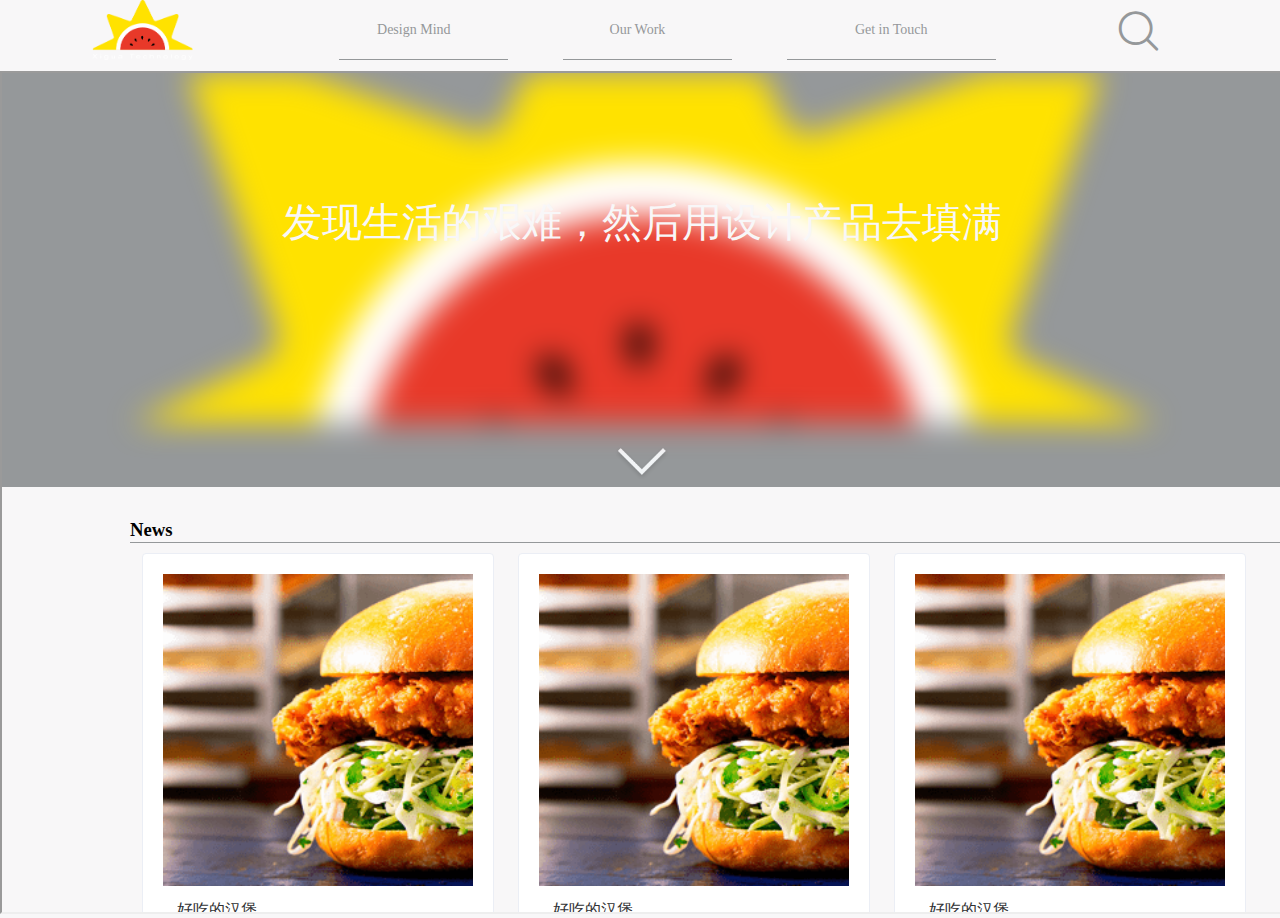
==== views/home.html @ 80210030 "第四个界面" ====
<!DOCTYPE html>
<html>

	<head>
		<meta charset="UTF-8">
		<title></title>
		<link rel="stylesheet" href="../css/elm.css" />
		<style type="text/css">
			html,
			body {
				width: 100%;
				height: 100%;
				margin: 0;
				padding: 0;
				background-color: #F8F7F8;
				font-family: "Helvetica Neue";
			}
			
			::-webkit-scrollbar {
				width: 0;
				/* 滚动条宽度为0 */
				height: 0;
				/* 滚动条高度为0 */
				display: none;
				/* 滚动条隐藏 */
			}
			
			#home {
				height: 100%;
			}
			
			.md-iframe {
				width: 100%;
				height: 100%;
				margin-top: 10px;
			}
			
			.el-menu--horizontal {
				background-color: #F8F7F8 !important;
				border-right: none;
				border-bottom: solid 1px transparent;
			}
			
			.el-menu--horizontal>.el-submenu .el-submenu__title {
				color: rgb(149, 152, 154) !important;
				background-color: rgb(248, 247, 248) !important;
				border-bottom-color: rgb(149, 152, 154) !important;
				/*background-color: transparent !important;*/
				border-bottom: 1px solid transparent;
			}
			
			.el-menu--horizontal>.el-menu-item {
				color: rgb(149, 152, 154) !important;
				background-color: rgb(248, 247, 248) !important;
				border-bottom: 1px solid transparent;
				border-bottom-color: rgb(149, 152, 154) !important;
				/*background-color: transparent !important;//＃4F5153*/
			}
			
			.el-submenu__title i {
				color: transparent;
			}
			
			.bg {
				background: url('../images/main-logo1.png');
				height: 600px;
				text-align: center;
				line-height: 600px;
			}
			
			.bg-blur {
				float: left;
				width: 100%;
				height: 350px;
				background-repeat: no-repeat;
				background-position: center;
				background-size: cover;
				-webkit-filter: blur(15px);
				-moz-filter: blur(15px);
				-o-filter: blur(15px);
				-ms-filter: blur(15px);
				filter: blur(15px);
			}
			
			.content-front {
				position: absolute;
				width: 100%;
				/*height: 50%;*/
				text-align: center;
				line-height: 300px;
				font-size: 40px;
				color: #F8F7F8;
				font-weight: lighter;
			}
			
			.el-row {
				margin-left: 0px !important;
				margin-right: 0px !important;
				margin-top: 10px;
			}
			/*.el-col-8 {
				padding-left: 0 !important;
			}*/
			
			.el-col-8 {
				/*padding-right: 0 !important;*/
			}
			
			.el-menu-item,
			.el-submenu__title {
				white-space: inherit;
			}
			
			.el-menu--horizontal .el-menu .el-menu-item,
			.el-menu--horizontal .el-menu .el-submenu__title {
				height: 100%;
			}
			
			.el-menu--popup {
				padding: 0;
			}
			
			.time {
				font-size: 13px;
				color: #999;
			}
			
			.bottom {
				margin-top: 13px;
				line-height: 12px;
			}
			
			.button {
				padding: 0;
				float: right;
			}
			
			.image {
				width: 100%;
				display: block;
			}
			
			.clearfix:before,
			.clearfix:after {
				display: table;
				content: "";
			}
			
			.clearfix:after {
				clear: both
			}
			
			.time:before {
				content: '';
				background: url('../images/symbol-nabla.png') no-repeat left center;
				/*兼容没测*/
				position: absolute;
				z-index: 2;
				width: 32px;
				height: 12px;
				margin-left: -35px;
			}
			
			.md-main {
				height: 100%;
			}
			
			.md-main-display {
				display: flex;
			}
			
			.md-main-title {
				flex: 2;
				position: relative;
			}
			
			.md-main-title-left-logo {
				display: flex;
				justify-content: center;
				align-items: center;
			}
			
			.md-main-title-left-logo img {
				height: 60px;
			}
			
			.md-main-mid {
				flex: 5;
			}
			
			.md-main-mid-display {
				display: flex;
				padding-left: 55px;
			}
			
			.md-main-mid-bg {
				text-align: center;
				flex: 1;
			}
			
			.md-main-mid-one {
				border-bottom-color: #F8F7F8;
			}
			
			.md-main-mid-two {
				margin-left: 55px;
				border-bottom-color: #F8F7F8;
			}
			
			.md-main-mid-three {
				/*border-bottom-color: #FFE100 !important;*/
				margin-left: 55px !important;
			}
			
			.el-menu--horizontal>.el-menu-item.is-active {
				border-bottom-color: #FFE100 !important;
			}
			
			.md-main-mid-inner {
				max-width: 200px;
				clear: left;
				display: block;
				line-height: 24px !important;
				padding: 0;
				padding-left: 5px;
			}
			
			.md-main-mid-inner-color1 {
				background-color: #A2271D !important;
			}
			
			.md-main-mid-inner-color2 {
				background-color: #029245 !important;
			}
			
			.md-main-right {
				display: flex;
				height: 100%;
				justify-content: center;
				align-items: Center;
			}
			
			.md-main-right img {
				width: 45px;
			}
			
			.md-main-mid-tip {
				width: 100%;
			}
			
			.md-main-mid-tip-div {
				width: 10%;
				margin: auto;
				text-align: center;
			}
			
			.md-main-mid-tip-div img {
				width: 60px;
			}
		</style>
	</head>

	<body>
		<div id="home">
			<div id="header" class="md-main-display">
				<div class="md-main-title">
					<div class="md-main-title-left-logo" @click="goMain">
						<img :src="leftLogo" />
					</div>
				</div>
				<div class="md-main-mid">
					<el-menu :default-active="activeIndex2" class="el-menu-demo" mode="horizontal" @select="handleSelect" background-color="#95989A" text-color="#F8F7F8" active-text-color="#F8F7F8" style="display: flex;padding-left: 55px;">
						<el-submenu index="1" class="md-main-mid-bg md-main-mid-one">
							<template slot="title" style="">Design Mind</template>
							<el-submenu index="1-1">
								<div slot="title" @click="onClickBigType('interest')">情趣</div>
								<el-menu-item index="1-1-1" class="md-main-mid-inner md-main-mid-inner-color1">对自己好一点，买体面的腕表、吃精致的美食,安静的辣椒水的垃圾达拉斯的加拉受打击了按时打开拉萨扩大上课大大撒大撒大撒大撒大撒大撒大撒大撒法的规定</el-menu-item>
							</el-submenu>
							<el-submenu index="1-2">
								<div slot="title" @click="onClickBigType('儿童医疗器械')">儿童医疗器械</div>
								<el-menu-item index="1-2-1" class="md-main-mid-inner md-main-mid-inner-color2">对自己好一点，买体面的腕表、吃精致的美食,安静的辣椒水的垃圾达拉斯的加拉受打击了按时打开拉萨扩大上课大大撒大撒大撒大撒大撒大撒大撒大撒法的规定</el-menu-item>
							</el-submenu>
							<el-menu-item index="1-3" @click="onClickBigType('电子产品')">电子产品</el-menu-item>
							<el-menu-item index="1-4" @click="onClickBigType('其它')">其它</el-menu-item>
						</el-submenu>
						<el-submenu index="2" class="md-main-mid-bg md-main-mid-two">
							<template slot="title" style="">Our Work</template>
							<el-menu-item index="2-1" @click="onClickBigType('自然野')">自然野</el-menu-item>
							<el-menu-item index="2-2" @click="onClickBigType('其它')">其它</el-menu-item>
							<el-submenu index="2-3">
								<template slot="title">选项4</template>
								<el-menu-item index="2-3-1">选项1</el-menu-item>
								<el-menu-item index="2-3-2">选项2</el-menu-item>
								<el-menu-item index="2-3-3">选项3</el-menu-item>
							</el-submenu>
						</el-submenu>
						<el-menu-item index="3" class="md-main-mid-bg md-main-mid-three" @click="onClickBigType('touch')">Get in Touch</el-menu-item>
					</el-menu>
				</div>
				<div class="md-main-title">
					<div class="md-main-right">
						<!--<img src="../images/search.png" />-->
						<i class="el-icon-search" style="font-size: 45px;color: rgb(149, 152, 154);"></i>
					</div>
				</div>
			</div>
			<iframe class="md-iframe" :src="goPath"></iframe>
		</div>
		<script type="text/javascript" src="../js/libs/vue.min.js"></script>
		<script type="text/javascript" src="../js/libs/elm.js"></script>
		<script type="text/javascript" src="../js/function.js"></script>
		<script type="text/javascript">
			new Vue({
				el: '#home',
				data() {
					return {
						activeIndex2: 1,
						leftLogo: '../images/main-logo1.png',
						goPath: 'main.html'
					}
				},
				mounted() {
					document.getElementById('home').style.height = (document.body.clientHeight - document.getElementById('header').clientHeight) + 'px';
				},
				methods: {
					handleSelect(key, keyPath) {
						console.log(key, keyPath);
					},
					//一键到底
					ongClickDown() {},
					onClickBigType(type) {
						console.log(`您点击了${type}`);
						var _this = this;
						switch(type) {
							case 'touch':
								_this.goPath = 'touch.html?' + '/touch'
								break;
							case 'interest':
								_this.goPath = 'DesignSubs/interest.html?' + '/interest'
								break;
							default:
								break;
						}
					},
					goMain() {
						//this.goPath = 'main.html?'+'/main'
						window.location.reload(true)
					}
				}
			})
		</script>
	</body>

</html>
---- css/elm.css ----
@charset "UTF-8";
.el-input__suffix,
.el-tree.is-dragging .el-tree-node__content * {
	pointer-events: none
}

.el-pagination--small .arrow.disabled,
.el-table .hidden-columns,
.el-table td.is-hidden>*,
.el-table th.is-hidden>*,
.el-table--hidden {
	visibility: hidden
}

@font-face {
	font-family: element-icons;
	src: url(fonts/element-icons.woff) format("woff"), url(fonts/element-icons.ttf) format("truetype");
	font-weight: 400;
	font-style: normal
}

[class*=" el-icon-"],
[class^=el-icon-] {
	font-family: element-icons!important;
	speak: none;
	font-style: normal;
	font-weight: 400;
	font-variant: normal;
	text-transform: none;
	line-height: 1;
	vertical-align: baseline;
	display: inline-block;
	-webkit-font-smoothing: antialiased;
	-moz-osx-font-smoothing: grayscale
}

.el-icon-info:before {
	content: "\e61a"
}

.el-icon-error:before {
	content: "\e62c"
}

.el-icon-success:before {
	content: "\e62d"
}

.el-icon-warning:before {
	content: "\e62e"
}

.el-icon-question:before {
	content: "\e634"
}

.el-icon-back:before {
	content: "\e606"
}

.el-icon-arrow-left:before {
	content: "\e600"
}

.el-icon-arrow-down:before {
	content: "\e603"
}

.el-icon-arrow-right:before {
	content: "\e604"
}

.el-icon-arrow-up:before {
	content: "\e605"
}

.el-icon-caret-left:before {
	content: "\e60a"
}

.el-icon-caret-bottom:before {
	content: "\e60b"
}

.el-icon-caret-top:before {
	content: "\e60c"
}

.el-icon-caret-right:before {
	content: "\e60e"
}

.el-icon-d-arrow-left:before {
	content: "\e610"
}

.el-icon-d-arrow-right:before {
	content: "\e613"
}

.el-icon-minus:before {
	content: "\e621"
}

.el-icon-plus:before {
	content: "\e62b"
}

.el-icon-remove:before {
	content: "\e635"
}

.el-icon-circle-plus:before {
	content: "\e601"
}

.el-icon-remove-outline:before {
	content: "\e63c"
}

.el-icon-circle-plus-outline:before {
	content: "\e602"
}

.el-icon-close:before {
	content: "\e60f"
}

.el-icon-check:before {
	content: "\e611"
}

.el-icon-circle-close:before {
	content: "\e607"
}

.el-icon-circle-check:before {
	content: "\e639"
}

.el-icon-circle-close-outline:before {
	content: "\e609"
}

.el-icon-circle-check-outline:before {
	content: "\e63e"
}

.el-icon-zoom-out:before {
	content: "\e645"
}

.el-icon-zoom-in:before {
	content: "\e641"
}

.el-icon-d-caret:before {
	content: "\e615"
}

.el-icon-sort:before {
	content: "\e640"
}

.el-icon-sort-down:before {
	content: "\e630"
}

.el-icon-sort-up:before {
	content: "\e631"
}

.el-icon-tickets:before {
	content: "\e63f"
}

.el-icon-document:before {
	content: "\e614"
}

.el-icon-goods:before {
	content: "\e618"
}

.el-icon-sold-out:before {
	content: "\e63b"
}

.el-icon-news:before {
	content: "\e625"
}

.el-icon-message:before {
	content: "\e61b"
}

.el-icon-date:before {
	content: "\e608"
}

.el-icon-printer:before {
	content: "\e62f"
}

.el-icon-time:before {
	content: "\e642"
}

.el-icon-bell:before {
	content: "\e622"
}

.el-icon-mobile-phone:before {
	content: "\e624"
}

.el-icon-service:before {
	content: "\e63a"
}

.el-icon-view:before {
	content: "\e643"
}

.el-icon-menu:before {
	content: "\e620"
}

.el-icon-more:before {
	content: "\e646"
}

.el-icon-more-outline:before {
	content: "\e626"
}

.el-icon-star-on:before {
	content: "\e637"
}

.el-icon-star-off:before {
	content: "\e63d"
}

.el-icon-location:before {
	content: "\e61d"
}

.el-icon-location-outline:before {
	content: "\e61f"
}

.el-icon-phone:before {
	content: "\e627"
}

.el-icon-phone-outline:before {
	content: "\e628"
}

.el-icon-picture:before {
	content: "\e629"
}

.el-icon-picture-outline:before {
	content: "\e62a"
}

.el-icon-delete:before {
	content: "\e612"
}

.el-icon-search:before {
	content: "\e619"
}

.el-icon-edit:before {
	content: "\e61c"
}

.el-icon-edit-outline:before {
	content: "\e616"
}

.el-icon-rank:before {
	content: "\e632"
}

.el-icon-refresh:before {
	content: "\e633"
}

.el-icon-share:before {
	content: "\e636"
}

.el-icon-setting:before {
	content: "\e638"
}

.el-icon-upload:before {
	content: "\e60d"
}

.el-icon-upload2:before {
	content: "\e644"
}

.el-icon-download:before {
	content: "\e617"
}

.el-icon-loading:before {
	content: "\e61e"
}

.el-icon-loading {
	-webkit-animation: rotating 2s linear infinite;
	animation: rotating 2s linear infinite
}

.el-icon--right {
	margin-left: 5px
}

.el-icon--left {
	margin-right: 5px
}

@-webkit-keyframes rotating {
	0% {
		-webkit-transform: rotateZ(0);
		transform: rotateZ(0)
	}
	100% {
		-webkit-transform: rotateZ(360deg);
		transform: rotateZ(360deg)
	}
}

@keyframes rotating {
	0% {
		-webkit-transform: rotateZ(0);
		transform: rotateZ(0)
	}
	100% {
		-webkit-transform: rotateZ(360deg);
		transform: rotateZ(360deg)
	}
}

.el-pagination {
	white-space: nowrap;
	padding: 2px 5px;
	color: #303133;
	font-weight: 700
}

.el-pagination::after,
.el-pagination::before {
	display: table;
	content: ""
}

.el-pagination::after {
	clear: both
}

.el-pagination button,
.el-pagination span:not([class*=suffix]) {
	display: inline-block;
	font-size: 13px;
	min-width: 35.5px;
	height: 28px;
	line-height: 28px;
	vertical-align: top;
	-webkit-box-sizing: border-box;
	box-sizing: border-box
}

.el-pager li,
.el-pagination__editor {
	-webkit-box-sizing: border-box;
	text-align: center
}

.el-pagination .el-input__inner {
	text-align: center;
	-moz-appearance: textfield;
	line-height: normal
}

.el-pagination .el-input__suffix {
	right: 0;
	-webkit-transform: scale(.8);
	transform: scale(.8)
}

.el-pagination .el-select .el-input {
	width: 100px;
	margin: 0 5px
}

.el-pagination .el-select .el-input .el-input__inner {
	padding-right: 25px;
	border-radius: 3px
}

.el-pagination button {
	border: none;
	padding: 0 6px;
	background: 0 0
}

.el-pagination button:focus {
	outline: 0
}

.el-pagination button:hover {
	color: #409EFF
}

.el-pagination button:disabled {
	color: #c0c4cc;
	background-color: #fff;
	cursor: not-allowed
}

.el-pagination .btn-next,
.el-pagination .btn-prev {
	background: center center no-repeat #fff;
	background-size: 16px;
	cursor: pointer;
	margin: 0;
	color: #303133
}

.el-pagination .btn-next .el-icon,
.el-pagination .btn-prev .el-icon {
	display: block;
	font-size: 12px;
	font-weight: 700
}

.el-pagination .btn-prev {
	padding-right: 12px
}

.el-pagination .btn-next {
	padding-left: 12px
}

.el-pagination .el-pager li.disabled {
	color: #c0c4cc;
	cursor: not-allowed
}

.el-pager li,
.el-pager li.btn-quicknext:hover,
.el-pager li.btn-quickprev:hover {
	cursor: pointer
}

.el-pagination--small .btn-next,
.el-pagination--small .btn-prev,
.el-pagination--small .el-pager li,
.el-pagination--small .el-pager li.btn-quicknext,
.el-pagination--small .el-pager li.btn-quickprev,
.el-pagination--small .el-pager li:last-child {
	border-color: transparent;
	font-size: 12px;
	line-height: 22px;
	height: 22px;
	min-width: 22px
}

.el-pagination--small .more::before,
.el-pagination--small li.more::before {
	line-height: 24px
}

.el-pagination--small button,
.el-pagination--small span:not([class*=suffix]) {
	height: 22px;
	line-height: 22px
}

.el-pagination--small .el-pagination__editor,
.el-pagination--small .el-pagination__editor.el-input .el-input__inner {
	height: 22px
}

.el-pagination__sizes {
	margin: 0 10px 0 0;
	font-weight: 400;
	color: #606266
}

.el-pagination__sizes .el-input .el-input__inner {
	font-size: 13px;
	padding-left: 8px
}

.el-pagination__sizes .el-input .el-input__inner:hover {
	border-color: #409EFF
}

.el-pagination__total {
	margin-right: 10px;
	font-weight: 400;
	color: #606266
}

.el-pagination__jump {
	margin-left: 24px;
	font-weight: 400;
	color: #606266
}

.el-pagination__jump .el-input__inner {
	padding: 0 3px
}

.el-pagination__rightwrapper {
	float: right
}

.el-pagination__editor {
	line-height: 18px;
	padding: 0 2px;
	height: 28px;
	margin: 0 2px;
	box-sizing: border-box;
	border-radius: 3px
}

.el-pager,
.el-pagination.is-background .btn-next,
.el-pagination.is-background .btn-prev {
	padding: 0
}

.el-pagination__editor.el-input {
	width: 50px
}

.el-pagination__editor.el-input .el-input__inner {
	height: 28px
}

.el-pagination__editor .el-input__inner::-webkit-inner-spin-button,
.el-pagination__editor .el-input__inner::-webkit-outer-spin-button {
	-webkit-appearance: none;
	margin: 0
}

.el-pagination.is-background .btn-next,
.el-pagination.is-background .btn-prev,
.el-pagination.is-background .el-pager li {
	margin: 0 5px;
	background-color: #f4f4f5;
	color: #606266;
	min-width: 30px;
	border-radius: 2px
}

.el-pagination.is-background .btn-next.disabled,
.el-pagination.is-background .btn-next:disabled,
.el-pagination.is-background .btn-prev.disabled,
.el-pagination.is-background .btn-prev:disabled,
.el-pagination.is-background .el-pager li.disabled {
	color: #c0c4cc
}

.el-pagination.is-background .el-pager li:not(.disabled):hover {
	color: #409EFF
}

.el-pagination.is-background .el-pager li:not(.disabled).active {
	background-color: #409EFF;
	color: #fff
}

.el-pagination.is-background.el-pagination--small .btn-next,
.el-pagination.is-background.el-pagination--small .btn-prev,
.el-pagination.is-background.el-pagination--small .el-pager li {
	margin: 0 3px;
	min-width: 22px
}

.el-pager,
.el-pager li {
	vertical-align: top;
	margin: 0;
	display: inline-block
}

.el-pager {
	-webkit-user-select: none;
	-moz-user-select: none;
	-ms-user-select: none;
	user-select: none;
	list-style: none;
	font-size: 0
}

.el-radio,
.el-table th {
	-webkit-user-select: none
}

.el-date-table,
.el-radio,
.el-table th {
	-moz-user-select: none;
	-ms-user-select: none
}

.el-pager .more::before {
	line-height: 30px
}

.el-pager li {
	padding: 0 4px;
	background: #fff;
	font-size: 13px;
	min-width: 35.5px;
	height: 28px;
	line-height: 28px;
	box-sizing: border-box
}

.el-menu--collapse .el-menu .el-submenu,
.el-menu--popup {
	min-width: 200px
}

.el-dialog,
.el-dialog__footer {
	-webkit-box-sizing: border-box
}

.el-pager li.btn-quicknext,
.el-pager li.btn-quickprev {
	line-height: 28px;
	color: #303133
}

.el-pager li.btn-quicknext.disabled,
.el-pager li.btn-quickprev.disabled {
	color: #c0c4cc
}

.el-pager li.active+li {
	border-left: 0
}

.el-pager li:hover {
	color: #409EFF
}

.el-pager li.active {
	color: #409EFF;
	cursor: default
}

@-webkit-keyframes v-modal-in {
	0% {
		opacity: 0
	}
}

@-webkit-keyframes v-modal-out {
	100% {
		opacity: 0
	}
}

.el-dialog {
	position: relative;
	margin: 0 auto 50px;
	background: #fff;
	border-radius: 2px;
	-webkit-box-shadow: 0 1px 3px rgba(0, 0, 0, .3);
	box-shadow: 0 1px 3px rgba(0, 0, 0, .3);
	box-sizing: border-box;
	width: 50%
}

.el-dialog.is-fullscreen {
	width: 100%;
	margin-top: 0;
	margin-bottom: 0;
	height: 100%;
	overflow: auto
}

.el-dialog__wrapper {
	position: fixed;
	top: 0;
	right: 0;
	bottom: 0;
	left: 0;
	overflow: auto;
	margin: 0
}

.el-dialog__header {
	padding: 20px 20px 10px
}

.el-dialog__headerbtn {
	position: absolute;
	top: 20px;
	right: 20px;
	padding: 0;
	background: 0 0;
	border: none;
	outline: 0;
	cursor: pointer;
	font-size: 16px
}

.el-dialog__headerbtn .el-dialog__close {
	color: #909399
}

.el-dialog__headerbtn:focus .el-dialog__close,
.el-dialog__headerbtn:hover .el-dialog__close {
	color: #409EFF
}

.el-dialog__title {
	line-height: 24px;
	font-size: 18px;
	color: #303133
}

.el-dialog__body {
	padding: 30px 20px;
	color: #606266;
	font-size: 14px
}

.el-dialog__footer {
	padding: 10px 20px 20px;
	text-align: right;
	box-sizing: border-box
}

.el-dialog--center {
	text-align: center
}

.el-dialog--center .el-dialog__body {
	text-align: initial;
	padding: 25px 25px 30px
}

.el-dialog--center .el-dialog__footer {
	text-align: inherit
}

.dialog-fade-enter-active {
	-webkit-animation: dialog-fade-in .3s;
	animation: dialog-fade-in .3s
}

.dialog-fade-leave-active {
	-webkit-animation: dialog-fade-out .3s;
	animation: dialog-fade-out .3s
}

@-webkit-keyframes dialog-fade-in {
	0% {
		-webkit-transform: translate3d(0, -20px, 0);
		transform: translate3d(0, -20px, 0);
		opacity: 0
	}
	100% {
		-webkit-transform: translate3d(0, 0, 0);
		transform: translate3d(0, 0, 0);
		opacity: 1
	}
}

@keyframes dialog-fade-in {
	0% {
		-webkit-transform: translate3d(0, -20px, 0);
		transform: translate3d(0, -20px, 0);
		opacity: 0
	}
	100% {
		-webkit-transform: translate3d(0, 0, 0);
		transform: translate3d(0, 0, 0);
		opacity: 1
	}
}

@-webkit-keyframes dialog-fade-out {
	0% {
		-webkit-transform: translate3d(0, 0, 0);
		transform: translate3d(0, 0, 0);
		opacity: 1
	}
	100% {
		-webkit-transform: translate3d(0, -20px, 0);
		transform: translate3d(0, -20px, 0);
		opacity: 0
	}
}

@keyframes dialog-fade-out {
	0% {
		-webkit-transform: translate3d(0, 0, 0);
		transform: translate3d(0, 0, 0);
		opacity: 1
	}
	100% {
		-webkit-transform: translate3d(0, -20px, 0);
		transform: translate3d(0, -20px, 0);
		opacity: 0
	}
}

.el-autocomplete {
	position: relative;
	display: inline-block
}

.el-autocomplete-suggestion {
	margin: 5px 0;
	-webkit-box-shadow: 0 2px 12px 0 rgba(0, 0, 0, .1);
	box-shadow: 0 2px 12px 0 rgba(0, 0, 0, .1);
	border-radius: 4px
}

.el-dropdown-menu,
.el-menu--collapse .el-submenu .el-menu {
	z-index: 10;
	-webkit-box-shadow: 0 2px 12px 0 rgba(0, 0, 0, .1)
}

.el-autocomplete-suggestion__wrap {
	max-height: 280px;
	padding: 10px 0;
	-webkit-box-sizing: border-box;
	box-sizing: border-box;
	overflow: auto;
	background-color: #fff;
	border: 1px solid #e4e7ed;
	border-radius: 4px
}

.el-autocomplete-suggestion__list {
	margin: 0;
	padding: 0
}

.el-autocomplete-suggestion li {
	padding: 0 20px;
	margin: 0;
	line-height: 34px;
	cursor: pointer;
	color: #606266;
	font-size: 14px;
	list-style: none;
	white-space: nowrap;
	overflow: hidden;
	text-overflow: ellipsis
}

.el-autocomplete-suggestion li.highlighted,
.el-autocomplete-suggestion li:hover {
	background-color: #f5f7fa
}

.el-autocomplete-suggestion li.divider {
	margin-top: 6px;
	border-top: 1px solid #000
}

.el-autocomplete-suggestion li.divider:last-child {
	margin-bottom: -6px
}

.el-autocomplete-suggestion.is-loading li {
	text-align: center;
	height: 100px;
	line-height: 100px;
	font-size: 20px;
	color: #999
}

.el-autocomplete-suggestion.is-loading li::after {
	display: inline-block;
	content: "";
	height: 100%;
	vertical-align: middle
}

.el-autocomplete-suggestion.is-loading li:hover {
	background-color: #fff
}

.el-autocomplete-suggestion.is-loading .el-icon-loading {
	vertical-align: middle
}

.el-dropdown {
	display: inline-block;
	position: relative;
	color: #606266;
	font-size: 14px
}

.el-dropdown .el-button-group {
	display: block
}

.el-dropdown .el-button-group .el-button {
	float: none
}

.el-dropdown .el-dropdown__caret-button {
	padding-left: 5px;
	padding-right: 5px;
	position: relative;
	border-left: none
}

.el-dropdown .el-dropdown__caret-button::before {
	content: '';
	position: absolute;
	display: block;
	width: 1px;
	top: 5px;
	bottom: 5px;
	left: 0;
	background: rgba(255, 255, 255, .5)
}

.el-dropdown .el-dropdown__caret-button:hover::before {
	top: 0;
	bottom: 0
}

.el-dropdown .el-dropdown__caret-button .el-dropdown__icon {
	padding-left: 0
}

.el-dropdown__icon {
	font-size: 12px;
	margin: 0 3px
}

.el-dropdown .el-dropdown-selfdefine:focus:active,
.el-dropdown .el-dropdown-selfdefine:focus:not(.focusing) {
	outline-width: 0
}

.el-dropdown-menu {
	position: absolute;
	top: 0;
	left: 0;
	padding: 10px 0;
	margin: 5px 0;
	background-color: #fff;
	border: 1px solid #ebeef5;
	border-radius: 4px;
	box-shadow: 0 2px 12px 0 rgba(0, 0, 0, .1)
}

.el-dropdown-menu__item {
	list-style: none;
	line-height: 36px;
	padding: 0 20px;
	margin: 0;
	font-size: 14px;
	color: #606266;
	cursor: pointer;
	outline: 0
}

.el-dropdown-menu__item:focus,
.el-dropdown-menu__item:not(.is-disabled):hover {
	background-color: #ecf5ff;
	color: #66b1ff
}

.el-dropdown-menu__item--divided:before,
.el-menu,
.el-menu--horizontal>.el-menu-item:not(.is-disabled):focus,
.el-menu--horizontal>.el-menu-item:not(.is-disabled):hover,
.el-menu--horizontal>.el-submenu .el-submenu__title:hover {
	background-color: #fff
}

.el-dropdown-menu__item--divided {
	position: relative;
	margin-top: 6px;
	border-top: 1px solid #ebeef5
}

.el-dropdown-menu__item--divided:before {
	content: '';
	height: 6px;
	display: block;
	margin: 0 -20px
}

.el-menu::after,
.el-menu::before,
.el-radio__inner::after,
.el-switch__core:after {
	content: ""
}

.el-dropdown-menu__item.is-disabled {
	cursor: default;
	color: #bbb;
	pointer-events: none
}

.el-dropdown-menu--medium {
	padding: 6px 0
}

.el-dropdown-menu--medium .el-dropdown-menu__item {
	line-height: 30px;
	padding: 0 17px;
	font-size: 14px
}

.el-dropdown-menu--medium .el-dropdown-menu__item.el-dropdown-menu__item--divided {
	margin-top: 6px
}

.el-dropdown-menu--medium .el-dropdown-menu__item.el-dropdown-menu__item--divided:before {
	height: 6px;
	margin: 0 -17px
}

.el-dropdown-menu--small {
	padding: 6px 0
}

.el-dropdown-menu--small .el-dropdown-menu__item {
	line-height: 27px;
	padding: 0 15px;
	font-size: 13px
}

.el-dropdown-menu--small .el-dropdown-menu__item.el-dropdown-menu__item--divided {
	margin-top: 4px
}

.el-dropdown-menu--small .el-dropdown-menu__item.el-dropdown-menu__item--divided:before {
	height: 4px;
	margin: 0 -15px
}

.el-dropdown-menu--mini {
	padding: 3px 0
}

.el-dropdown-menu--mini .el-dropdown-menu__item {
	line-height: 24px;
	padding: 0 10px;
	font-size: 12px
}

.el-dropdown-menu--mini .el-dropdown-menu__item.el-dropdown-menu__item--divided {
	margin-top: 3px
}

.el-dropdown-menu--mini .el-dropdown-menu__item.el-dropdown-menu__item--divided:before {
	height: 3px;
	margin: 0 -10px
}

.el-menu {
	border-right: solid 1px #e6e6e6;
	list-style: none;
	position: relative;
	margin: 0;
	padding-left: 0
}

.el-menu::after,
.el-menu::before {
	display: table
}

.el-menu::after {
	clear: both
}

.el-menu--horizontal {
	border-right: none;
	border-bottom: solid 1px #e6e6e6
}

.el-menu--horizontal>.el-menu-item {
	float: left;
	height: 60px;
	line-height: 60px;
	margin: 0;
	border-bottom: 2px solid transparent;
	color: #909399
}

.el-menu--horizontal>.el-menu-item a,
.el-menu--horizontal>.el-menu-item a:hover {
	color: inherit
}

.el-menu--horizontal>.el-submenu {
	float: left
}

.el-menu--horizontal>.el-submenu:focus,
.el-menu--horizontal>.el-submenu:hover {
	outline: 0
}

.el-menu--horizontal>.el-submenu:focus .el-submenu__title,
.el-menu--horizontal>.el-submenu:hover .el-submenu__title {
	color: #303133
}

.el-menu--horizontal>.el-submenu.is-active .el-submenu__title {
	border-bottom: 2px solid #409EFF;
	color: #303133
}

.el-menu--horizontal>.el-submenu .el-submenu__title {
	height: 60px;
	line-height: 60px;
	border-bottom: 2px solid transparent;
	color: #909399
}

.el-menu--horizontal>.el-submenu .el-submenu__icon-arrow {
	position: static;
	vertical-align: middle;
	margin-left: 8px;
	margin-top: -3px
}

.el-menu--horizontal .el-menu .el-menu-item,
.el-menu--horizontal .el-menu .el-submenu__title {
	background-color: #fff;
	float: none;
	height: 36px;
	line-height: 36px;
	padding: 0 10px;
	color: #909399
}

.el-menu--horizontal .el-menu .el-menu-item.is-active,
.el-menu--horizontal .el-menu .el-submenu__title.is-active {
	color: #303133
}

.el-menu--horizontal .el-menu-item:not(.is-disabled):focus,
.el-menu--horizontal .el-menu-item:not(.is-disabled):hover {
	outline: 0;
	color: #303133
}

.el-menu--horizontal>.el-menu-item.is-active {
	border-bottom: 2px solid #409EFF;
	color: #303133
}

.el-menu--collapse {
	width: 64px
}

.el-menu--collapse>.el-menu-item [class^=el-icon-],
.el-menu--collapse>.el-submenu>.el-submenu__title [class^=el-icon-] {
	margin: 0;
	vertical-align: middle;
	width: 24px;
	text-align: center
}

.el-menu--collapse>.el-menu-item .el-submenu__icon-arrow,
.el-menu--collapse>.el-submenu>.el-submenu__title .el-submenu__icon-arrow {
	display: none
}

.el-menu--collapse>.el-menu-item span,
.el-menu--collapse>.el-submenu>.el-submenu__title span {
	height: 0;
	width: 0;
	overflow: hidden;
	visibility: hidden;
	display: inline-block
}

.el-menu--collapse>.el-menu-item.is-active i {
	color: inherit
}

.el-menu--collapse .el-submenu {
	position: relative
}

.el-menu--collapse .el-submenu .el-menu {
	position: absolute;
	margin-left: 5px;
	top: 0;
	left: 100%;
	border: 1px solid #e4e7ed;
	border-radius: 2px;
	box-shadow: 0 2px 12px 0 rgba(0, 0, 0, .1)
}

.el-menu-item,
.el-submenu__title {
	height: 56px;
	line-height: 56px;
	position: relative;
	-webkit-box-sizing: border-box;
	white-space: nowrap;
	list-style: none
}

.el-menu--collapse .el-submenu.is-opened>.el-submenu__title .el-submenu__icon-arrow {
	-webkit-transform: none;
	transform: none
}

.el-menu--popup {
	z-index: 100;
	border: none;
	padding: 5px 0;
	border-radius: 2px;
	-webkit-box-shadow: 0 2px 12px 0 rgba(0, 0, 0, .1);
	box-shadow: 0 2px 12px 0 rgba(0, 0, 0, .1)
}

.el-menu--popup-bottom-start {
	margin-top: 5px
}

.el-menu--popup-right-start {
	margin-left: 5px;
	margin-right: 5px
}

.el-menu-item {
	font-size: 14px;
	color: #303133;
	padding: 0 20px;
	cursor: pointer;
	-webkit-transition: border-color .3s, background-color .3s, color .3s;
	transition: border-color .3s, background-color .3s, color .3s;
	box-sizing: border-box
}

.el-menu-item * {
	vertical-align: middle
}

.el-menu-item i {
	color: #909399
}

.el-menu-item:focus,
.el-menu-item:hover {
	outline: 0;
	background-color: #ecf5ff
}

.el-menu-item.is-disabled {
	opacity: .25;
	cursor: not-allowed;
	background: 0 0!important
}

.el-menu-item [class^=el-icon-] {
	margin-right: 5px;
	width: 24px;
	text-align: center;
	font-size: 18px;
	vertical-align: middle
}

.el-menu-item.is-active {
	color: #409EFF
}

.el-menu-item.is-active i {
	color: inherit
}

.el-submenu {
	list-style: none;
	margin: 0;
	padding-left: 0
}

.el-submenu__title {
	font-size: 14px;
	color: #303133;
	padding: 0 20px;
	cursor: pointer;
	-webkit-transition: border-color .3s, background-color .3s, color .3s;
	transition: border-color .3s, background-color .3s, color .3s;
	box-sizing: border-box
}

.el-submenu__title * {
	vertical-align: middle
}

.el-submenu__title i {
	color: #909399
}

.el-submenu__title:focus,
.el-submenu__title:hover {
	outline: 0;
	background-color: #ecf5ff
}

.el-submenu__title.is-disabled {
	opacity: .25;
	cursor: not-allowed;
	background: 0 0!important
}

.el-submenu__title:hover {
	background-color: #ecf5ff
}

.el-submenu .el-menu {
	border: none
}

.el-submenu .el-menu-item {
	height: 50px;
	line-height: 50px;
	padding: 0 45px;
	min-width: 200px
}

.el-submenu__icon-arrow {
	position: absolute;
	top: 50%;
	right: 20px;
	margin-top: -7px;
	-webkit-transition: -webkit-transform .3s;
	transition: -webkit-transform .3s;
	transition: transform .3s;
	transition: transform .3s, -webkit-transform .3s;
	font-size: 12px
}

.el-radio,
.el-radio__inner,
.el-radio__input {
	position: relative;
	display: inline-block
}

.el-submenu.is-active .el-submenu__title {
	border-bottom-color: #409EFF
}

.el-submenu.is-opened>.el-submenu__title .el-submenu__icon-arrow {
	-webkit-transform: rotateZ(180deg);
	transform: rotateZ(180deg)
}

.el-submenu.is-disabled .el-menu-item,
.el-submenu.is-disabled .el-submenu__title {
	opacity: .25;
	cursor: not-allowed;
	background: 0 0!important
}

.el-submenu [class^=el-icon-] {
	vertical-align: middle;
	margin-right: 5px;
	width: 24px;
	text-align: center;
	font-size: 18px
}

.el-menu-item-group>ul {
	padding: 0
}

.el-menu-item-group__title {
	padding: 7px 0 7px 20px;
	line-height: normal;
	font-size: 12px;
	color: #909399
}

.el-radio,
.el-radio--medium.is-bordered .el-radio__label {
	font-size: 14px
}

.horizontal-collapse-transition .el-submenu__title .el-submenu__icon-arrow {
	-webkit-transition: .2s;
	transition: .2s;
	opacity: 0
}

.el-radio {
	color: #606266;
	font-weight: 500;
	line-height: 1;
	cursor: pointer;
	white-space: nowrap;
	outline: 0
}

.el-radio.is-bordered {
	padding: 12px 20px 0 10px;
	border-radius: 4px;
	border: 1px solid #dcdfe6;
	-webkit-box-sizing: border-box;
	box-sizing: border-box;
	height: 40px
}

.el-radio.is-bordered.is-checked {
	border-color: #409EFF
}

.el-radio.is-bordered.is-disabled {
	cursor: not-allowed;
	border-color: #ebeef5
}

.el-radio__input.is-disabled .el-radio__inner,
.el-radio__input.is-disabled.is-checked .el-radio__inner {
	background-color: #f5f7fa;
	border-color: #e4e7ed
}

.el-radio.is-bordered+.el-radio.is-bordered {
	margin-left: 10px
}

.el-radio--medium.is-bordered {
	padding: 10px 20px 0 10px;
	border-radius: 4px;
	height: 36px
}

.el-radio--mini.is-bordered .el-radio__label,
.el-radio--small.is-bordered .el-radio__label {
	font-size: 12px
}

.el-radio--medium.is-bordered .el-radio__inner {
	height: 14px;
	width: 14px
}

.el-radio--small.is-bordered {
	padding: 8px 15px 0 10px;
	border-radius: 3px;
	height: 32px
}

.el-radio--small.is-bordered .el-radio__inner {
	height: 12px;
	width: 12px
}

.el-radio--mini.is-bordered {
	padding: 6px 15px 0 10px;
	border-radius: 3px;
	height: 28px
}

.el-radio--mini.is-bordered .el-radio__inner {
	height: 12px;
	width: 12px
}

.el-radio+.el-radio {
	margin-left: 30px
}

.el-radio__input {
	white-space: nowrap;
	cursor: pointer;
	outline: 0;
	line-height: 1;
	vertical-align: middle
}

.el-radio__input.is-disabled .el-radio__inner {
	cursor: not-allowed
}

.el-radio__input.is-disabled .el-radio__inner::after {
	cursor: not-allowed;
	background-color: #f5f7fa
}

.el-radio__input.is-disabled .el-radio__inner+.el-radio__label {
	cursor: not-allowed
}

.el-radio__input.is-disabled.is-checked .el-radio__inner::after {
	background-color: #c0c4cc
}

.el-radio__input.is-disabled+span.el-radio__label {
	color: #c0c4cc;
	cursor: not-allowed
}

.el-radio__input.is-checked .el-radio__inner {
	border-color: #409EFF;
	background: #409EFF
}

.el-radio__input.is-checked .el-radio__inner::after {
	-webkit-transform: translate(-50%, -50%) scale(1);
	transform: translate(-50%, -50%) scale(1)
}

.el-radio__input.is-checked+.el-radio__label {
	color: #409EFF
}

.el-radio__input.is-focus .el-radio__inner {
	border-color: #409EFF
}

.el-radio__inner {
	border: 1px solid #dcdfe6;
	border-radius: 100%;
	width: 14px;
	height: 14px;
	background-color: #fff;
	cursor: pointer;
	-webkit-box-sizing: border-box;
	box-sizing: border-box
}

.el-radio-button__inner,
.el-switch__core {
	-webkit-box-sizing: border-box;
	vertical-align: middle
}

.el-radio__inner:hover {
	border-color: #409EFF
}

.el-radio__inner::after {
	width: 4px;
	height: 4px;
	border-radius: 100%;
	background-color: #fff;
	position: absolute;
	left: 50%;
	top: 50%;
	-webkit-transform: translate(-50%, -50%) scale(0);
	transform: translate(-50%, -50%) scale(0);
	-webkit-transition: -webkit-transform .15s ease-in;
	transition: -webkit-transform .15s ease-in;
	transition: transform .15s ease-in;
	transition: transform .15s ease-in, -webkit-transform .15s ease-in
}

.el-radio__original {
	opacity: 0;
	outline: 0;
	position: absolute;
	z-index: -1;
	top: 0;
	left: 0;
	right: 0;
	bottom: 0;
	margin: 0
}

.el-radio-button,
.el-radio-button__inner {
	display: inline-block;
	position: relative;
	outline: 0
}

.el-radio:focus:not(.is-focus):not(:active):not(.is-disabled) .el-radio__inner {
	-webkit-box-shadow: 0 0 2px 2px #409EFF;
	box-shadow: 0 0 2px 2px #409EFF
}

.el-radio__label {
	font-size: 14px;
	padding-left: 10px
}

.el-radio-group {
	display: inline-block;
	line-height: 1;
	vertical-align: middle;
	font-size: 0
}

.el-radio-button__inner {
	line-height: 1;
	white-space: nowrap;
	background: #fff;
	border: 1px solid #dcdfe6;
	font-weight: 500;
	border-left: 0;
	color: #606266;
	-webkit-appearance: none;
	text-align: center;
	box-sizing: border-box;
	margin: 0;
	cursor: pointer;
	-webkit-transition: all .3s cubic-bezier(.645, .045, .355, 1);
	transition: all .3s cubic-bezier(.645, .045, .355, 1);
	padding: 12px 20px;
	font-size: 14px;
	border-radius: 0
}

.el-radio-button__inner.is-round {
	padding: 12px 20px
}

.el-radio-button__inner:hover {
	color: #409EFF
}

.el-radio-button__inner [class*=el-icon-] {
	line-height: .9
}

.el-radio-button__inner [class*=el-icon-]+span {
	margin-left: 5px
}

.el-radio-button:first-child .el-radio-button__inner {
	border-left: 1px solid #dcdfe6;
	border-radius: 4px 0 0 4px;
	-webkit-box-shadow: none!important;
	box-shadow: none!important
}

.el-radio-button__orig-radio {
	opacity: 0;
	outline: 0;
	position: absolute;
	z-index: -1
}

.el-radio-button__orig-radio:checked+.el-radio-button__inner {
	color: #fff;
	background-color: #409EFF;
	border-color: #409EFF;
	-webkit-box-shadow: -1px 0 0 0 #409EFF;
	box-shadow: -1px 0 0 0 #409EFF
}

.el-radio-button__orig-radio:disabled+.el-radio-button__inner {
	color: #c0c4cc;
	cursor: not-allowed;
	background-image: none;
	background-color: #fff;
	border-color: #ebeef5;
	-webkit-box-shadow: none;
	box-shadow: none
}

.el-radio-button__orig-radio:disabled:checked+.el-radio-button__inner {
	background-color: #f2f6fc
}

.el-radio-button:last-child .el-radio-button__inner {
	border-radius: 0 4px 4px 0
}

.el-popover,
.el-radio-button:first-child:last-child .el-radio-button__inner {
	border-radius: 4px
}

.el-radio-button--medium .el-radio-button__inner {
	padding: 10px 20px;
	font-size: 14px;
	border-radius: 0
}

.el-radio-button--medium .el-radio-button__inner.is-round {
	padding: 10px 20px
}

.el-radio-button--small .el-radio-button__inner {
	padding: 9px 15px;
	font-size: 12px;
	border-radius: 0
}

.el-radio-button--small .el-radio-button__inner.is-round {
	padding: 9px 15px
}

.el-radio-button--mini .el-radio-button__inner {
	padding: 7px 15px;
	font-size: 12px;
	border-radius: 0
}

.el-radio-button--mini .el-radio-button__inner.is-round {
	padding: 7px 15px
}

.el-radio-button:focus:not(.is-focus):not(:active) {
	-webkit-box-shadow: 0 0 2px 2px #409EFF;
	box-shadow: 0 0 2px 2px #409EFF
}

.el-switch {
	display: -webkit-inline-box;
	display: -ms-inline-flexbox;
	display: inline-flex;
	-webkit-box-align: center;
	-ms-flex-align: center;
	align-items: center;
	position: relative;
	font-size: 14px;
	line-height: 20px;
	height: 20px;
	vertical-align: middle
}

.el-switch__core,
.el-switch__label {
	display: inline-block;
	cursor: pointer
}

.el-switch.is-disabled .el-switch__core,
.el-switch.is-disabled .el-switch__label {
	cursor: not-allowed
}

.el-switch__label {
	-webkit-transition: .2s;
	transition: .2s;
	height: 20px;
	font-size: 14px;
	font-weight: 500;
	vertical-align: middle;
	color: #303133
}

.el-switch__label.is-active {
	color: #409EFF
}

.el-switch__label--left {
	margin-right: 10px
}

.el-switch__label--right {
	margin-left: 10px
}

.el-switch__label * {
	line-height: 1;
	font-size: 14px;
	display: inline-block
}

.el-switch__input {
	position: absolute;
	width: 0;
	height: 0;
	opacity: 0;
	margin: 0
}

.el-switch__input:focus~.el-switch__core {
	outline: #409EFF solid 1px
}

.el-message__closeBtn:focus,
.el-message__content:focus,
.el-popover:focus,
.el-popover:focus:active,
.el-popover__reference:focus:hover,
.el-popover__reference:focus:not(.focusing),
.el-rate:active,
.el-rate:focus,
.el-tooltip:focus:hover,
.el-tooltip:focus:not(.focusing),
.el-upload-list__item.is-success:active,
.el-upload-list__item.is-success:not(.focusing):focus {
	outline-width: 0
}

.el-switch__core {
	margin: 0;
	position: relative;
	width: 40px;
	height: 20px;
	border: 1px solid #dcdfe6;
	outline: 0;
	border-radius: 10px;
	box-sizing: border-box;
	background: #dcdfe6;
	-webkit-transition: border-color .3s, background-color .3s;
	transition: border-color .3s, background-color .3s
}

.el-switch__core:after {
	position: absolute;
	top: 1px;
	left: 1px;
	border-radius: 100%;
	-webkit-transition: all .3s;
	transition: all .3s;
	width: 16px;
	height: 16px;
	background-color: #fff
}

.el-switch.is-checked .el-switch__core {
	border-color: #409EFF;
	background-color: #409EFF
}

.el-switch.is-checked .el-switch__core::after {
	left: 100%;
	margin-left: -17px
}

.el-switch.is-disabled {
	opacity: .6
}

.el-switch--wide .el-switch__label.el-switch__label--left span {
	left: 10px
}

.el-switch--wide .el-switch__label.el-switch__label--right span {
	right: 10px
}

.el-switch .label-fade-enter,
.el-switch .label-fade-leave-active {
	opacity: 0
}

.el-select-dropdown {
	position: absolute;
	z-index: 1001;
	border: 1px solid #e4e7ed;
	border-radius: 4px;
	background-color: #fff;
	-webkit-box-shadow: 0 2px 12px 0 rgba(0, 0, 0, .1);
	box-shadow: 0 2px 12px 0 rgba(0, 0, 0, .1);
	-webkit-box-sizing: border-box;
	box-sizing: border-box;
	margin: 5px 0
}

.el-select-dropdown.is-multiple .el-select-dropdown__item.selected {
	color: #409EFF;
	background-color: #fff
}

.el-select-dropdown.is-multiple .el-select-dropdown__item.selected.hover {
	background-color: #f5f7fa
}

.el-select-dropdown.is-multiple .el-select-dropdown__item.selected::after {
	position: absolute;
	right: 20px;
	font-family: element-icons;
	content: "\E611";
	font-size: 12px;
	font-weight: 700;
	-webkit-font-smoothing: antialiased;
	-moz-osx-font-smoothing: grayscale
}

.el-select-dropdown .el-scrollbar.is-empty .el-select-dropdown__list {
	padding: 0
}

.el-select-dropdown__empty {
	padding: 10px 0;
	margin: 0;
	text-align: center;
	color: #999;
	font-size: 14px
}

.el-select-dropdown__wrap {
	max-height: 274px
}

.el-select-dropdown__list {
	list-style: none;
	padding: 6px 0;
	margin: 0;
	-webkit-box-sizing: border-box;
	box-sizing: border-box
}

.el-select-dropdown__item {
	font-size: 14px;
	padding: 0 20px;
	position: relative;
	white-space: nowrap;
	overflow: hidden;
	text-overflow: ellipsis;
	color: #606266;
	height: 34px;
	line-height: 34px;
	-webkit-box-sizing: border-box;
	box-sizing: border-box;
	cursor: pointer
}

.el-select-dropdown__item.is-disabled {
	color: #c0c4cc;
	cursor: not-allowed
}

.el-select-dropdown__item.is-disabled:hover {
	background-color: #fff
}

.el-select-dropdown__item.hover,
.el-select-dropdown__item:hover {
	background-color: #f5f7fa
}

.el-select-dropdown__item.selected {
	color: #409EFF;
	font-weight: 700
}

.el-select-group {
	margin: 0;
	padding: 0
}

.el-select-group__wrap {
	position: relative;
	list-style: none;
	margin: 0;
	padding: 0
}

.el-select-group__wrap:not(:last-of-type) {
	padding-bottom: 24px
}

.el-select-group__wrap:not(:last-of-type)::after {
	content: '';
	position: absolute;
	display: block;
	left: 20px;
	right: 20px;
	bottom: 12px;
	height: 1px;
	background: #e4e7ed
}

.el-select-group__title {
	padding-left: 20px;
	font-size: 12px;
	color: #909399;
	line-height: 30px
}

.el-select-group .el-select-dropdown__item {
	padding-left: 20px
}

.el-select {
	display: inline-block;
	position: relative
}

.el-select:hover .el-input__inner {
	border-color: #c0c4cc
}

.el-select .el-input__inner {
	cursor: pointer;
	padding-right: 35px
}

.el-select .el-input__inner:focus {
	border-color: #409EFF
}

.el-select .el-input .el-select__caret {
	color: #c0c4cc;
	font-size: 14px;
	-webkit-transition: -webkit-transform .3s;
	transition: -webkit-transform .3s;
	transition: transform .3s;
	transition: transform .3s, -webkit-transform .3s;
	-webkit-transform: rotateZ(180deg);
	transform: rotateZ(180deg);
	cursor: pointer
}

.el-select .el-input .el-select__caret.is-reverse {
	-webkit-transform: rotateZ(0);
	transform: rotateZ(0)
}

.el-select .el-input .el-select__caret.is-show-close {
	font-size: 14px;
	text-align: center;
	-webkit-transform: rotateZ(180deg);
	transform: rotateZ(180deg);
	border-radius: 100%;
	color: #c0c4cc;
	-webkit-transition: color .2s cubic-bezier(.645, .045, .355, 1);
	transition: color .2s cubic-bezier(.645, .045, .355, 1)
}

.el-select .el-input .el-select__caret.is-show-close:hover {
	color: #909399
}

.el-select .el-input.is-disabled .el-input__inner {
	cursor: not-allowed
}

.el-select .el-input.is-disabled .el-input__inner:hover {
	border-color: #e4e7ed
}

.el-select .el-input.is-focus .el-input__inner {
	border-color: #409EFF
}

.el-select>.el-input {
	display: block
}

.el-select__input {
	border: none;
	outline: 0;
	padding: 0;
	margin-left: 15px;
	color: #666;
	font-size: 14px;
	-webkit-appearance: none;
	-moz-appearance: none;
	appearance: none;
	height: 28px;
	background-color: transparent
}

.el-select__input.is-mini {
	height: 14px
}

.el-select__close {
	cursor: pointer;
	position: absolute;
	top: 8px;
	z-index: 1000;
	right: 25px;
	color: #c0c4cc;
	line-height: 18px;
	font-size: 14px
}

.el-select__close:hover {
	color: #909399
}

.el-select__tags {
	position: absolute;
	line-height: normal;
	white-space: normal;
	z-index: 1;
	top: 50%;
	-webkit-transform: translateY(-50%);
	transform: translateY(-50%);
	display: -webkit-box;
	display: -ms-flexbox;
	display: flex;
	-webkit-box-align: center;
	-ms-flex-align: center;
	align-items: center;
	-ms-flex-wrap: wrap;
	flex-wrap: wrap
}

.el-select .el-tag__close {
	margin-top: -2px
}

.el-select .el-tag {
	-webkit-box-sizing: border-box;
	box-sizing: border-box;
	border-color: transparent;
	margin: 2px 0 2px 6px;
	background-color: #f0f2f5
}

.el-select .el-tag__close.el-icon-close {
	background-color: #c0c4cc;
	right: -7px;
	top: 0;
	color: #fff
}

.el-select .el-tag__close.el-icon-close:hover {
	background-color: #909399
}

.el-table,
.el-table__expanded-cell {
	background-color: #fff
}

.el-select .el-tag__close.el-icon-close::before {
	display: block;
	-webkit-transform: translate(0, .5px);
	transform: translate(0, .5px)
}

.el-table {
	position: relative;
	overflow: hidden;
	-webkit-box-sizing: border-box;
	box-sizing: border-box;
	-webkit-box-flex: 1;
	-ms-flex: 1;
	flex: 1;
	width: 100%;
	max-width: 100%;
	font-size: 14px;
	color: #606266
}

.el-table--mini,
.el-table--small,
.el-table__expand-icon {
	font-size: 12px
}

.el-table__empty-block {
	min-height: 60px;
	text-align: center;
	width: 100%;
	height: 100%;
	display: -webkit-box;
	display: -ms-flexbox;
	display: flex;
	-webkit-box-pack: center;
	-ms-flex-pack: center;
	justify-content: center;
	-webkit-box-align: center;
	-ms-flex-align: center;
	align-items: center
}

.el-table__empty-text {
	width: 50%;
	color: #909399
}

.el-table__expand-column .cell {
	padding: 0;
	text-align: center
}

.el-table__expand-icon {
	position: relative;
	cursor: pointer;
	color: #666;
	-webkit-transition: -webkit-transform .2s ease-in-out;
	transition: -webkit-transform .2s ease-in-out;
	transition: transform .2s ease-in-out;
	transition: transform .2s ease-in-out, -webkit-transform .2s ease-in-out;
	height: 20px
}

.el-table__expand-icon--expanded {
	-webkit-transform: rotate(90deg);
	transform: rotate(90deg)
}

.el-table__expand-icon>.el-icon {
	position: absolute;
	left: 50%;
	top: 50%;
	margin-left: -5px;
	margin-top: -5px
}

.el-table__expanded-cell[class*=cell] {
	padding: 20px 50px
}

.el-table__expanded-cell:hover {
	background-color: transparent!important
}

.el-table--fit {
	border-right: 0;
	border-bottom: 0
}

.el-table--fit td.gutter,
.el-table--fit th.gutter {
	border-right-width: 1px
}

.el-table--scrollable-x .el-table__body-wrapper {
	overflow-x: auto
}

.el-table--scrollable-y .el-table__body-wrapper {
	overflow-y: auto
}

.el-table thead {
	color: #909399;
	font-weight: 500
}

.el-table thead.is-group th {
	background: #f5f7fa
}

.el-table th,
.el-table tr {
	background-color: #fff
}

.el-table td,
.el-table th {
	padding: 12px 0;
	min-width: 0;
	-webkit-box-sizing: border-box;
	box-sizing: border-box;
	text-overflow: ellipsis;
	vertical-align: middle;
	position: relative
}

.el-table th div,
.el-table th>.cell {
	-webkit-box-sizing: border-box;
	display: inline-block
}

.el-table td.is-center,
.el-table th.is-center {
	text-align: center
}

.el-table td.is-left,
.el-table th.is-left {
	text-align: left
}

.el-table td.is-right,
.el-table th.is-right {
	text-align: right
}

.el-table td.gutter,
.el-table th.gutter {
	width: 15px;
	border-right-width: 0;
	border-bottom-width: 0;
	padding: 0
}

.el-table--medium td,
.el-table--medium th {
	padding: 10px 0
}

.el-table--small td,
.el-table--small th {
	padding: 8px 0
}

.el-table--mini td,
.el-table--mini th {
	padding: 6px 0
}

.el-table .cell,
.el-table th div {
	padding-right: 10px;
	overflow: hidden;
	text-overflow: ellipsis
}

.el-table .cell,
.el-table th div,
.el-table--border td:first-child .cell,
.el-table--border th:first-child .cell {
	padding-left: 10px
}

.el-table tr input[type=checkbox] {
	margin: 0
}

.el-table td,
.el-table th.is-leaf {
	border-bottom: 1px solid #ebeef5
}

.el-table th.is-sortable {
	cursor: pointer
}

.el-table th {
	white-space: nowrap;
	overflow: hidden;
	user-select: none;
	text-align: left
}

.el-table th div {
	line-height: 40px;
	box-sizing: border-box;
	white-space: nowrap
}

.el-table th>.cell {
	position: relative;
	word-wrap: normal;
	text-overflow: ellipsis;
	vertical-align: middle;
	width: 100%;
	box-sizing: border-box
}

.el-table th>.cell.highlight {
	color: #409EFF
}

.el-table th.required>div::before {
	display: inline-block;
	content: "";
	width: 8px;
	height: 8px;
	border-radius: 50%;
	background: #ff4d51;
	margin-right: 5px;
	vertical-align: middle
}

.el-table td div {
	-webkit-box-sizing: border-box;
	box-sizing: border-box
}

.el-table td.gutter {
	width: 0
}

.el-table .cell {
	-webkit-box-sizing: border-box;
	box-sizing: border-box;
	white-space: normal;
	word-break: break-all;
	line-height: 23px
}

.el-table .cell.el-tooltip {
	white-space: nowrap;
	min-width: 50px
}

.el-table--border,
.el-table--group {
	border: 1px solid #ebeef5
}

.el-table--border::after,
.el-table--group::after,
.el-table::before {
	content: '';
	position: absolute;
	background-color: #ebeef5;
	z-index: 1
}

.el-table--border::after,
.el-table--group::after {
	top: 0;
	right: 0;
	width: 1px;
	height: 100%
}

.el-table::before {
	left: 0;
	bottom: 0;
	width: 100%;
	height: 1px
}

.el-table--border {
	border-right: none;
	border-bottom: none
}

.el-table--border.el-loading-parent--relative {
	border-color: transparent
}

.el-table--border td,
.el-table--border th,
.el-table__body-wrapper .el-table--border.is-scrolling-left~.el-table__fixed {
	border-right: 1px solid #ebeef5
}

.el-table--border th.gutter:last-of-type {
	border-bottom: 1px solid #ebeef5;
	border-bottom-width: 1px
}

.el-table--border th,
.el-table__fixed-right-patch {
	border-bottom: 1px solid #ebeef5
}

.el-table__fixed,
.el-table__fixed-right {
	position: absolute;
	top: 0;
	left: 0;
	overflow-x: hidden;
	overflow-y: hidden;
	-webkit-box-shadow: 0 0 10px rgba(0, 0, 0, .12);
	box-shadow: 0 0 10px rgba(0, 0, 0, .12)
}

.el-table__fixed-right::before,
.el-table__fixed::before {
	content: '';
	position: absolute;
	left: 0;
	bottom: 0;
	width: 100%;
	height: 1px;
	background-color: #ebeef5;
	z-index: 4
}

.el-table__fixed-right-patch {
	position: absolute;
	top: -1px;
	right: 0;
	background-color: #fff
}

.el-table__fixed-right {
	top: 0;
	left: auto;
	right: 0
}

.el-table__fixed-right .el-table__fixed-body-wrapper,
.el-table__fixed-right .el-table__fixed-footer-wrapper,
.el-table__fixed-right .el-table__fixed-header-wrapper {
	left: auto;
	right: 0
}

.el-table__fixed-header-wrapper {
	position: absolute;
	left: 0;
	top: 0;
	z-index: 3
}

.el-table__fixed-footer-wrapper {
	position: absolute;
	left: 0;
	bottom: 0;
	z-index: 3
}

.el-table__fixed-footer-wrapper tbody td {
	border-top: 1px solid #ebeef5;
	background-color: #f5f7fa;
	color: #606266
}

.el-table__fixed-body-wrapper {
	position: absolute;
	left: 0;
	top: 37px;
	overflow: hidden;
	z-index: 3
}

.el-table__body-wrapper,
.el-table__footer-wrapper,
.el-table__header-wrapper {
	width: 100%
}

.el-table__footer-wrapper {
	margin-top: -1px
}

.el-table__footer-wrapper td {
	border-top: 1px solid #ebeef5
}

.el-table__body,
.el-table__footer,
.el-table__header {
	table-layout: fixed;
	border-collapse: separate
}

.el-table__footer-wrapper,
.el-table__header-wrapper {
	overflow: hidden
}

.el-table__footer-wrapper tbody td,
.el-table__header-wrapper tbody td {
	background-color: #f5f7fa;
	color: #606266
}

.el-table__body-wrapper {
	overflow: hidden;
	position: relative
}

.el-table__body-wrapper.is-scrolling-left~.el-table__fixed,
.el-table__body-wrapper.is-scrolling-none~.el-table__fixed,
.el-table__body-wrapper.is-scrolling-none~.el-table__fixed-right,
.el-table__body-wrapper.is-scrolling-right~.el-table__fixed-right {
	-webkit-box-shadow: none;
	box-shadow: none
}

.el-picker-panel,
.el-table-filter {
	-webkit-box-shadow: 0 2px 12px 0 rgba(0, 0, 0, .1)
}

.el-table__body-wrapper .el-table--border.is-scrolling-right~.el-table__fixed-right {
	border-left: 1px solid #ebeef5
}

.el-table .caret-wrapper {
	display: -webkit-inline-box;
	display: -ms-inline-flexbox;
	display: inline-flex;
	-webkit-box-orient: vertical;
	-webkit-box-direction: normal;
	-ms-flex-direction: column;
	flex-direction: column;
	-webkit-box-align: center;
	-ms-flex-align: center;
	align-items: center;
	height: 34px;
	width: 24px;
	vertical-align: middle;
	cursor: pointer;
	overflow: initial;
	position: relative
}

.el-table .sort-caret {
	width: 0;
	height: 0;
	border: 5px solid transparent;
	position: absolute;
	left: 7px
}

.el-table .sort-caret.ascending {
	border-bottom-color: #c0c4cc;
	top: 5px
}

.el-table .sort-caret.descending {
	border-top-color: #c0c4cc;
	bottom: 7px
}

.el-table .ascending .sort-caret.ascending {
	border-bottom-color: #409EFF
}

.el-table .descending .sort-caret.descending {
	border-top-color: #409EFF
}

.el-table .hidden-columns {
	position: absolute;
	z-index: -1
}

.el-table--striped .el-table__body tr.el-table__row--striped td {
	background: #FAFAFA
}

.el-table--striped .el-table__body tr.el-table__row--striped.current-row td,
.el-table__body tr.current-row>td,
.el-table__body tr.hover-row.current-row>td,
.el-table__body tr.hover-row.el-table__row--striped.current-row>td,
.el-table__body tr.hover-row.el-table__row--striped>td,
.el-table__body tr.hover-row>td {
	background-color: #ecf5ff
}

.el-table__column-resize-proxy {
	position: absolute;
	left: 200px;
	top: 0;
	bottom: 0;
	width: 0;
	border-left: 1px solid #ebeef5;
	z-index: 10
}

.el-table__column-filter-trigger {
	display: inline-block;
	line-height: 34px;
	cursor: pointer
}

.el-table__column-filter-trigger i {
	color: #909399;
	font-size: 12px;
	-webkit-transform: scale(.75);
	transform: scale(.75)
}

.el-table--enable-row-transition .el-table__body td {
	-webkit-transition: background-color .25s ease;
	transition: background-color .25s ease
}

.el-table--enable-row-hover .el-table__body tr:hover>td {
	background-color: #f5f7fa
}

.el-table--fluid-height .el-table__fixed,
.el-table--fluid-height .el-table__fixed-right {
	bottom: 0;
	overflow: hidden
}

.el-table-column--selection .cell {
	padding-left: 14px;
	padding-right: 14px
}

.el-table-filter {
	border: 1px solid #ebeef5;
	border-radius: 2px;
	background-color: #fff;
	box-shadow: 0 2px 12px 0 rgba(0, 0, 0, .1);
	-webkit-box-sizing: border-box;
	box-sizing: border-box;
	margin: 2px 0
}

.el-table-filter__list {
	padding: 5px 0;
	margin: 0;
	list-style: none;
	min-width: 100px
}

.el-table-filter__list-item {
	line-height: 36px;
	padding: 0 10px;
	cursor: pointer;
	font-size: 14px
}

.el-table-filter__list-item:hover {
	background-color: #ecf5ff;
	color: #66b1ff
}

.el-table-filter__list-item.is-active {
	background-color: #409EFF;
	color: #fff
}

.el-table-filter__content {
	min-width: 100px
}

.el-table-filter__bottom {
	border-top: 1px solid #ebeef5;
	padding: 8px
}

.el-table-filter__bottom button {
	background: 0 0;
	border: none;
	color: #606266;
	cursor: pointer;
	font-size: 13px;
	padding: 0 3px
}

.el-date-table td.in-range div,
.el-date-table td.in-range div:hover,
.el-date-table.is-week-mode .el-date-table__row.current div,
.el-date-table.is-week-mode .el-date-table__row:hover div {
	background-color: #f2f6fc
}

.el-table-filter__bottom button:hover {
	color: #409EFF
}

.el-table-filter__bottom button:focus {
	outline: 0
}

.el-table-filter__bottom button.is-disabled {
	color: #c0c4cc;
	cursor: not-allowed
}

.el-table-filter__wrap {
	max-height: 280px
}

.el-table-filter__checkbox-group {
	padding: 10px
}

.el-table-filter__checkbox-group label.el-checkbox {
	display: block;
	margin-right: 5px;
	margin-bottom: 8px;
	margin-left: 5px
}

.el-table-filter__checkbox-group .el-checkbox:last-child {
	margin-bottom: 0
}

.el-date-table {
	font-size: 12px;
	-webkit-user-select: none;
	user-select: none
}

.el-slider__button-wrapper,
.el-time-panel {
	-moz-user-select: none;
	-ms-user-select: none
}

.el-date-table.is-week-mode .el-date-table__row:hover td.available:hover {
	color: #606266
}

.el-date-table.is-week-mode .el-date-table__row:hover td:first-child div {
	margin-left: 5px;
	border-top-left-radius: 15px;
	border-bottom-left-radius: 15px
}

.el-date-table.is-week-mode .el-date-table__row:hover td:last-child div {
	margin-right: 5px;
	border-top-right-radius: 15px;
	border-bottom-right-radius: 15px
}

.el-date-table td {
	width: 32px;
	height: 30px;
	padding: 4px 0;
	-webkit-box-sizing: border-box;
	box-sizing: border-box;
	text-align: center;
	cursor: pointer;
	position: relative
}

.el-date-table td div {
	height: 30px;
	padding: 3px 0;
	-webkit-box-sizing: border-box;
	box-sizing: border-box
}

.el-date-table td span {
	width: 24px;
	height: 24px;
	display: block;
	margin: 0 auto;
	line-height: 24px;
	position: absolute;
	left: 50%;
	-webkit-transform: translateX(-50%);
	transform: translateX(-50%);
	border-radius: 50%
}

.el-month-table td .cell,
.el-year-table td .cell {
	width: 48px;
	height: 32px;
	display: block;
	line-height: 32px
}

.el-date-table td.next-month,
.el-date-table td.prev-month {
	color: #c0c4cc
}

.el-date-table td.today {
	position: relative
}

.el-date-table td.today span {
	color: #409EFF;
	font-weight: 700
}

.el-date-table td.today.end-date span,
.el-date-table td.today.start-date span {
	color: #fff
}

.el-date-table td.available:hover {
	color: #409EFF
}

.el-date-table td.current:not(.disabled) span {
	color: #fff;
	background-color: #409EFF
}

.el-date-table td.end-date div,
.el-date-table td.start-date div {
	color: #fff
}

.el-date-table td.end-date span,
.el-date-table td.start-date span {
	background-color: #409EFF
}

.el-date-table td.start-date div {
	margin-left: 5px;
	border-top-left-radius: 15px;
	border-bottom-left-radius: 15px
}

.el-date-table td.end-date div {
	margin-right: 5px;
	border-top-right-radius: 15px;
	border-bottom-right-radius: 15px
}

.el-date-table td.disabled div {
	background-color: #f5f7fa;
	opacity: 1;
	cursor: not-allowed;
	color: #c0c4cc
}

.el-date-table td.selected div {
	margin-left: 5px;
	margin-right: 5px;
	background-color: #f2f6fc;
	border-radius: 15px
}

.el-date-table td.selected div:hover {
	background-color: #f2f6fc
}

.el-date-table td.selected span {
	background-color: #409EFF;
	color: #fff;
	border-radius: 15px
}

.el-date-table td.week {
	font-size: 80%;
	color: #606266
}

.el-month-table,
.el-year-table {
	font-size: 12px;
	border-collapse: collapse
}

.el-date-table th {
	padding: 5px;
	color: #606266;
	font-weight: 400;
	border-bottom: solid 1px #ebeef5
}

.el-month-table {
	margin: -1px
}

.el-month-table td {
	text-align: center;
	padding: 20px 3px;
	cursor: pointer
}

.el-month-table td.disabled .cell {
	background-color: #f5f7fa;
	cursor: not-allowed;
	color: #c0c4cc
}

.el-month-table td.disabled .cell:hover {
	color: #c0c4cc
}

.el-month-table td .cell {
	color: #606266;
	margin: 0 auto
}

.el-month-table td .cell:hover,
.el-month-table td.current:not(.disabled) .cell {
	color: #409EFF
}

.el-year-table {
	margin: -1px
}

.el-year-table .el-icon {
	color: #303133
}

.el-year-table td {
	text-align: center;
	padding: 20px 3px;
	cursor: pointer
}

.el-year-table td.disabled .cell {
	background-color: #f5f7fa;
	cursor: not-allowed;
	color: #c0c4cc
}

.el-year-table td.disabled .cell:hover {
	color: #c0c4cc
}

.el-year-table td .cell {
	color: #606266;
	margin: 0 auto
}

.el-year-table td .cell:hover,
.el-year-table td.current:not(.disabled) .cell {
	color: #409EFF
}

.el-date-range-picker {
	width: 646px
}

.el-date-range-picker.has-sidebar {
	width: 756px
}

.el-date-range-picker table {
	table-layout: fixed;
	width: 100%
}

.el-date-range-picker .el-picker-panel__body {
	min-width: 513px
}

.el-date-range-picker .el-picker-panel__content {
	margin: 0
}

.el-date-range-picker__header {
	position: relative;
	text-align: center;
	height: 28px
}

.el-date-range-picker__header [class*=arrow-left] {
	float: left
}

.el-date-range-picker__header [class*=arrow-right] {
	float: right
}

.el-date-range-picker__header div {
	font-size: 16px;
	font-weight: 500;
	margin-right: 50px
}

.el-date-range-picker__content {
	float: left;
	width: 50%;
	-webkit-box-sizing: border-box;
	box-sizing: border-box;
	margin: 0;
	padding: 16px
}

.el-date-range-picker__content.is-left {
	border-right: 1px solid #e4e4e4
}

.el-date-range-picker__content.is-right .el-date-range-picker__header div {
	margin-left: 50px;
	margin-right: 50px
}

.el-date-range-picker__editors-wrap {
	-webkit-box-sizing: border-box;
	box-sizing: border-box;
	display: table-cell
}

.el-date-range-picker__editors-wrap.is-right {
	text-align: right
}

.el-date-range-picker__time-header {
	position: relative;
	border-bottom: 1px solid #e4e4e4;
	font-size: 12px;
	padding: 8px 5px 5px;
	display: table;
	width: 100%;
	-webkit-box-sizing: border-box;
	box-sizing: border-box
}

.el-date-range-picker__time-header>.el-icon-arrow-right {
	font-size: 20px;
	vertical-align: middle;
	display: table-cell;
	color: #303133
}

.el-date-range-picker__time-picker-wrap {
	position: relative;
	display: table-cell;
	padding: 0 5px
}

.el-date-range-picker__time-picker-wrap .el-picker-panel {
	position: absolute;
	top: 13px;
	right: 0;
	z-index: 1;
	background: #fff
}

.el-date-picker {
	width: 322px
}

.el-date-picker.has-sidebar.has-time {
	width: 434px
}

.el-date-picker.has-sidebar {
	width: 438px
}

.el-date-picker.has-time .el-picker-panel__body-wrapper {
	position: relative
}

.el-date-picker .el-picker-panel__content {
	width: 292px
}

.el-date-picker table {
	table-layout: fixed;
	width: 100%
}

.el-date-picker__editor-wrap {
	position: relative;
	display: table-cell;
	padding: 0 5px
}

.el-date-picker__time-header {
	position: relative;
	border-bottom: 1px solid #e4e4e4;
	font-size: 12px;
	padding: 8px 5px 5px;
	display: table;
	width: 100%;
	-webkit-box-sizing: border-box;
	box-sizing: border-box
}

.el-date-picker__header {
	margin: 12px;
	text-align: center
}

.el-date-picker__header--bordered {
	margin-bottom: 0;
	padding-bottom: 12px;
	border-bottom: solid 1px #ebeef5
}

.el-date-picker__header--bordered+.el-picker-panel__content {
	margin-top: 0
}

.el-date-picker__header-label {
	font-size: 16px;
	font-weight: 500;
	padding: 0 5px;
	line-height: 22px;
	text-align: center;
	cursor: pointer;
	color: #606266
}

.el-date-picker__header-label.active,
.el-date-picker__header-label:hover {
	color: #409EFF
}

.el-date-picker__prev-btn {
	float: left
}

.el-date-picker__next-btn {
	float: right
}

.el-date-picker__time-wrap {
	padding: 10px;
	text-align: center
}

.el-date-picker__time-label {
	float: left;
	cursor: pointer;
	line-height: 30px;
	margin-left: 10px
}

.time-select {
	margin: 5px 0;
	min-width: 0
}

.time-select .el-picker-panel__content {
	max-height: 200px;
	margin: 0
}

.time-select-item {
	padding: 8px 10px;
	font-size: 14px;
	line-height: 20px
}

.time-select-item.selected:not(.disabled) {
	color: #409EFF;
	font-weight: 700
}

.time-select-item.disabled {
	color: #e4e7ed;
	cursor: not-allowed
}

.time-select-item:hover {
	background-color: #f5f7fa;
	font-weight: 700;
	cursor: pointer
}

.el-date-editor {
	position: relative;
	display: inline-block;
	text-align: left
}

.el-date-editor.el-input,
.el-date-editor.el-input__inner {
	width: 220px
}

.el-date-editor--daterange.el-input,
.el-date-editor--daterange.el-input__inner,
.el-date-editor--timerange.el-input,
.el-date-editor--timerange.el-input__inner {
	width: 350px
}

.el-date-editor--datetimerange.el-input,
.el-date-editor--datetimerange.el-input__inner {
	width: 400px
}

.el-date-editor--dates .el-input__inner {
	text-overflow: ellipsis;
	white-space: nowrap
}

.el-date-editor .el-icon-circle-close {
	cursor: pointer
}

.el-date-editor .el-range__icon {
	font-size: 14px;
	margin-left: -5px;
	color: #c0c4cc;
	float: left;
	line-height: 32px
}

.el-date-editor .el-range-input,
.el-date-editor .el-range-separator {
	height: 100%;
	margin: 0;
	text-align: center;
	display: inline-block;
	font-size: 14px
}

.el-date-editor .el-range-input {
	-webkit-appearance: none;
	-moz-appearance: none;
	appearance: none;
	border: none;
	outline: 0;
	padding: 0;
	width: 39%;
	color: #606266
}

.el-date-editor .el-range-input::-webkit-input-placeholder {
	color: #c0c4cc
}

.el-date-editor .el-range-input:-ms-input-placeholder {
	color: #c0c4cc
}

.el-date-editor .el-range-input::placeholder {
	color: #c0c4cc
}

.el-date-editor .el-range-separator {
	padding: 0 5px;
	line-height: 32px;
	width: 5%;
	color: #303133
}

.el-date-editor .el-range__close-icon {
	font-size: 14px;
	color: #c0c4cc;
	width: 25px;
	display: inline-block;
	float: right;
	line-height: 32px
}

.el-range-editor.el-input__inner {
	display: -webkit-inline-box;
	display: -ms-inline-flexbox;
	display: inline-flex;
	-webkit-box-align: center;
	-ms-flex-align: center;
	align-items: center;
	padding: 3px 10px
}

.el-range-editor .el-range-input {
	line-height: 1
}

.el-range-editor.is-active,
.el-range-editor.is-active:hover {
	border-color: #409EFF
}

.el-range-editor--medium.el-input__inner {
	height: 36px
}

.el-range-editor--medium .el-range-separator {
	line-height: 28px;
	font-size: 14px
}

.el-range-editor--medium .el-range-input {
	font-size: 14px
}

.el-range-editor--medium .el-range__close-icon,
.el-range-editor--medium .el-range__icon {
	line-height: 28px
}

.el-range-editor--small.el-input__inner {
	height: 32px
}

.el-range-editor--small .el-range-separator {
	line-height: 24px;
	font-size: 13px
}

.el-range-editor--small .el-range-input {
	font-size: 13px
}

.el-range-editor--small .el-range__close-icon,
.el-range-editor--small .el-range__icon {
	line-height: 24px
}

.el-range-editor--mini.el-input__inner {
	height: 28px
}

.el-range-editor--mini .el-range-separator {
	line-height: 20px;
	font-size: 12px
}

.el-range-editor--mini .el-range-input {
	font-size: 12px
}

.el-range-editor--mini .el-range__close-icon,
.el-range-editor--mini .el-range__icon {
	line-height: 20px
}

.el-range-editor.is-disabled {
	background-color: #f5f7fa;
	border-color: #e4e7ed;
	color: #c0c4cc;
	cursor: not-allowed
}

.el-range-editor.is-disabled:focus,
.el-range-editor.is-disabled:hover {
	border-color: #e4e7ed
}

.el-range-editor.is-disabled input {
	background-color: #f5f7fa;
	color: #c0c4cc;
	cursor: not-allowed
}

.el-range-editor.is-disabled input::-webkit-input-placeholder {
	color: #c0c4cc
}

.el-range-editor.is-disabled input:-ms-input-placeholder {
	color: #c0c4cc
}

.el-range-editor.is-disabled input::placeholder {
	color: #c0c4cc
}

.el-range-editor.is-disabled .el-range-separator {
	color: #c0c4cc
}

.el-picker-panel {
	color: #606266;
	border: 1px solid #e4e7ed;
	box-shadow: 0 2px 12px 0 rgba(0, 0, 0, .1);
	background: #fff;
	border-radius: 4px;
	line-height: 30px;
	margin: 5px 0
}

.el-popover,
.el-time-panel {
	-webkit-box-shadow: 0 2px 12px 0 rgba(0, 0, 0, .1)
}

.el-picker-panel__body-wrapper::after,
.el-picker-panel__body::after {
	content: "";
	display: table;
	clear: both
}

.el-picker-panel__content {
	position: relative;
	margin: 15px
}

.el-picker-panel__footer {
	border-top: 1px solid #e4e4e4;
	padding: 4px;
	text-align: right;
	background-color: #fff;
	position: relative;
	font-size: 0
}

.el-picker-panel__shortcut {
	display: block;
	width: 100%;
	border: 0;
	background-color: transparent;
	line-height: 28px;
	font-size: 14px;
	color: #606266;
	padding-left: 12px;
	text-align: left;
	outline: 0;
	cursor: pointer
}

.el-picker-panel__shortcut:hover {
	color: #409EFF
}

.el-picker-panel__shortcut.active {
	background-color: #e6f1fe;
	color: #409EFF
}

.el-picker-panel__btn {
	border: 1px solid #dcdcdc;
	color: #333;
	line-height: 24px;
	border-radius: 2px;
	padding: 0 20px;
	cursor: pointer;
	background-color: transparent;
	outline: 0;
	font-size: 12px
}

.el-picker-panel__btn[disabled] {
	color: #ccc;
	cursor: not-allowed
}

.el-picker-panel__icon-btn {
	font-size: 12px;
	color: #303133;
	border: 0;
	background: 0 0;
	cursor: pointer;
	outline: 0;
	margin-top: 8px
}

.el-picker-panel__icon-btn:hover {
	color: #409EFF
}

.el-picker-panel__icon-btn.is-disabled {
	color: #bbb
}

.el-picker-panel__icon-btn.is-disabled:hover {
	cursor: not-allowed
}

.el-picker-panel__link-btn {
	vertical-align: middle
}

.el-picker-panel [slot=sidebar],
.el-picker-panel__sidebar {
	position: absolute;
	top: 0;
	bottom: 0;
	width: 110px;
	border-right: 1px solid #e4e4e4;
	-webkit-box-sizing: border-box;
	box-sizing: border-box;
	padding-top: 6px;
	background-color: #fff;
	overflow: auto
}

.el-picker-panel [slot=sidebar]+.el-picker-panel__body,
.el-picker-panel__sidebar+.el-picker-panel__body {
	margin-left: 110px
}

.el-time-spinner.has-seconds .el-time-spinner__wrapper {
	width: 33.3%
}

.el-time-spinner__wrapper {
	max-height: 190px;
	overflow: auto;
	display: inline-block;
	width: 50%;
	vertical-align: top;
	position: relative
}

.el-time-spinner__wrapper .el-scrollbar__wrap:not(.el-scrollbar__wrap--hidden-default) {
	padding-bottom: 15px
}

.el-time-spinner__input.el-input .el-input__inner,
.el-time-spinner__list {
	padding: 0;
	text-align: center
}

.el-time-spinner__wrapper.is-arrow {
	-webkit-box-sizing: border-box;
	box-sizing: border-box;
	text-align: center;
	overflow: hidden
}

.el-time-spinner__wrapper.is-arrow .el-time-spinner__list {
	-webkit-transform: translateY(-32px);
	transform: translateY(-32px)
}

.el-time-spinner__wrapper.is-arrow .el-time-spinner__item:hover:not(.disabled):not(.active) {
	background: #fff;
	cursor: default
}

.el-time-spinner__arrow {
	font-size: 12px;
	color: #909399;
	position: absolute;
	left: 0;
	width: 100%;
	z-index: 1;
	text-align: center;
	height: 30px;
	line-height: 30px;
	cursor: pointer
}

.el-time-spinner__arrow:hover {
	color: #409EFF
}

.el-time-spinner__arrow.el-icon-arrow-up {
	top: 10px
}

.el-time-spinner__arrow.el-icon-arrow-down {
	bottom: 10px
}

.el-time-spinner__input.el-input {
	width: 70%
}

.el-time-spinner__list {
	margin: 0;
	list-style: none
}

.el-time-spinner__list::after,
.el-time-spinner__list::before {
	content: '';
	display: block;
	width: 100%;
	height: 80px
}

.el-time-spinner__item {
	height: 32px;
	line-height: 32px;
	font-size: 12px;
	color: #606266
}

.el-time-spinner__item:hover:not(.disabled):not(.active) {
	background: #f5f7fa;
	cursor: pointer
}

.el-time-spinner__item.active:not(.disabled) {
	color: #303133;
	font-weight: 700
}

.el-time-spinner__item.disabled {
	color: #c0c4cc;
	cursor: not-allowed
}

.el-time-panel {
	margin: 5px 0;
	border: 1px solid #e4e7ed;
	background-color: #fff;
	box-shadow: 0 2px 12px 0 rgba(0, 0, 0, .1);
	border-radius: 2px;
	position: absolute;
	width: 180px;
	left: 0;
	z-index: 1000;
	-webkit-user-select: none;
	user-select: none
}

.el-time-panel__content {
	font-size: 0;
	position: relative;
	overflow: hidden
}

.el-time-panel__content::after,
.el-time-panel__content::before {
	content: "";
	top: 50%;
	position: absolute;
	margin-top: -15px;
	height: 32px;
	z-index: -1;
	left: 0;
	right: 0;
	-webkit-box-sizing: border-box;
	box-sizing: border-box;
	padding-top: 6px;
	text-align: left;
	border-top: 1px solid #e4e7ed;
	border-bottom: 1px solid #e4e7ed
}

.el-time-panel__content::after {
	left: 50%;
	margin-left: 12%;
	margin-right: 12%
}

.el-time-panel__content::before {
	padding-left: 50%;
	margin-right: 12%;
	margin-left: 12%
}

.el-time-panel__content.has-seconds::after {
	left: calc(100% / 3 * 2)
}

.el-time-panel__content.has-seconds::before {
	padding-left: calc(100% / 3)
}

.el-time-panel__footer {
	border-top: 1px solid #e4e4e4;
	padding: 4px;
	height: 36px;
	line-height: 25px;
	text-align: right;
	-webkit-box-sizing: border-box;
	box-sizing: border-box
}

.el-time-panel__btn {
	border: none;
	line-height: 28px;
	padding: 0 5px;
	margin: 0 5px;
	cursor: pointer;
	background-color: transparent;
	outline: 0;
	font-size: 12px;
	color: #303133
}

.el-time-panel__btn.confirm {
	font-weight: 800;
	color: #409EFF
}

.el-time-range-picker {
	width: 354px;
	overflow: visible
}

.el-time-range-picker__content {
	position: relative;
	text-align: center;
	padding: 10px
}

.el-time-range-picker__cell {
	-webkit-box-sizing: border-box;
	box-sizing: border-box;
	margin: 0;
	padding: 4px 7px 7px;
	width: 50%;
	display: inline-block
}

.el-time-range-picker__header {
	margin-bottom: 5px;
	text-align: center;
	font-size: 14px
}

.el-time-range-picker__body {
	border-radius: 2px;
	border: 1px solid #e4e7ed
}

.el-popover {
	position: absolute;
	background: #fff;
	min-width: 150px;
	border: 1px solid #ebeef5;
	padding: 12px;
	z-index: 2000;
	color: #606266;
	line-height: 1.4;
	text-align: justify;
	font-size: 14px;
	box-shadow: 0 2px 12px 0 rgba(0, 0, 0, .1)
}

.el-popover--plain {
	padding: 18px 20px
}

.el-popover__title {
	color: #303133;
	font-size: 16px;
	line-height: 1;
	margin-bottom: 12px
}

.v-modal-enter {
	-webkit-animation: v-modal-in .2s ease;
	animation: v-modal-in .2s ease
}

.v-modal-leave {
	-webkit-animation: v-modal-out .2s ease forwards;
	animation: v-modal-out .2s ease forwards
}

@keyframes v-modal-in {
	0% {
		opacity: 0
	}
}

@keyframes v-modal-out {
	100% {
		opacity: 0
	}
}

.v-modal {
	position: fixed;
	left: 0;
	top: 0;
	width: 100%;
	height: 100%;
	opacity: .5;
	background: #000
}

.el-popup-parent--hidden {
	overflow: hidden
}

.el-message-box {
	display: inline-block;
	width: 420px;
	padding-bottom: 10px;
	vertical-align: middle;
	background-color: #fff;
	border-radius: 4px;
	border: 1px solid #ebeef5;
	font-size: 18px;
	-webkit-box-shadow: 0 2px 12px 0 rgba(0, 0, 0, .1);
	box-shadow: 0 2px 12px 0 rgba(0, 0, 0, .1);
	text-align: left;
	overflow: hidden;
	-webkit-backface-visibility: hidden;
	backface-visibility: hidden
}

.el-message-box__wrapper {
	position: fixed;
	top: 0;
	bottom: 0;
	left: 0;
	right: 0;
	text-align: center
}

.el-message-box__wrapper::after {
	content: "";
	display: inline-block;
	height: 100%;
	width: 0;
	vertical-align: middle
}

.el-message-box__header {
	position: relative;
	padding: 15px 15px 10px
}

.el-message-box__title {
	padding-left: 0;
	margin-bottom: 0;
	font-size: 18px;
	line-height: 1;
	color: #303133
}

.el-message-box__headerbtn {
	position: absolute;
	top: 15px;
	right: 15px;
	padding: 0;
	border: none;
	outline: 0;
	background: 0 0;
	font-size: 16px;
	cursor: pointer
}

.el-form-item.is-error .el-input__inner,
.el-form-item.is-error .el-input__inner:focus,
.el-form-item.is-error .el-textarea__inner,
.el-form-item.is-error .el-textarea__inner:focus,
.el-message-box__input input.invalid,
.el-message-box__input input.invalid:focus {
	border-color: #f56c6c
}

.el-message-box__headerbtn .el-message-box__close {
	color: #909399
}

.el-message-box__headerbtn:focus .el-message-box__close,
.el-message-box__headerbtn:hover .el-message-box__close {
	color: #409EFF
}

.el-message-box__content {
	position: relative;
	padding: 10px 15px;
	color: #606266;
	font-size: 14px
}

.el-message-box__input {
	padding-top: 15px
}

.el-message-box__status {
	position: absolute;
	top: 50%;
	-webkit-transform: translateY(-50%);
	transform: translateY(-50%);
	font-size: 24px!important
}

.el-message-box__status::before {
	padding-left: 1px
}

.el-message-box__status+.el-message-box__message {
	padding-left: 36px;
	padding-right: 12px
}

.el-message-box__status.el-icon-success {
	color: #67c23a
}

.el-message-box__status.el-icon-info {
	color: #909399
}

.el-message-box__status.el-icon-warning {
	color: #e6a23c
}

.el-message-box__status.el-icon-error {
	color: #f56c6c
}

.el-message-box__message {
	margin: 0
}

.el-message-box__message p {
	margin: 0;
	line-height: 24px
}

.el-message-box__errormsg {
	color: #f56c6c;
	font-size: 12px;
	min-height: 18px;
	margin-top: 2px
}

.el-message-box__btns {
	padding: 5px 15px 0;
	text-align: right
}

.el-message-box__btns button:nth-child(2) {
	margin-left: 10px
}

.el-message-box__btns-reverse {
	-webkit-box-orient: horizontal;
	-webkit-box-direction: reverse;
	-ms-flex-direction: row-reverse;
	flex-direction: row-reverse
}

.el-message-box--center {
	padding-bottom: 30px
}

.el-message-box--center .el-message-box__header {
	padding-top: 30px
}

.el-message-box--center .el-message-box__title {
	position: relative;
	display: -webkit-box;
	display: -ms-flexbox;
	display: flex;
	-webkit-box-align: center;
	-ms-flex-align: center;
	align-items: center;
	-webkit-box-pack: center;
	-ms-flex-pack: center;
	justify-content: center
}

.el-message-box--center .el-message-box__status {
	position: relative;
	top: auto;
	padding-right: 5px;
	text-align: center;
	-webkit-transform: translateY(-1px);
	transform: translateY(-1px)
}

.el-message-box--center .el-message-box__message {
	margin-left: 0
}

.el-message-box--center .el-message-box__btns,
.el-message-box--center .el-message-box__content {
	text-align: center
}

.el-message-box--center .el-message-box__content {
	padding-left: 27px;
	padding-right: 27px
}

.msgbox-fade-enter-active {
	-webkit-animation: msgbox-fade-in .3s;
	animation: msgbox-fade-in .3s
}

.msgbox-fade-leave-active {
	-webkit-animation: msgbox-fade-out .3s;
	animation: msgbox-fade-out .3s
}

@-webkit-keyframes msgbox-fade-in {
	0% {
		-webkit-transform: translate3d(0, -20px, 0);
		transform: translate3d(0, -20px, 0);
		opacity: 0
	}
	100% {
		-webkit-transform: translate3d(0, 0, 0);
		transform: translate3d(0, 0, 0);
		opacity: 1
	}
}

@keyframes msgbox-fade-in {
	0% {
		-webkit-transform: translate3d(0, -20px, 0);
		transform: translate3d(0, -20px, 0);
		opacity: 0
	}
	100% {
		-webkit-transform: translate3d(0, 0, 0);
		transform: translate3d(0, 0, 0);
		opacity: 1
	}
}

@-webkit-keyframes msgbox-fade-out {
	0% {
		-webkit-transform: translate3d(0, 0, 0);
		transform: translate3d(0, 0, 0);
		opacity: 1
	}
	100% {
		-webkit-transform: translate3d(0, -20px, 0);
		transform: translate3d(0, -20px, 0);
		opacity: 0
	}
}

@keyframes msgbox-fade-out {
	0% {
		-webkit-transform: translate3d(0, 0, 0);
		transform: translate3d(0, 0, 0);
		opacity: 1
	}
	100% {
		-webkit-transform: translate3d(0, -20px, 0);
		transform: translate3d(0, -20px, 0);
		opacity: 0
	}
}

.el-breadcrumb {
	font-size: 14px;
	line-height: 1
}

.el-breadcrumb::after,
.el-breadcrumb::before {
	display: table;
	content: ""
}

.el-breadcrumb::after {
	clear: both
}

.el-breadcrumb__separator {
	margin: 0 9px;
	font-weight: 700;
	color: #c0c4cc
}

.el-breadcrumb__separator[class*=icon] {
	margin: 0 6px;
	font-weight: 400
}

.el-breadcrumb__item {
	float: left
}

.el-breadcrumb__inner {
	color: #606266
}

.el-breadcrumb__inner a,
.el-breadcrumb__inner.is-link {
	font-weight: 700;
	text-decoration: none;
	-webkit-transition: color .2s cubic-bezier(.645, .045, .355, 1);
	transition: color .2s cubic-bezier(.645, .045, .355, 1);
	color: #303133
}

.el-breadcrumb__inner a:hover,
.el-breadcrumb__inner.is-link:hover {
	color: #409EFF;
	cursor: pointer
}

.el-breadcrumb__item:last-child .el-breadcrumb__inner,
.el-breadcrumb__item:last-child .el-breadcrumb__inner a,
.el-breadcrumb__item:last-child .el-breadcrumb__inner a:hover,
.el-breadcrumb__item:last-child .el-breadcrumb__inner:hover {
	font-weight: 400;
	color: #606266;
	cursor: text
}

.el-breadcrumb__item:last-child .el-breadcrumb__separator {
	display: none
}

.el-form--label-left .el-form-item__label {
	text-align: left
}

.el-form--label-top .el-form-item__label {
	float: none;
	display: inline-block;
	text-align: left;
	padding: 0 0 10px
}

.el-form--inline .el-form-item {
	display: inline-block;
	margin-right: 10px;
	vertical-align: top
}

.el-form--inline .el-form-item__label {
	float: none;
	display: inline-block
}

.el-form--inline .el-form-item__content {
	display: inline-block;
	vertical-align: top
}

.el-form-item__content .el-input-group,
.el-form-item__label,
.el-tag .el-icon-close {
	vertical-align: middle
}

.el-form--inline.el-form--label-top .el-form-item__content {
	display: block
}

.el-form-item {
	margin-bottom: 22px
}

.el-form-item::after,
.el-form-item::before {
	display: table;
	content: ""
}

.el-form-item::after {
	clear: both
}

.el-form-item .el-form-item {
	margin-bottom: 0
}

.el-form-item--mini.el-form-item,
.el-form-item--small.el-form-item {
	margin-bottom: 18px
}

.el-form-item .el-input__validateIcon {
	display: none
}

.el-form-item--medium .el-form-item__content,
.el-form-item--medium .el-form-item__label {
	line-height: 36px
}

.el-form-item--small .el-form-item__content,
.el-form-item--small .el-form-item__label {
	line-height: 32px
}

.el-form-item--small .el-form-item__error {
	padding-top: 2px
}

.el-form-item--mini .el-form-item__content,
.el-form-item--mini .el-form-item__label {
	line-height: 28px
}

.el-form-item--mini .el-form-item__error {
	padding-top: 1px
}

.el-form-item__label {
	text-align: right;
	float: left;
	font-size: 14px;
	color: #606266;
	line-height: 40px;
	padding: 0 12px 0 0;
	-webkit-box-sizing: border-box;
	box-sizing: border-box
}

.el-form-item__content {
	line-height: 40px;
	position: relative;
	font-size: 14px
}

.el-form-item__content::after,
.el-form-item__content::before {
	display: table;
	content: ""
}

.el-form-item__content::after {
	clear: both
}

.el-form-item__error {
	color: #f56c6c;
	font-size: 12px;
	line-height: 1;
	padding-top: 4px;
	position: absolute;
	top: 100%;
	left: 0
}

.el-form-item__error--inline {
	position: relative;
	top: auto;
	left: auto;
	display: inline-block;
	margin-left: 10px
}

.el-form-item.is-required .el-form-item__label:before {
	content: '*';
	color: #f56c6c;
	margin-right: 4px
}

.el-form-item.is-error .el-input-group__append .el-input__inner,
.el-form-item.is-error .el-input-group__prepend .el-input__inner {
	border-color: transparent
}

.el-form-item.is-error .el-input__validateIcon {
	color: #f56c6c
}

.el-form-item.is-success .el-input__inner,
.el-form-item.is-success .el-input__inner:focus,
.el-form-item.is-success .el-textarea__inner,
.el-form-item.is-success .el-textarea__inner:focus {
	border-color: #67c23a
}

.el-form-item.is-success .el-input-group__append .el-input__inner,
.el-form-item.is-success .el-input-group__prepend .el-input__inner {
	border-color: transparent
}

.el-form-item.is-success .el-input__validateIcon {
	color: #67c23a
}

.el-form-item--feedback .el-input__validateIcon {
	display: inline-block
}

.el-tabs__header {
	padding: 0;
	position: relative;
	margin: 0 0 15px
}

.el-tabs__active-bar {
	position: absolute;
	bottom: 0;
	left: 0;
	height: 2px;
	background-color: #409EFF;
	z-index: 1;
	-webkit-transition: -webkit-transform .3s cubic-bezier(.645, .045, .355, 1);
	transition: -webkit-transform .3s cubic-bezier(.645, .045, .355, 1);
	transition: transform .3s cubic-bezier(.645, .045, .355, 1);
	transition: transform .3s cubic-bezier(.645, .045, .355, 1), -webkit-transform .3s cubic-bezier(.645, .045, .355, 1);
	list-style: none
}

.el-tabs__new-tab {
	float: right;
	border: 1px solid #d3dce6;
	height: 18px;
	width: 18px;
	line-height: 18px;
	margin: 12px 0 9px 10px;
	border-radius: 3px;
	text-align: center;
	font-size: 12px;
	color: #d3dce6;
	cursor: pointer;
	-webkit-transition: all .15s;
	transition: all .15s
}

.el-tabs__new-tab .el-icon-plus {
	-webkit-transform: scale(.8, .8);
	transform: scale(.8, .8)
}

.el-tabs__new-tab:hover {
	color: #409EFF
}

.el-tabs__nav-wrap {
	overflow: hidden;
	margin-bottom: -1px;
	position: relative
}

.el-tabs__nav-wrap::after {
	content: "";
	position: absolute;
	left: 0;
	bottom: 0;
	width: 100%;
	height: 2px;
	background-color: #e4e7ed;
	z-index: 1
}

.el-tabs--border-card>.el-tabs__header .el-tabs__nav-wrap::after,
.el-tabs--card>.el-tabs__header .el-tabs__nav-wrap::after {
	content: none
}

.el-tabs__nav-wrap.is-scrollable {
	padding: 0 20px;
	-webkit-box-sizing: border-box;
	box-sizing: border-box
}

.el-tabs__nav-scroll {
	overflow: hidden
}

.el-tabs__nav-next,
.el-tabs__nav-prev {
	position: absolute;
	cursor: pointer;
	line-height: 44px;
	font-size: 12px;
	color: #909399
}

.el-tabs__nav-next {
	right: 0
}

.el-tabs__nav-prev {
	left: 0
}

.el-tabs__nav {
	white-space: nowrap;
	position: relative;
	-webkit-transition: -webkit-transform .3s;
	transition: -webkit-transform .3s;
	transition: transform .3s;
	transition: transform .3s, -webkit-transform .3s;
	float: left;
	z-index: 2
}

.el-tabs__nav.is-stretch {
	min-width: 100%;
	display: -webkit-box;
	display: -ms-flexbox;
	display: flex
}

.el-tabs__nav.is-stretch>* {
	-webkit-box-flex: 1;
	-ms-flex: 1;
	flex: 1;
	text-align: center
}

.el-tabs__item {
	padding: 0 20px;
	height: 40px;
	-webkit-box-sizing: border-box;
	box-sizing: border-box;
	line-height: 40px;
	display: inline-block;
	list-style: none;
	font-size: 14px;
	font-weight: 500;
	color: #303133;
	position: relative
}

.el-tabs__item:focus,
.el-tabs__item:focus:active {
	outline: 0
}

.el-tabs__item:focus.is-active.is-focus:not(:active) {
	-webkit-box-shadow: 0 0 2px 2px #409eff inset;
	box-shadow: 0 0 2px 2px #409eff inset;
	border-radius: 3px
}

.el-tabs__item .el-icon-close {
	border-radius: 50%;
	text-align: center;
	-webkit-transition: all .3s cubic-bezier(.645, .045, .355, 1);
	transition: all .3s cubic-bezier(.645, .045, .355, 1);
	margin-left: 5px
}

.el-tabs__item .el-icon-close:before {
	-webkit-transform: scale(.9);
	transform: scale(.9);
	display: inline-block
}

.el-tabs__item .el-icon-close:hover {
	background-color: #c0c4cc;
	color: #fff
}

.el-tabs__item.is-active {
	color: #409EFF
}

.el-tabs__item:hover {
	color: #409EFF;
	cursor: pointer
}

.el-tabs__item.is-disabled {
	color: #c0c4cc;
	cursor: default
}

.el-tabs__content {
	overflow: hidden;
	position: relative
}

.el-tabs--card>.el-tabs__header {
	border-bottom: 1px solid #e4e7ed
}

.el-tabs--card>.el-tabs__header .el-tabs__nav {
	border: 1px solid #e4e7ed;
	border-bottom: none;
	border-radius: 4px 4px 0 0;
	-webkit-box-sizing: border-box;
	box-sizing: border-box
}

.el-alert,
.el-tag {
	-webkit-box-sizing: border-box
}

.el-tabs--card>.el-tabs__header .el-tabs__active-bar {
	display: none
}

.el-tabs--card>.el-tabs__header .el-tabs__item .el-icon-close {
	position: relative;
	font-size: 12px;
	width: 0;
	height: 14px;
	vertical-align: middle;
	line-height: 15px;
	overflow: hidden;
	top: -1px;
	right: -2px;
	-webkit-transform-origin: 100% 50%;
	transform-origin: 100% 50%
}

.el-tabs--card>.el-tabs__header .el-tabs__item.is-active.is-closable .el-icon-close,
.el-tabs--card>.el-tabs__header .el-tabs__item.is-closable:hover .el-icon-close {
	width: 14px
}

.el-tabs--card>.el-tabs__header .el-tabs__item {
	border-bottom: 1px solid transparent;
	border-left: 1px solid #e4e7ed;
	-webkit-transition: color .3s cubic-bezier(.645, .045, .355, 1), padding .3s cubic-bezier(.645, .045, .355, 1);
	transition: color .3s cubic-bezier(.645, .045, .355, 1), padding .3s cubic-bezier(.645, .045, .355, 1)
}

.el-tabs--card>.el-tabs__header .el-tabs__item:first-child {
	border-left: none
}

.el-tabs--card>.el-tabs__header .el-tabs__item.is-closable:hover {
	padding-left: 13px;
	padding-right: 13px
}

.el-tabs--card>.el-tabs__header .el-tabs__item.is-active {
	border-bottom-color: #fff
}

.el-tabs--card>.el-tabs__header .el-tabs__item.is-active.is-closable {
	padding-left: 20px;
	padding-right: 20px
}

.el-tabs--border-card {
	background: #fff;
	border: 1px solid #dcdfe6;
	-webkit-box-shadow: 0 2px 4px 0 rgba(0, 0, 0, .12), 0 0 6px 0 rgba(0, 0, 0, .04);
	box-shadow: 0 2px 4px 0 rgba(0, 0, 0, .12), 0 0 6px 0 rgba(0, 0, 0, .04)
}

.el-tabs--border-card>.el-tabs__content {
	padding: 15px
}

.el-tabs--border-card>.el-tabs__header {
	background-color: #f5f7fa;
	border-bottom: 1px solid #e4e7ed;
	margin: 0
}

.el-tabs--border-card>.el-tabs__header .el-tabs__item {
	-webkit-transition: all .3s cubic-bezier(.645, .045, .355, 1);
	transition: all .3s cubic-bezier(.645, .045, .355, 1);
	border: 1px solid transparent;
	margin: -1px -1px 0;
	color: #909399
}

.el-tabs--border-card>.el-tabs__header .el-tabs__item.is-active {
	color: #409EFF;
	background-color: #fff;
	border-right-color: #dcdfe6;
	border-left-color: #dcdfe6
}

.el-tabs--border-card>.el-tabs__header .el-tabs__item:not(.is-disabled):hover {
	color: #409EFF
}

.el-tabs--border-card>.el-tabs__header .el-tabs__item.is-disabled {
	color: #c0c4cc
}

.el-tabs--bottom .el-tabs__item.is-bottom:nth-child(2),
.el-tabs--bottom .el-tabs__item.is-top:nth-child(2),
.el-tabs--top .el-tabs__item.is-bottom:nth-child(2),
.el-tabs--top .el-tabs__item.is-top:nth-child(2) {
	padding-left: 0
}

.el-tabs--bottom .el-tabs__item.is-bottom:last-child,
.el-tabs--bottom .el-tabs__item.is-top:last-child,
.el-tabs--top .el-tabs__item.is-bottom:last-child,
.el-tabs--top .el-tabs__item.is-top:last-child {
	padding-right: 0
}

.el-tabs--bottom .el-tabs--left .el-tabs__item:nth-child(2),
.el-tabs--bottom .el-tabs--right .el-tabs__item:nth-child(2),
.el-tabs--bottom.el-tabs--border-card .el-tabs__item:nth-child(2),
.el-tabs--bottom.el-tabs--card .el-tabs__item:nth-child(2),
.el-tabs--top .el-tabs--left .el-tabs__item:nth-child(2),
.el-tabs--top .el-tabs--right .el-tabs__item:nth-child(2),
.el-tabs--top.el-tabs--border-card .el-tabs__item:nth-child(2),
.el-tabs--top.el-tabs--card .el-tabs__item:nth-child(2) {
	padding-left: 20px
}

.el-tabs--bottom .el-tabs--left .el-tabs__item:last-child,
.el-tabs--bottom .el-tabs--right .el-tabs__item:last-child,
.el-tabs--bottom.el-tabs--border-card .el-tabs__item:last-child,
.el-tabs--bottom.el-tabs--card .el-tabs__item:last-child,
.el-tabs--top .el-tabs--left .el-tabs__item:last-child,
.el-tabs--top .el-tabs--right .el-tabs__item:last-child,
.el-tabs--top.el-tabs--border-card .el-tabs__item:last-child,
.el-tabs--top.el-tabs--card .el-tabs__item:last-child {
	padding-right: 20px
}

.el-tabs--bottom .el-tabs__header.is-bottom {
	margin-bottom: 0;
	margin-top: 10px
}

.el-tabs--bottom.el-tabs--border-card .el-tabs__header.is-bottom {
	border-bottom: 0;
	border-top: 1px solid #dcdfe6
}

.el-tabs--bottom.el-tabs--border-card .el-tabs__nav-wrap.is-bottom {
	margin-top: -1px;
	margin-bottom: 0
}

.el-tabs--bottom.el-tabs--border-card .el-tabs__item.is-bottom:not(.is-active) {
	border: 1px solid transparent
}

.el-tabs--bottom.el-tabs--border-card .el-tabs__item.is-bottom {
	margin: 0 -1px -1px
}

.el-tabs--left,
.el-tabs--right {
	overflow: hidden
}

.el-tabs--left .el-tabs__header.is-left,
.el-tabs--left .el-tabs__header.is-right,
.el-tabs--left .el-tabs__nav-scroll,
.el-tabs--left .el-tabs__nav-wrap.is-left,
.el-tabs--left .el-tabs__nav-wrap.is-right,
.el-tabs--right .el-tabs__header.is-left,
.el-tabs--right .el-tabs__header.is-right,
.el-tabs--right .el-tabs__nav-scroll,
.el-tabs--right .el-tabs__nav-wrap.is-left,
.el-tabs--right .el-tabs__nav-wrap.is-right {
	height: 100%
}

.el-tabs--left .el-tabs__active-bar.is-left,
.el-tabs--left .el-tabs__active-bar.is-right,
.el-tabs--right .el-tabs__active-bar.is-left,
.el-tabs--right .el-tabs__active-bar.is-right {
	top: 0;
	bottom: auto;
	width: 2px;
	height: auto
}

.el-tabs--left .el-tabs__nav-wrap.is-left,
.el-tabs--left .el-tabs__nav-wrap.is-right,
.el-tabs--right .el-tabs__nav-wrap.is-left,
.el-tabs--right .el-tabs__nav-wrap.is-right {
	margin-bottom: 0
}

.el-tabs--left .el-tabs__nav-wrap.is-left>.el-tabs__nav-next,
.el-tabs--left .el-tabs__nav-wrap.is-left>.el-tabs__nav-prev,
.el-tabs--left .el-tabs__nav-wrap.is-right>.el-tabs__nav-next,
.el-tabs--left .el-tabs__nav-wrap.is-right>.el-tabs__nav-prev,
.el-tabs--right .el-tabs__nav-wrap.is-left>.el-tabs__nav-next,
.el-tabs--right .el-tabs__nav-wrap.is-left>.el-tabs__nav-prev,
.el-tabs--right .el-tabs__nav-wrap.is-right>.el-tabs__nav-next,
.el-tabs--right .el-tabs__nav-wrap.is-right>.el-tabs__nav-prev {
	height: 30px;
	line-height: 30px;
	width: 100%;
	text-align: center;
	cursor: pointer
}

.el-tabs--left .el-tabs__nav-wrap.is-left>.el-tabs__nav-next i,
.el-tabs--left .el-tabs__nav-wrap.is-left>.el-tabs__nav-prev i,
.el-tabs--left .el-tabs__nav-wrap.is-right>.el-tabs__nav-next i,
.el-tabs--left .el-tabs__nav-wrap.is-right>.el-tabs__nav-prev i,
.el-tabs--right .el-tabs__nav-wrap.is-left>.el-tabs__nav-next i,
.el-tabs--right .el-tabs__nav-wrap.is-left>.el-tabs__nav-prev i,
.el-tabs--right .el-tabs__nav-wrap.is-right>.el-tabs__nav-next i,
.el-tabs--right .el-tabs__nav-wrap.is-right>.el-tabs__nav-prev i {
	-webkit-transform: rotateZ(90deg);
	transform: rotateZ(90deg)
}

.el-tabs--left .el-tabs__nav-wrap.is-left>.el-tabs__nav-prev,
.el-tabs--left .el-tabs__nav-wrap.is-right>.el-tabs__nav-prev,
.el-tabs--right .el-tabs__nav-wrap.is-left>.el-tabs__nav-prev,
.el-tabs--right .el-tabs__nav-wrap.is-right>.el-tabs__nav-prev {
	left: auto;
	top: 0
}

.el-tabs--left .el-tabs__nav-wrap.is-left>.el-tabs__nav-next,
.el-tabs--left .el-tabs__nav-wrap.is-right>.el-tabs__nav-next,
.el-tabs--right .el-tabs__nav-wrap.is-left>.el-tabs__nav-next,
.el-tabs--right .el-tabs__nav-wrap.is-right>.el-tabs__nav-next {
	right: auto;
	bottom: 0
}

.el-tabs--left .el-tabs__active-bar.is-left,
.el-tabs--left .el-tabs__nav-wrap.is-left::after {
	right: 0;
	left: auto
}

.el-tabs--left .el-tabs__nav-wrap.is-left.is-scrollable,
.el-tabs--left .el-tabs__nav-wrap.is-right.is-scrollable,
.el-tabs--right .el-tabs__nav-wrap.is-left.is-scrollable,
.el-tabs--right .el-tabs__nav-wrap.is-right.is-scrollable {
	padding: 30px 0
}

.el-tabs--left .el-tabs__nav-wrap.is-left::after,
.el-tabs--left .el-tabs__nav-wrap.is-right::after,
.el-tabs--right .el-tabs__nav-wrap.is-left::after,
.el-tabs--right .el-tabs__nav-wrap.is-right::after {
	height: 100%;
	width: 2px;
	bottom: auto;
	top: 0
}

.el-tabs--left .el-tabs__nav.is-left,
.el-tabs--left .el-tabs__nav.is-right,
.el-tabs--right .el-tabs__nav.is-left,
.el-tabs--right .el-tabs__nav.is-right {
	float: none
}

.el-tabs--left .el-tabs__item.is-left,
.el-tabs--left .el-tabs__item.is-right,
.el-tabs--right .el-tabs__item.is-left,
.el-tabs--right .el-tabs__item.is-right {
	display: block
}

.el-tabs--left.el-tabs--card .el-tabs__active-bar.is-left,
.el-tabs--right.el-tabs--card .el-tabs__active-bar.is-right {
	display: none
}

.el-tabs--left .el-tabs__header.is-left {
	float: left;
	margin-bottom: 0;
	margin-right: 10px
}

.el-tabs--left .el-tabs__nav-wrap.is-left {
	margin-right: -1px
}

.el-tabs--left .el-tabs__item.is-left {
	text-align: right
}

.el-tabs--left.el-tabs--card .el-tabs__item.is-left {
	border-left: none;
	border-right: 1px solid #e4e7ed;
	border-bottom: none;
	border-top: 1px solid #e4e7ed
}

.el-tabs--left.el-tabs--card .el-tabs__item.is-left:first-child {
	border-right: 1px solid #e4e7ed;
	border-top: none
}

.el-tabs--left.el-tabs--card .el-tabs__item.is-left.is-active {
	border: 1px solid #e4e7ed;
	border-right-color: #fff;
	border-left: none;
	border-bottom: none
}

.el-tabs--left.el-tabs--card .el-tabs__item.is-left.is-active:first-child {
	border-top: none
}

.el-tabs--left.el-tabs--card .el-tabs__item.is-left.is-active:last-child {
	border-bottom: none
}

.el-tabs--left.el-tabs--card .el-tabs__nav {
	border-radius: 4px 0 0 4px;
	border-bottom: 1px solid #e4e7ed;
	border-right: none
}

.el-tabs--left.el-tabs--card .el-tabs__new-tab {
	float: none
}

.el-tabs--left.el-tabs--border-card .el-tabs__header.is-left {
	border-right: 1px solid #dfe4ed
}

.el-tabs--left.el-tabs--border-card .el-tabs__item.is-left {
	border: 1px solid transparent;
	margin: -1px 0 -1px -1px
}

.el-tabs--left.el-tabs--border-card .el-tabs__item.is-left.is-active {
	border-color: #d1dbe5 transparent
}

.el-tabs--right .el-tabs__header.is-right {
	float: right;
	margin-bottom: 0;
	margin-left: 10px
}

.el-tabs--right .el-tabs__nav-wrap.is-right {
	margin-left: -1px
}

.el-tabs--right .el-tabs__nav-wrap.is-right::after {
	left: 0;
	right: auto
}

.el-tabs--right .el-tabs__active-bar.is-right {
	left: 0
}

.el-tag,
.slideInLeft-transition,
.slideInRight-transition {
	display: inline-block
}

.el-tabs--right.el-tabs--card .el-tabs__item.is-right {
	border-bottom: none;
	border-top: 1px solid #e4e7ed
}

.el-tabs--right.el-tabs--card .el-tabs__item.is-right:first-child {
	border-left: 1px solid #e4e7ed;
	border-top: none
}

.el-tabs--right.el-tabs--card .el-tabs__item.is-right.is-active {
	border: 1px solid #e4e7ed;
	border-left-color: #fff;
	border-right: none;
	border-bottom: none
}

.el-tabs--right.el-tabs--card .el-tabs__item.is-right.is-active:first-child {
	border-top: none
}

.el-tabs--right.el-tabs--card .el-tabs__item.is-right.is-active:last-child {
	border-bottom: none
}

.el-tabs--right.el-tabs--card .el-tabs__nav {
	border-radius: 0 4px 4px 0;
	border-bottom: 1px solid #e4e7ed;
	border-left: none
}

.el-tabs--right.el-tabs--border-card .el-tabs__header.is-right {
	border-left: 1px solid #dfe4ed
}

.el-tabs--right.el-tabs--border-card .el-tabs__item.is-right {
	border: 1px solid transparent;
	margin: -1px -1px -1px 0
}

.el-tabs--right.el-tabs--border-card .el-tabs__item.is-right.is-active {
	border-color: #d1dbe5 transparent
}

.slideInRight-enter {
	-webkit-animation: slideInRight-enter .3s;
	animation: slideInRight-enter .3s
}

.slideInRight-leave {
	position: absolute;
	left: 0;
	right: 0;
	-webkit-animation: slideInRight-leave .3s;
	animation: slideInRight-leave .3s
}

.slideInLeft-enter {
	-webkit-animation: slideInLeft-enter .3s;
	animation: slideInLeft-enter .3s
}

.slideInLeft-leave {
	position: absolute;
	left: 0;
	right: 0;
	-webkit-animation: slideInLeft-leave .3s;
	animation: slideInLeft-leave .3s
}

@-webkit-keyframes slideInRight-enter {
	0% {
		opacity: 0;
		-webkit-transform-origin: 0 0;
		transform-origin: 0 0;
		-webkit-transform: translateX(100%);
		transform: translateX(100%)
	}
	to {
		opacity: 1;
		-webkit-transform-origin: 0 0;
		transform-origin: 0 0;
		-webkit-transform: translateX(0);
		transform: translateX(0)
	}
}

@keyframes slideInRight-enter {
	0% {
		opacity: 0;
		-webkit-transform-origin: 0 0;
		transform-origin: 0 0;
		-webkit-transform: translateX(100%);
		transform: translateX(100%)
	}
	to {
		opacity: 1;
		-webkit-transform-origin: 0 0;
		transform-origin: 0 0;
		-webkit-transform: translateX(0);
		transform: translateX(0)
	}
}

@-webkit-keyframes slideInRight-leave {
	0% {
		-webkit-transform-origin: 0 0;
		transform-origin: 0 0;
		-webkit-transform: translateX(0);
		transform: translateX(0);
		opacity: 1
	}
	100% {
		-webkit-transform-origin: 0 0;
		transform-origin: 0 0;
		-webkit-transform: translateX(100%);
		transform: translateX(100%);
		opacity: 0
	}
}

@keyframes slideInRight-leave {
	0% {
		-webkit-transform-origin: 0 0;
		transform-origin: 0 0;
		-webkit-transform: translateX(0);
		transform: translateX(0);
		opacity: 1
	}
	100% {
		-webkit-transform-origin: 0 0;
		transform-origin: 0 0;
		-webkit-transform: translateX(100%);
		transform: translateX(100%);
		opacity: 0
	}
}

@-webkit-keyframes slideInLeft-enter {
	0% {
		opacity: 0;
		-webkit-transform-origin: 0 0;
		transform-origin: 0 0;
		-webkit-transform: translateX(-100%);
		transform: translateX(-100%)
	}
	to {
		opacity: 1;
		-webkit-transform-origin: 0 0;
		transform-origin: 0 0;
		-webkit-transform: translateX(0);
		transform: translateX(0)
	}
}

@keyframes slideInLeft-enter {
	0% {
		opacity: 0;
		-webkit-transform-origin: 0 0;
		transform-origin: 0 0;
		-webkit-transform: translateX(-100%);
		transform: translateX(-100%)
	}
	to {
		opacity: 1;
		-webkit-transform-origin: 0 0;
		transform-origin: 0 0;
		-webkit-transform: translateX(0);
		transform: translateX(0)
	}
}

@-webkit-keyframes slideInLeft-leave {
	0% {
		-webkit-transform-origin: 0 0;
		transform-origin: 0 0;
		-webkit-transform: translateX(0);
		transform: translateX(0);
		opacity: 1
	}
	100% {
		-webkit-transform-origin: 0 0;
		transform-origin: 0 0;
		-webkit-transform: translateX(-100%);
		transform: translateX(-100%);
		opacity: 0
	}
}

@keyframes slideInLeft-leave {
	0% {
		-webkit-transform-origin: 0 0;
		transform-origin: 0 0;
		-webkit-transform: translateX(0);
		transform: translateX(0);
		opacity: 1
	}
	100% {
		-webkit-transform-origin: 0 0;
		transform-origin: 0 0;
		-webkit-transform: translateX(-100%);
		transform: translateX(-100%);
		opacity: 0
	}
}

.el-tag {
	background-color: rgba(64, 158, 255, .1);
	padding: 0 10px;
	height: 32px;
	line-height: 30px;
	font-size: 12px;
	color: #409EFF;
	border-radius: 4px;
	box-sizing: border-box;
	border: 1px solid rgba(64, 158, 255, .2);
	white-space: nowrap
}

.el-tag .el-icon-close {
	border-radius: 50%;
	text-align: center;
	position: relative;
	cursor: pointer;
	font-size: 12px;
	height: 16px;
	width: 16px;
	line-height: 16px;
	top: -1px;
	right: -5px;
	color: #409EFF
}

.el-tag .el-icon-close::before {
	display: block
}

.el-tag .el-icon-close:hover {
	background-color: #409EFF;
	color: #fff
}

.el-tag--info,
.el-tag--info .el-tag__close {
	color: #909399
}

.el-tag--info {
	background-color: rgba(144, 147, 153, .1);
	border-color: rgba(144, 147, 153, .2)
}

.el-tag--info.is-hit {
	border-color: #909399
}

.el-tag--info .el-tag__close:hover {
	background-color: #909399;
	color: #fff
}

.el-tag--success {
	background-color: rgba(103, 194, 58, .1);
	border-color: rgba(103, 194, 58, .2);
	color: #67c23a
}

.el-tag--success.is-hit {
	border-color: #67c23a
}

.el-tag--success .el-tag__close {
	color: #67c23a
}

.el-tag--success .el-tag__close:hover {
	background-color: #67c23a;
	color: #fff
}

.el-tag--warning {
	background-color: rgba(230, 162, 60, .1);
	border-color: rgba(230, 162, 60, .2);
	color: #e6a23c
}

.el-tag--warning.is-hit {
	border-color: #e6a23c
}

.el-tag--warning .el-tag__close {
	color: #e6a23c
}

.el-tag--warning .el-tag__close:hover {
	background-color: #e6a23c;
	color: #fff
}

.el-tag--danger {
	background-color: rgba(245, 108, 108, .1);
	border-color: rgba(245, 108, 108, .2);
	color: #f56c6c
}

.el-tag--danger.is-hit {
	border-color: #f56c6c
}

.el-tag--danger .el-tag__close {
	color: #f56c6c
}

.el-tag--danger .el-tag__close:hover {
	background-color: #f56c6c;
	color: #fff
}

.el-tag--medium {
	height: 28px;
	line-height: 26px
}

.el-tag--medium .el-icon-close {
	-webkit-transform: scale(.8);
	transform: scale(.8)
}

.el-tag--small {
	height: 24px;
	padding: 0 8px;
	line-height: 22px
}

.el-tag--small .el-icon-close {
	-webkit-transform: scale(.8);
	transform: scale(.8)
}

.el-tag--mini {
	height: 20px;
	padding: 0 5px;
	line-height: 19px
}

.el-tag--mini .el-icon-close {
	margin-left: -3px;
	-webkit-transform: scale(.7);
	transform: scale(.7)
}

.el-tree {
	position: relative;
	cursor: default;
	background: #fff;
	color: #606266
}

.el-tree__empty-block {
	position: relative;
	min-height: 60px;
	text-align: center;
	width: 100%;
	height: 100%
}

.el-tree__empty-text {
	position: absolute;
	left: 50%;
	top: 50%;
	-webkit-transform: translate(-50%, -50%);
	transform: translate(-50%, -50%);
	color: #6f7180
}

.el-tree__drop-indicator {
	position: absolute;
	left: 0;
	right: 0;
	height: 1px;
	background-color: #409EFF
}

.el-tree-node {
	white-space: nowrap;
	outline: 0
}

.el-tree-node:focus>.el-tree-node__content {
	background-color: #f5f7fa
}

.el-tree-node.is-drop-inner>.el-tree-node__content .el-tree-node__label {
	background-color: #409EFF;
	color: #fff
}

.el-tree-node__content {
	display: -webkit-box;
	display: -ms-flexbox;
	display: flex;
	-webkit-box-align: center;
	-ms-flex-align: center;
	align-items: center;
	height: 26px;
	cursor: pointer
}

.el-tree-node__content>.el-tree-node__expand-icon {
	padding: 6px
}

.el-tree-node__content>.el-checkbox {
	margin-right: 8px
}

.el-tree-node__content:hover {
	background-color: #f5f7fa
}

.el-tree.is-dragging .el-tree-node__content {
	cursor: move
}

.el-tree.is-dragging.is-drop-not-allow .el-tree-node__content {
	cursor: not-allowed
}

.el-tree-node__expand-icon {
	cursor: pointer;
	color: #c0c4cc;
	font-size: 12px;
	-webkit-transform: rotate(0);
	transform: rotate(0);
	-webkit-transition: -webkit-transform .3s ease-in-out;
	transition: -webkit-transform .3s ease-in-out;
	transition: transform .3s ease-in-out;
	transition: transform .3s ease-in-out, -webkit-transform .3s ease-in-out
}

.el-tree-node__expand-icon.expanded {
	-webkit-transform: rotate(90deg);
	transform: rotate(90deg)
}

.el-tree-node__expand-icon.is-leaf {
	color: transparent;
	cursor: default
}

.el-tree-node__label {
	font-size: 14px
}

.el-tree-node__loading-icon {
	margin-right: 8px;
	font-size: 14px;
	color: #c0c4cc
}

.el-tree-node>.el-tree-node__children {
	overflow: hidden;
	background-color: transparent
}

.el-tree-node.is-expanded>.el-tree-node__children {
	display: block
}

.el-tree--highlight-current .el-tree-node.is-current>.el-tree-node__content {
	background-color: #f0f7ff
}

.el-alert {
	width: 100%;
	padding: 8px 16px;
	margin: 0;
	box-sizing: border-box;
	border-radius: 4px;
	position: relative;
	background-color: #fff;
	overflow: hidden;
	opacity: 1;
	display: -webkit-box;
	display: -ms-flexbox;
	display: flex;
	-webkit-box-align: center;
	-ms-flex-align: center;
	align-items: center;
	-webkit-transition: opacity .2s;
	transition: opacity .2s
}

.el-alert.is-center {
	-webkit-box-pack: center;
	-ms-flex-pack: center;
	justify-content: center
}

.el-alert--success {
	background-color: #f0f9eb;
	color: #67c23a
}

.el-alert--success .el-alert__description {
	color: #67c23a
}

.el-alert--info {
	background-color: #f4f4f5;
	color: #909399
}

.el-alert--info .el-alert__description {
	color: #909399
}

.el-alert--warning {
	background-color: #fdf6ec;
	color: #e6a23c
}

.el-alert--warning .el-alert__description {
	color: #e6a23c
}

.el-alert--error {
	background-color: #fef0f0;
	color: #f56c6c
}

.el-alert--error .el-alert__description {
	color: #f56c6c
}

.el-alert__content {
	display: table-cell;
	padding: 0 8px
}

.el-alert__icon {
	font-size: 16px;
	width: 16px
}

.el-alert__icon.is-big {
	font-size: 28px;
	width: 28px
}

.el-alert__title {
	font-size: 13px;
	line-height: 18px
}

.el-alert__title.is-bold {
	font-weight: 700
}

.el-alert .el-alert__description {
	font-size: 12px;
	margin: 5px 0 0
}

.el-alert__closebtn {
	font-size: 12px;
	color: #c0c4cc;
	opacity: 1;
	position: absolute;
	top: 12px;
	right: 15px;
	cursor: pointer
}

.el-alert-fade-enter,
.el-alert-fade-leave-active,
.el-loading-fade-enter,
.el-loading-fade-leave-active,
.el-notification-fade-leave-active {
	opacity: 0
}

.el-alert__closebtn.is-customed {
	font-style: normal;
	font-size: 13px;
	top: 9px
}

.el-notification {
	display: -webkit-box;
	display: -ms-flexbox;
	display: flex;
	width: 330px;
	padding: 14px 26px 14px 13px;
	border-radius: 8px;
	-webkit-box-sizing: border-box;
	box-sizing: border-box;
	border: 1px solid #ebeef5;
	position: fixed;
	background-color: #fff;
	-webkit-box-shadow: 0 2px 12px 0 rgba(0, 0, 0, .1);
	box-shadow: 0 2px 12px 0 rgba(0, 0, 0, .1);
	-webkit-transition: opacity .3s, left .3s, right .3s, top .4s, bottom .3s, -webkit-transform .3s;
	transition: opacity .3s, left .3s, right .3s, top .4s, bottom .3s, -webkit-transform .3s;
	transition: opacity .3s, transform .3s, left .3s, right .3s, top .4s, bottom .3s;
	transition: opacity .3s, transform .3s, left .3s, right .3s, top .4s, bottom .3s, -webkit-transform .3s;
	overflow: hidden
}

.el-notification.right {
	right: 16px
}

.el-notification.left {
	left: 16px
}

.el-notification__group {
	margin-left: 13px
}

.el-notification__title {
	font-weight: 700;
	font-size: 16px;
	color: #303133;
	margin: 0
}

.el-notification__content {
	font-size: 14px;
	line-height: 21px;
	margin: 6px 0 0;
	color: #606266;
	text-align: justify
}

.el-notification__content p {
	margin: 0
}

.el-notification__icon {
	height: 24px;
	width: 24px;
	font-size: 24px
}

.el-notification__closeBtn {
	position: absolute;
	top: 18px;
	right: 15px;
	cursor: pointer;
	color: #909399;
	font-size: 16px
}

.el-notification__closeBtn:hover {
	color: #606266
}

.el-notification .el-icon-success {
	color: #67c23a
}

.el-notification .el-icon-error {
	color: #f56c6c
}

.el-notification .el-icon-info {
	color: #909399
}

.el-notification .el-icon-warning {
	color: #e6a23c
}

.el-notification-fade-enter.right {
	right: 0;
	-webkit-transform: translateX(100%);
	transform: translateX(100%)
}

.el-notification-fade-enter.left {
	left: 0;
	-webkit-transform: translateX(-100%);
	transform: translateX(-100%)
}

.el-input-number {
	position: relative;
	display: inline-block;
	width: 180px;
	line-height: 38px
}

.el-input-number .el-input {
	display: block
}

.el-input-number .el-input__inner {
	-webkit-appearance: none;
	padding-left: 50px;
	padding-right: 50px;
	text-align: center
}

.el-input-number__decrease,
.el-input-number__increase {
	position: absolute;
	z-index: 1;
	top: 1px;
	width: 40px;
	height: auto;
	text-align: center;
	background: #f5f7fa;
	color: #606266;
	cursor: pointer;
	font-size: 13px
}

.el-input-number__decrease:hover,
.el-input-number__increase:hover {
	color: #409EFF
}

.el-input-number__decrease:hover:not(.is-disabled)~.el-input .el-input__inner:not(.is-disabled),
.el-input-number__increase:hover:not(.is-disabled)~.el-input .el-input__inner:not(.is-disabled) {
	border-color: #409EFF
}

.el-input-number__decrease.is-disabled,
.el-input-number__increase.is-disabled {
	color: #c0c4cc;
	cursor: not-allowed
}

.el-input-number__increase {
	right: 1px;
	border-radius: 0 4px 4px 0;
	border-left: 1px solid #dcdfe6
}

.el-input-number__decrease {
	left: 1px;
	border-radius: 4px 0 0 4px;
	border-right: 1px solid #dcdfe6
}

.el-input-number.is-disabled .el-input-number__decrease,
.el-input-number.is-disabled .el-input-number__increase {
	border-color: #e4e7ed;
	color: #e4e7ed
}

.el-input-number.is-disabled .el-input-number__decrease:hover,
.el-input-number.is-disabled .el-input-number__increase:hover {
	color: #e4e7ed;
	cursor: not-allowed
}

.el-input-number--medium {
	width: 200px;
	line-height: 34px
}

.el-input-number--medium .el-input-number__decrease,
.el-input-number--medium .el-input-number__increase {
	width: 36px;
	font-size: 14px
}

.el-input-number--medium .el-input__inner {
	padding-left: 43px;
	padding-right: 43px
}

.el-input-number--small {
	width: 130px;
	line-height: 30px
}

.el-input-number--small .el-input-number__decrease,
.el-input-number--small .el-input-number__increase {
	width: 32px;
	font-size: 13px
}

.el-input-number--small .el-input-number__decrease [class*=el-icon],
.el-input-number--small .el-input-number__increase [class*=el-icon] {
	-webkit-transform: scale(.9);
	transform: scale(.9)
}

.el-input-number--small .el-input__inner {
	padding-left: 39px;
	padding-right: 39px
}

.el-input-number--mini {
	width: 130px;
	line-height: 26px
}

.el-input-number--mini .el-input-number__decrease,
.el-input-number--mini .el-input-number__increase {
	width: 28px;
	font-size: 12px
}

.el-input-number--mini .el-input-number__decrease [class*=el-icon],
.el-input-number--mini .el-input-number__increase [class*=el-icon] {
	-webkit-transform: scale(.8);
	transform: scale(.8)
}

.el-input-number--mini .el-input__inner {
	padding-left: 35px;
	padding-right: 35px
}

.el-input-number.is-without-controls .el-input__inner {
	padding-left: 15px;
	padding-right: 15px
}

.el-input-number.is-controls-right .el-input__inner {
	padding-left: 15px;
	padding-right: 50px
}

.el-input-number.is-controls-right .el-input-number__decrease,
.el-input-number.is-controls-right .el-input-number__increase {
	height: auto;
	line-height: 19px
}

.el-input-number.is-controls-right .el-input-number__decrease [class*=el-icon],
.el-input-number.is-controls-right .el-input-number__increase [class*=el-icon] {
	-webkit-transform: scale(.8);
	transform: scale(.8)
}

.el-input-number.is-controls-right .el-input-number__increase {
	border-radius: 0 4px 0 0;
	border-bottom: 1px solid #dcdfe6
}

.el-input-number.is-controls-right .el-input-number__decrease {
	right: 1px;
	bottom: 1px;
	top: auto;
	left: auto;
	border-right: none;
	border-left: 1px solid #dcdfe6;
	border-radius: 0 0 4px
}

.el-input-number.is-controls-right[class*=medium] [class*=decrease],
.el-input-number.is-controls-right[class*=medium] [class*=increase] {
	line-height: 17px
}

.el-input-number.is-controls-right[class*=small] [class*=decrease],
.el-input-number.is-controls-right[class*=small] [class*=increase] {
	line-height: 15px
}

.el-input-number.is-controls-right[class*=mini] [class*=decrease],
.el-input-number.is-controls-right[class*=mini] [class*=increase] {
	line-height: 13px
}

.el-tooltip__popper {
	position: absolute;
	border-radius: 4px;
	padding: 10px;
	z-index: 2000;
	font-size: 12px;
	line-height: 1.2;
	min-width: 10px
}

.el-tooltip__popper .popper__arrow,
.el-tooltip__popper .popper__arrow::after {
	position: absolute;
	display: block;
	width: 0;
	height: 0;
	border-color: transparent;
	border-style: solid
}

.el-tooltip__popper .popper__arrow {
	border-width: 6px
}

.el-tooltip__popper .popper__arrow::after {
	content: " ";
	border-width: 5px
}

.el-progress-bar__inner::after,
.el-row::after,
.el-row::before,
.el-slider::after,
.el-slider::before,
.el-slider__button-wrapper::after,
.el-upload-cover::after {
	content: ""
}

.el-tooltip__popper[x-placement^=top] {
	margin-bottom: 12px
}

.el-tooltip__popper[x-placement^=top] .popper__arrow {
	bottom: -6px;
	border-top-color: #303133;
	border-bottom-width: 0
}

.el-tooltip__popper[x-placement^=top] .popper__arrow::after {
	bottom: 1px;
	margin-left: -5px;
	border-top-color: #303133;
	border-bottom-width: 0
}

.el-tooltip__popper[x-placement^=bottom] {
	margin-top: 12px
}

.el-tooltip__popper[x-placement^=bottom] .popper__arrow {
	top: -6px;
	border-top-width: 0;
	border-bottom-color: #303133
}

.el-tooltip__popper[x-placement^=bottom] .popper__arrow::after {
	top: 1px;
	margin-left: -5px;
	border-top-width: 0;
	border-bottom-color: #303133
}

.el-tooltip__popper[x-placement^=right] {
	margin-left: 12px
}

.el-tooltip__popper[x-placement^=right] .popper__arrow {
	left: -6px;
	border-right-color: #303133;
	border-left-width: 0
}

.el-tooltip__popper[x-placement^=right] .popper__arrow::after {
	bottom: -5px;
	left: 1px;
	border-right-color: #303133;
	border-left-width: 0
}

.el-tooltip__popper[x-placement^=left] {
	margin-right: 12px
}

.el-tooltip__popper[x-placement^=left] .popper__arrow {
	right: -6px;
	border-right-width: 0;
	border-left-color: #303133
}

.el-tooltip__popper[x-placement^=left] .popper__arrow::after {
	right: 1px;
	bottom: -5px;
	margin-left: -5px;
	border-right-width: 0;
	border-left-color: #303133
}

.el-tooltip__popper.is-dark {
	background: #303133;
	color: #fff
}

.el-tooltip__popper.is-light {
	background: #fff;
	border: 1px solid #303133
}

.el-tooltip__popper.is-light[x-placement^=top] .popper__arrow {
	border-top-color: #303133
}

.el-tooltip__popper.is-light[x-placement^=top] .popper__arrow::after {
	border-top-color: #fff
}

.el-tooltip__popper.is-light[x-placement^=bottom] .popper__arrow {
	border-bottom-color: #303133
}

.el-tooltip__popper.is-light[x-placement^=bottom] .popper__arrow::after {
	border-bottom-color: #fff
}

.el-tooltip__popper.is-light[x-placement^=left] .popper__arrow {
	border-left-color: #303133
}

.el-tooltip__popper.is-light[x-placement^=left] .popper__arrow::after {
	border-left-color: #fff
}

.el-tooltip__popper.is-light[x-placement^=right] .popper__arrow {
	border-right-color: #303133
}

.el-tooltip__popper.is-light[x-placement^=right] .popper__arrow::after {
	border-right-color: #fff
}

.el-slider::after,
.el-slider::before {
	display: table
}

.el-slider__button-wrapper .el-tooltip,
.el-slider__button-wrapper::after {
	vertical-align: middle;
	display: inline-block
}

.el-slider::after {
	clear: both
}

.el-slider__runway {
	width: 100%;
	height: 6px;
	margin: 16px 0;
	background-color: #e4e7ed;
	border-radius: 3px;
	position: relative;
	cursor: pointer;
	vertical-align: middle
}

.el-slider__runway.show-input {
	margin-right: 160px;
	width: auto
}

.el-slider__runway.disabled {
	cursor: default
}

.el-slider__runway.disabled .el-slider__bar {
	background-color: #c0c4cc
}

.el-slider__runway.disabled .el-slider__button {
	border-color: #c0c4cc
}

.el-slider__runway.disabled .el-slider__button-wrapper.dragging,
.el-slider__runway.disabled .el-slider__button-wrapper.hover,
.el-slider__runway.disabled .el-slider__button-wrapper:hover {
	cursor: not-allowed
}

.el-slider__runway.disabled .el-slider__button.dragging,
.el-slider__runway.disabled .el-slider__button.hover,
.el-slider__runway.disabled .el-slider__button:hover {
	-webkit-transform: scale(1);
	transform: scale(1);
	cursor: not-allowed
}

.el-slider__input {
	float: right;
	margin-top: 3px;
	width: 130px
}

.el-slider__input.el-input-number--mini {
	margin-top: 5px
}

.el-slider__input.el-input-number--medium {
	margin-top: 0
}

.el-slider__input.el-input-number--large {
	margin-top: -2px
}

.el-slider__bar {
	height: 6px;
	background-color: #409EFF;
	border-top-left-radius: 3px;
	border-bottom-left-radius: 3px;
	position: absolute
}

.el-slider__button-wrapper {
	height: 36px;
	width: 36px;
	position: absolute;
	z-index: 1001;
	top: -15px;
	-webkit-transform: translateX(-50%);
	transform: translateX(-50%);
	background-color: transparent;
	text-align: center;
	-webkit-user-select: none;
	user-select: none;
	line-height: normal
}

.el-slider__button,
.el-step__icon-inner {
	-moz-user-select: none;
	-ms-user-select: none
}

.el-slider__button-wrapper::after {
	height: 100%
}

.el-slider__button-wrapper.hover,
.el-slider__button-wrapper:hover {
	cursor: -webkit-grab;
	cursor: grab
}

.el-slider__button-wrapper.dragging {
	cursor: -webkit-grabbing;
	cursor: grabbing
}

.el-slider__button {
	width: 16px;
	height: 16px;
	border: 2px solid #409EFF;
	background-color: #fff;
	border-radius: 50%;
	-webkit-transition: .2s;
	transition: .2s;
	-webkit-user-select: none;
	user-select: none
}

.el-button,
.el-checkbox,
.el-step__icon-inner {
	-webkit-user-select: none
}

.el-slider__button.dragging,
.el-slider__button.hover,
.el-slider__button:hover {
	-webkit-transform: scale(1.2);
	transform: scale(1.2)
}

.el-slider__button.hover,
.el-slider__button:hover {
	cursor: -webkit-grab;
	cursor: grab
}

.el-slider__button.dragging {
	cursor: -webkit-grabbing;
	cursor: grabbing
}

.el-slider__stop {
	position: absolute;
	height: 6px;
	width: 6px;
	border-radius: 100%;
	background-color: #fff;
	-webkit-transform: translateX(-50%);
	transform: translateX(-50%)
}

.el-slider.is-vertical {
	position: relative
}

.el-slider.is-vertical .el-slider__runway {
	width: 6px;
	height: 100%;
	margin: 0 16px
}

.el-slider.is-vertical .el-slider__bar {
	width: 6px;
	height: auto;
	border-radius: 0 0 3px 3px
}

.el-slider.is-vertical .el-slider__button-wrapper {
	top: auto;
	left: -15px;
	-webkit-transform: translateY(50%);
	transform: translateY(50%)
}

.el-slider.is-vertical .el-slider__stop {
	-webkit-transform: translateY(50%);
	transform: translateY(50%)
}

.el-slider.is-vertical.el-slider--with-input {
	padding-bottom: 58px
}

.el-slider.is-vertical.el-slider--with-input .el-slider__input {
	overflow: visible;
	float: none;
	position: absolute;
	bottom: 22px;
	width: 36px;
	margin-top: 15px
}

.el-slider.is-vertical.el-slider--with-input .el-slider__input .el-input__inner {
	text-align: center;
	padding-left: 5px;
	padding-right: 5px
}

.el-slider.is-vertical.el-slider--with-input .el-slider__input .el-input-number__decrease,
.el-slider.is-vertical.el-slider--with-input .el-slider__input .el-input-number__increase {
	top: 32px;
	margin-top: -1px;
	border: 1px solid #dcdfe6;
	line-height: 20px;
	-webkit-box-sizing: border-box;
	box-sizing: border-box;
	-webkit-transition: border-color .2s cubic-bezier(.645, .045, .355, 1);
	transition: border-color .2s cubic-bezier(.645, .045, .355, 1)
}

.el-slider.is-vertical.el-slider--with-input .el-slider__input .el-input-number__decrease {
	width: 18px;
	right: 18px;
	border-bottom-left-radius: 4px
}

.el-slider.is-vertical.el-slider--with-input .el-slider__input .el-input-number__increase {
	width: 19px;
	border-bottom-right-radius: 4px
}

.el-slider.is-vertical.el-slider--with-input .el-slider__input .el-input-number__increase~.el-input .el-input__inner {
	border-bottom-left-radius: 0;
	border-bottom-right-radius: 0
}

.el-slider.is-vertical.el-slider--with-input .el-slider__input:hover .el-input-number__decrease,
.el-slider.is-vertical.el-slider--with-input .el-slider__input:hover .el-input-number__increase {
	border-color: #c0c4cc
}

.el-slider.is-vertical.el-slider--with-input .el-slider__input:active .el-input-number__decrease,
.el-slider.is-vertical.el-slider--with-input .el-slider__input:active .el-input-number__increase {
	border-color: #409EFF
}

.el-loading-parent--relative {
	position: relative!important
}

.el-loading-parent--hidden {
	overflow: hidden!important
}

.el-loading-mask {
	position: absolute;
	z-index: 2000;
	background-color: rgba(255, 255, 255, .9);
	margin: 0;
	top: 0;
	right: 0;
	bottom: 0;
	left: 0;
	-webkit-transition: opacity .3s;
	transition: opacity .3s
}

.el-loading-mask.is-fullscreen {
	position: fixed
}

.el-loading-mask.is-fullscreen .el-loading-spinner {
	margin-top: -25px
}

.el-loading-mask.is-fullscreen .el-loading-spinner .circular {
	height: 50px;
	width: 50px
}

.el-loading-spinner {
	top: 50%;
	margin-top: -21px;
	width: 100%;
	text-align: center;
	position: absolute
}

.el-col-pull-0,
.el-col-pull-1,
.el-col-pull-10,
.el-col-pull-11,
.el-col-pull-13,
.el-col-pull-14,
.el-col-pull-15,
.el-col-pull-16,
.el-col-pull-17,
.el-col-pull-18,
.el-col-pull-19,
.el-col-pull-2,
.el-col-pull-20,
.el-col-pull-21,
.el-col-pull-22,
.el-col-pull-23,
.el-col-pull-24,
.el-col-pull-3,
.el-col-pull-4,
.el-col-pull-5,
.el-col-pull-6,
.el-col-pull-7,
.el-col-pull-8,
.el-col-pull-9,
.el-col-push-0,
.el-col-push-1,
.el-col-push-10,
.el-col-push-11,
.el-col-push-12,
.el-col-push-13,
.el-col-push-14,
.el-col-push-15,
.el-col-push-16,
.el-col-push-17,
.el-col-push-18,
.el-col-push-19,
.el-col-push-2,
.el-col-push-20,
.el-col-push-21,
.el-col-push-22,
.el-col-push-23,
.el-col-push-24,
.el-col-push-3,
.el-col-push-4,
.el-col-push-5,
.el-col-push-6,
.el-col-push-7,
.el-col-push-8,
.el-col-push-9,
.el-row {
	position: relative
}

.el-loading-spinner .el-loading-text {
	color: #409EFF;
	margin: 3px 0;
	font-size: 14px
}

.el-loading-spinner .circular {
	height: 42px;
	width: 42px;
	-webkit-animation: loading-rotate 2s linear infinite;
	animation: loading-rotate 2s linear infinite
}

.el-loading-spinner .path {
	-webkit-animation: loading-dash 1.5s ease-in-out infinite;
	animation: loading-dash 1.5s ease-in-out infinite;
	stroke-dasharray: 90, 150;
	stroke-dashoffset: 0;
	stroke-width: 2;
	stroke: #409EFF;
	stroke-linecap: round
}

.el-loading-spinner i {
	color: #409EFF
}

@-webkit-keyframes loading-rotate {
	100% {
		-webkit-transform: rotate(360deg);
		transform: rotate(360deg)
	}
}

@keyframes loading-rotate {
	100% {
		-webkit-transform: rotate(360deg);
		transform: rotate(360deg)
	}
}

@-webkit-keyframes loading-dash {
	0% {
		stroke-dasharray: 1, 200;
		stroke-dashoffset: 0
	}
	50% {
		stroke-dasharray: 90, 150;
		stroke-dashoffset: -40px
	}
	100% {
		stroke-dasharray: 90, 150;
		stroke-dashoffset: -120px
	}
}

@keyframes loading-dash {
	0% {
		stroke-dasharray: 1, 200;
		stroke-dashoffset: 0
	}
	50% {
		stroke-dasharray: 90, 150;
		stroke-dashoffset: -40px
	}
	100% {
		stroke-dasharray: 90, 150;
		stroke-dashoffset: -120px
	}
}

.el-row {
	-webkit-box-sizing: border-box;
	box-sizing: border-box
}

.el-row::after,
.el-row::before {
	display: table
}

.el-row::after {
	clear: both
}

.el-row--flex {
	display: -webkit-box;
	display: -ms-flexbox;
	display: flex
}

.el-col-0,
.el-row--flex:after,
.el-row--flex:before {
	display: none
}

.el-row--flex.is-justify-center {
	-webkit-box-pack: center;
	-ms-flex-pack: center;
	justify-content: center
}

.el-row--flex.is-justify-end {
	-webkit-box-pack: end;
	-ms-flex-pack: end;
	justify-content: flex-end
}

.el-row--flex.is-justify-space-between {
	-webkit-box-pack: justify;
	-ms-flex-pack: justify;
	justify-content: space-between
}

.el-row--flex.is-justify-space-around {
	-ms-flex-pack: distribute;
	justify-content: space-around
}

.el-row--flex.is-align-middle {
	-webkit-box-align: center;
	-ms-flex-align: center;
	align-items: center
}

.el-row--flex.is-align-bottom {
	-webkit-box-align: end;
	-ms-flex-align: end;
	align-items: flex-end
}

[class*=el-col-] {
	float: left;
	-webkit-box-sizing: border-box;
	box-sizing: border-box
}

.el-upload--picture-card,
.el-upload-dragger {
	-webkit-box-sizing: border-box;
	cursor: pointer
}

.el-col-0 {
	width: 0
}

.el-col-offset-0 {
	margin-left: 0
}

.el-col-pull-0 {
	right: 0
}

.el-col-push-0 {
	left: 0
}

.el-col-1 {
	width: 4.16667%
}

.el-col-offset-1 {
	margin-left: 4.16667%
}

.el-col-pull-1 {
	right: 4.16667%
}

.el-col-push-1 {
	left: 4.16667%
}

.el-col-2 {
	width: 8.33333%
}

.el-col-offset-2 {
	margin-left: 8.33333%
}

.el-col-pull-2 {
	right: 8.33333%
}

.el-col-push-2 {
	left: 8.33333%
}

.el-col-3 {
	width: 12.5%
}

.el-col-offset-3 {
	margin-left: 12.5%
}

.el-col-pull-3 {
	right: 12.5%
}

.el-col-push-3 {
	left: 12.5%
}

.el-col-4 {
	width: 16.66667%
}

.el-col-offset-4 {
	margin-left: 16.66667%
}

.el-col-pull-4 {
	right: 16.66667%
}

.el-col-push-4 {
	left: 16.66667%
}

.el-col-5 {
	width: 20.83333%
}

.el-col-offset-5 {
	margin-left: 20.83333%
}

.el-col-pull-5 {
	right: 20.83333%
}

.el-col-push-5 {
	left: 20.83333%
}

.el-col-6 {
	width: 25%
}

.el-col-offset-6 {
	margin-left: 25%
}

.el-col-pull-6 {
	right: 25%
}

.el-col-push-6 {
	left: 25%
}

.el-col-7 {
	width: 29.16667%
}

.el-col-offset-7 {
	margin-left: 29.16667%
}

.el-col-pull-7 {
	right: 29.16667%
}

.el-col-push-7 {
	left: 29.16667%
}

.el-col-8 {
	width: 33.33333%
}

.el-col-offset-8 {
	margin-left: 33.33333%
}

.el-col-pull-8 {
	right: 33.33333%
}

.el-col-push-8 {
	left: 33.33333%
}

.el-col-9 {
	width: 37.5%
}

.el-col-offset-9 {
	margin-left: 37.5%
}

.el-col-pull-9 {
	right: 37.5%
}

.el-col-push-9 {
	left: 37.5%
}

.el-col-10 {
	width: 41.66667%
}

.el-col-offset-10 {
	margin-left: 41.66667%
}

.el-col-pull-10 {
	right: 41.66667%
}

.el-col-push-10 {
	left: 41.66667%
}

.el-col-11 {
	width: 45.83333%
}

.el-col-offset-11 {
	margin-left: 45.83333%
}

.el-col-pull-11 {
	right: 45.83333%
}

.el-col-push-11 {
	left: 45.83333%
}

.el-col-12 {
	width: 50%
}

.el-col-offset-12 {
	margin-left: 50%
}

.el-col-pull-12 {
	position: relative;
	right: 50%
}

.el-col-push-12 {
	left: 50%
}

.el-col-13 {
	width: 54.16667%
}

.el-col-offset-13 {
	margin-left: 54.16667%
}

.el-col-pull-13 {
	right: 54.16667%
}

.el-col-push-13 {
	left: 54.16667%
}

.el-col-14 {
	width: 58.33333%
}

.el-col-offset-14 {
	margin-left: 58.33333%
}

.el-col-pull-14 {
	right: 58.33333%
}

.el-col-push-14 {
	left: 58.33333%
}

.el-col-15 {
	width: 62.5%
}

.el-col-offset-15 {
	margin-left: 62.5%
}

.el-col-pull-15 {
	right: 62.5%
}

.el-col-push-15 {
	left: 62.5%
}

.el-col-16 {
	width: 66.66667%
}

.el-col-offset-16 {
	margin-left: 66.66667%
}

.el-col-pull-16 {
	right: 66.66667%
}

.el-col-push-16 {
	left: 66.66667%
}

.el-col-17 {
	width: 70.83333%
}

.el-col-offset-17 {
	margin-left: 70.83333%
}

.el-col-pull-17 {
	right: 70.83333%
}

.el-col-push-17 {
	left: 70.83333%
}

.el-col-18 {
	width: 75%
}

.el-col-offset-18 {
	margin-left: 75%
}

.el-col-pull-18 {
	right: 75%
}

.el-col-push-18 {
	left: 75%
}

.el-col-19 {
	width: 79.16667%
}

.el-col-offset-19 {
	margin-left: 79.16667%
}

.el-col-pull-19 {
	right: 79.16667%
}

.el-col-push-19 {
	left: 79.16667%
}

.el-col-20 {
	width: 83.33333%
}

.el-col-offset-20 {
	margin-left: 83.33333%
}

.el-col-pull-20 {
	right: 83.33333%
}

.el-col-push-20 {
	left: 83.33333%
}

.el-col-21 {
	width: 87.5%
}

.el-col-offset-21 {
	margin-left: 87.5%
}

.el-col-pull-21 {
	right: 87.5%
}

.el-col-push-21 {
	left: 87.5%
}

.el-col-22 {
	width: 91.66667%
}

.el-col-offset-22 {
	margin-left: 91.66667%
}

.el-col-pull-22 {
	right: 91.66667%
}

.el-col-push-22 {
	left: 91.66667%
}

.el-col-23 {
	width: 95.83333%
}

.el-col-offset-23 {
	margin-left: 95.83333%
}

.el-col-pull-23 {
	right: 95.83333%
}

.el-col-push-23 {
	left: 95.83333%
}

.el-col-24 {
	width: 100%
}

.el-col-offset-24 {
	margin-left: 100%
}

.el-col-pull-24 {
	right: 100%
}

.el-col-push-24 {
	left: 100%
}

@media only screen and (max-width:768px) {
	.el-col-xs-0 {
		display: none;
		width: 0
	}
	.el-col-xs-offset-0 {
		margin-left: 0
	}
	.el-col-xs-pull-0 {
		position: relative;
		right: 0
	}
	.el-col-xs-push-0 {
		position: relative;
		left: 0
	}
	.el-col-xs-1 {
		width: 4.16667%
	}
	.el-col-xs-offset-1 {
		margin-left: 4.16667%
	}
	.el-col-xs-pull-1 {
		position: relative;
		right: 4.16667%
	}
	.el-col-xs-push-1 {
		position: relative;
		left: 4.16667%
	}
	.el-col-xs-2 {
		width: 8.33333%
	}
	.el-col-xs-offset-2 {
		margin-left: 8.33333%
	}
	.el-col-xs-pull-2 {
		position: relative;
		right: 8.33333%
	}
	.el-col-xs-push-2 {
		position: relative;
		left: 8.33333%
	}
	.el-col-xs-3 {
		width: 12.5%
	}
	.el-col-xs-offset-3 {
		margin-left: 12.5%
	}
	.el-col-xs-pull-3 {
		position: relative;
		right: 12.5%
	}
	.el-col-xs-push-3 {
		position: relative;
		left: 12.5%
	}
	.el-col-xs-4 {
		width: 16.66667%
	}
	.el-col-xs-offset-4 {
		margin-left: 16.66667%
	}
	.el-col-xs-pull-4 {
		position: relative;
		right: 16.66667%
	}
	.el-col-xs-push-4 {
		position: relative;
		left: 16.66667%
	}
	.el-col-xs-5 {
		width: 20.83333%
	}
	.el-col-xs-offset-5 {
		margin-left: 20.83333%
	}
	.el-col-xs-pull-5 {
		position: relative;
		right: 20.83333%
	}
	.el-col-xs-push-5 {
		position: relative;
		left: 20.83333%
	}
	.el-col-xs-6 {
		width: 25%
	}
	.el-col-xs-offset-6 {
		margin-left: 25%
	}
	.el-col-xs-pull-6 {
		position: relative;
		right: 25%
	}
	.el-col-xs-push-6 {
		position: relative;
		left: 25%
	}
	.el-col-xs-7 {
		width: 29.16667%
	}
	.el-col-xs-offset-7 {
		margin-left: 29.16667%
	}
	.el-col-xs-pull-7 {
		position: relative;
		right: 29.16667%
	}
	.el-col-xs-push-7 {
		position: relative;
		left: 29.16667%
	}
	.el-col-xs-8 {
		width: 33.33333%
	}
	.el-col-xs-offset-8 {
		margin-left: 33.33333%
	}
	.el-col-xs-pull-8 {
		position: relative;
		right: 33.33333%
	}
	.el-col-xs-push-8 {
		position: relative;
		left: 33.33333%
	}
	.el-col-xs-9 {
		width: 37.5%
	}
	.el-col-xs-offset-9 {
		margin-left: 37.5%
	}
	.el-col-xs-pull-9 {
		position: relative;
		right: 37.5%
	}
	.el-col-xs-push-9 {
		position: relative;
		left: 37.5%
	}
	.el-col-xs-10 {
		width: 41.66667%
	}
	.el-col-xs-offset-10 {
		margin-left: 41.66667%
	}
	.el-col-xs-pull-10 {
		position: relative;
		right: 41.66667%
	}
	.el-col-xs-push-10 {
		position: relative;
		left: 41.66667%
	}
	.el-col-xs-11 {
		width: 45.83333%
	}
	.el-col-xs-offset-11 {
		margin-left: 45.83333%
	}
	.el-col-xs-pull-11 {
		position: relative;
		right: 45.83333%
	}
	.el-col-xs-push-11 {
		position: relative;
		left: 45.83333%
	}
	.el-col-xs-12 {
		width: 50%
	}
	.el-col-xs-offset-12 {
		margin-left: 50%
	}
	.el-col-xs-pull-12 {
		position: relative;
		right: 50%
	}
	.el-col-xs-push-12 {
		position: relative;
		left: 50%
	}
	.el-col-xs-13 {
		width: 54.16667%
	}
	.el-col-xs-offset-13 {
		margin-left: 54.16667%
	}
	.el-col-xs-pull-13 {
		position: relative;
		right: 54.16667%
	}
	.el-col-xs-push-13 {
		position: relative;
		left: 54.16667%
	}
	.el-col-xs-14 {
		width: 58.33333%
	}
	.el-col-xs-offset-14 {
		margin-left: 58.33333%
	}
	.el-col-xs-pull-14 {
		position: relative;
		right: 58.33333%
	}
	.el-col-xs-push-14 {
		position: relative;
		left: 58.33333%
	}
	.el-col-xs-15 {
		width: 62.5%
	}
	.el-col-xs-offset-15 {
		margin-left: 62.5%
	}
	.el-col-xs-pull-15 {
		position: relative;
		right: 62.5%
	}
	.el-col-xs-push-15 {
		position: relative;
		left: 62.5%
	}
	.el-col-xs-16 {
		width: 66.66667%
	}
	.el-col-xs-offset-16 {
		margin-left: 66.66667%
	}
	.el-col-xs-pull-16 {
		position: relative;
		right: 66.66667%
	}
	.el-col-xs-push-16 {
		position: relative;
		left: 66.66667%
	}
	.el-col-xs-17 {
		width: 70.83333%
	}
	.el-col-xs-offset-17 {
		margin-left: 70.83333%
	}
	.el-col-xs-pull-17 {
		position: relative;
		right: 70.83333%
	}
	.el-col-xs-push-17 {
		position: relative;
		left: 70.83333%
	}
	.el-col-xs-18 {
		width: 75%
	}
	.el-col-xs-offset-18 {
		margin-left: 75%
	}
	.el-col-xs-pull-18 {
		position: relative;
		right: 75%
	}
	.el-col-xs-push-18 {
		position: relative;
		left: 75%
	}
	.el-col-xs-19 {
		width: 79.16667%
	}
	.el-col-xs-offset-19 {
		margin-left: 79.16667%
	}
	.el-col-xs-pull-19 {
		position: relative;
		right: 79.16667%
	}
	.el-col-xs-push-19 {
		position: relative;
		left: 79.16667%
	}
	.el-col-xs-20 {
		width: 83.33333%
	}
	.el-col-xs-offset-20 {
		margin-left: 83.33333%
	}
	.el-col-xs-pull-20 {
		position: relative;
		right: 83.33333%
	}
	.el-col-xs-push-20 {
		position: relative;
		left: 83.33333%
	}
	.el-col-xs-21 {
		width: 87.5%
	}
	.el-col-xs-offset-21 {
		margin-left: 87.5%
	}
	.el-col-xs-pull-21 {
		position: relative;
		right: 87.5%
	}
	.el-col-xs-push-21 {
		position: relative;
		left: 87.5%
	}
	.el-col-xs-22 {
		width: 91.66667%
	}
	.el-col-xs-offset-22 {
		margin-left: 91.66667%
	}
	.el-col-xs-pull-22 {
		position: relative;
		right: 91.66667%
	}
	.el-col-xs-push-22 {
		position: relative;
		left: 91.66667%
	}
	.el-col-xs-23 {
		width: 95.83333%
	}
	.el-col-xs-offset-23 {
		margin-left: 95.83333%
	}
	.el-col-xs-pull-23 {
		position: relative;
		right: 95.83333%
	}
	.el-col-xs-push-23 {
		position: relative;
		left: 95.83333%
	}
	.el-col-xs-24 {
		width: 100%
	}
	.el-col-xs-offset-24 {
		margin-left: 100%
	}
	.el-col-xs-pull-24 {
		position: relative;
		right: 100%
	}
	.el-col-xs-push-24 {
		position: relative;
		left: 100%
	}
}

@media only screen and (min-width:768px) {
	.el-col-sm-0 {
		display: none;
		width: 0
	}
	.el-col-sm-offset-0 {
		margin-left: 0
	}
	.el-col-sm-pull-0 {
		position: relative;
		right: 0
	}
	.el-col-sm-push-0 {
		position: relative;
		left: 0
	}
	.el-col-sm-1 {
		width: 4.16667%
	}
	.el-col-sm-offset-1 {
		margin-left: 4.16667%
	}
	.el-col-sm-pull-1 {
		position: relative;
		right: 4.16667%
	}
	.el-col-sm-push-1 {
		position: relative;
		left: 4.16667%
	}
	.el-col-sm-2 {
		width: 8.33333%
	}
	.el-col-sm-offset-2 {
		margin-left: 8.33333%
	}
	.el-col-sm-pull-2 {
		position: relative;
		right: 8.33333%
	}
	.el-col-sm-push-2 {
		position: relative;
		left: 8.33333%
	}
	.el-col-sm-3 {
		width: 12.5%
	}
	.el-col-sm-offset-3 {
		margin-left: 12.5%
	}
	.el-col-sm-pull-3 {
		position: relative;
		right: 12.5%
	}
	.el-col-sm-push-3 {
		position: relative;
		left: 12.5%
	}
	.el-col-sm-4 {
		width: 16.66667%
	}
	.el-col-sm-offset-4 {
		margin-left: 16.66667%
	}
	.el-col-sm-pull-4 {
		position: relative;
		right: 16.66667%
	}
	.el-col-sm-push-4 {
		position: relative;
		left: 16.66667%
	}
	.el-col-sm-5 {
		width: 20.83333%
	}
	.el-col-sm-offset-5 {
		margin-left: 20.83333%
	}
	.el-col-sm-pull-5 {
		position: relative;
		right: 20.83333%
	}
	.el-col-sm-push-5 {
		position: relative;
		left: 20.83333%
	}
	.el-col-sm-6 {
		width: 25%
	}
	.el-col-sm-offset-6 {
		margin-left: 25%
	}
	.el-col-sm-pull-6 {
		position: relative;
		right: 25%
	}
	.el-col-sm-push-6 {
		position: relative;
		left: 25%
	}
	.el-col-sm-7 {
		width: 29.16667%
	}
	.el-col-sm-offset-7 {
		margin-left: 29.16667%
	}
	.el-col-sm-pull-7 {
		position: relative;
		right: 29.16667%
	}
	.el-col-sm-push-7 {
		position: relative;
		left: 29.16667%
	}
	.el-col-sm-8 {
		width: 33.33333%
	}
	.el-col-sm-offset-8 {
		margin-left: 33.33333%
	}
	.el-col-sm-pull-8 {
		position: relative;
		right: 33.33333%
	}
	.el-col-sm-push-8 {
		position: relative;
		left: 33.33333%
	}
	.el-col-sm-9 {
		width: 37.5%
	}
	.el-col-sm-offset-9 {
		margin-left: 37.5%
	}
	.el-col-sm-pull-9 {
		position: relative;
		right: 37.5%
	}
	.el-col-sm-push-9 {
		position: relative;
		left: 37.5%
	}
	.el-col-sm-10 {
		width: 41.66667%
	}
	.el-col-sm-offset-10 {
		margin-left: 41.66667%
	}
	.el-col-sm-pull-10 {
		position: relative;
		right: 41.66667%
	}
	.el-col-sm-push-10 {
		position: relative;
		left: 41.66667%
	}
	.el-col-sm-11 {
		width: 45.83333%
	}
	.el-col-sm-offset-11 {
		margin-left: 45.83333%
	}
	.el-col-sm-pull-11 {
		position: relative;
		right: 45.83333%
	}
	.el-col-sm-push-11 {
		position: relative;
		left: 45.83333%
	}
	.el-col-sm-12 {
		width: 50%
	}
	.el-col-sm-offset-12 {
		margin-left: 50%
	}
	.el-col-sm-pull-12 {
		position: relative;
		right: 50%
	}
	.el-col-sm-push-12 {
		position: relative;
		left: 50%
	}
	.el-col-sm-13 {
		width: 54.16667%
	}
	.el-col-sm-offset-13 {
		margin-left: 54.16667%
	}
	.el-col-sm-pull-13 {
		position: relative;
		right: 54.16667%
	}
	.el-col-sm-push-13 {
		position: relative;
		left: 54.16667%
	}
	.el-col-sm-14 {
		width: 58.33333%
	}
	.el-col-sm-offset-14 {
		margin-left: 58.33333%
	}
	.el-col-sm-pull-14 {
		position: relative;
		right: 58.33333%
	}
	.el-col-sm-push-14 {
		position: relative;
		left: 58.33333%
	}
	.el-col-sm-15 {
		width: 62.5%
	}
	.el-col-sm-offset-15 {
		margin-left: 62.5%
	}
	.el-col-sm-pull-15 {
		position: relative;
		right: 62.5%
	}
	.el-col-sm-push-15 {
		position: relative;
		left: 62.5%
	}
	.el-col-sm-16 {
		width: 66.66667%
	}
	.el-col-sm-offset-16 {
		margin-left: 66.66667%
	}
	.el-col-sm-pull-16 {
		position: relative;
		right: 66.66667%
	}
	.el-col-sm-push-16 {
		position: relative;
		left: 66.66667%
	}
	.el-col-sm-17 {
		width: 70.83333%
	}
	.el-col-sm-offset-17 {
		margin-left: 70.83333%
	}
	.el-col-sm-pull-17 {
		position: relative;
		right: 70.83333%
	}
	.el-col-sm-push-17 {
		position: relative;
		left: 70.83333%
	}
	.el-col-sm-18 {
		width: 75%
	}
	.el-col-sm-offset-18 {
		margin-left: 75%
	}
	.el-col-sm-pull-18 {
		position: relative;
		right: 75%
	}
	.el-col-sm-push-18 {
		position: relative;
		left: 75%
	}
	.el-col-sm-19 {
		width: 79.16667%
	}
	.el-col-sm-offset-19 {
		margin-left: 79.16667%
	}
	.el-col-sm-pull-19 {
		position: relative;
		right: 79.16667%
	}
	.el-col-sm-push-19 {
		position: relative;
		left: 79.16667%
	}
	.el-col-sm-20 {
		width: 83.33333%
	}
	.el-col-sm-offset-20 {
		margin-left: 83.33333%
	}
	.el-col-sm-pull-20 {
		position: relative;
		right: 83.33333%
	}
	.el-col-sm-push-20 {
		position: relative;
		left: 83.33333%
	}
	.el-col-sm-21 {
		width: 87.5%
	}
	.el-col-sm-offset-21 {
		margin-left: 87.5%
	}
	.el-col-sm-pull-21 {
		position: relative;
		right: 87.5%
	}
	.el-col-sm-push-21 {
		position: relative;
		left: 87.5%
	}
	.el-col-sm-22 {
		width: 91.66667%
	}
	.el-col-sm-offset-22 {
		margin-left: 91.66667%
	}
	.el-col-sm-pull-22 {
		position: relative;
		right: 91.66667%
	}
	.el-col-sm-push-22 {
		position: relative;
		left: 91.66667%
	}
	.el-col-sm-23 {
		width: 95.83333%
	}
	.el-col-sm-offset-23 {
		margin-left: 95.83333%
	}
	.el-col-sm-pull-23 {
		position: relative;
		right: 95.83333%
	}
	.el-col-sm-push-23 {
		position: relative;
		left: 95.83333%
	}
	.el-col-sm-24 {
		width: 100%
	}
	.el-col-sm-offset-24 {
		margin-left: 100%
	}
	.el-col-sm-pull-24 {
		position: relative;
		right: 100%
	}
	.el-col-sm-push-24 {
		position: relative;
		left: 100%
	}
}

@media only screen and (min-width:992px) {
	.el-col-md-0 {
		display: none;
		width: 0
	}
	.el-col-md-offset-0 {
		margin-left: 0
	}
	.el-col-md-pull-0 {
		position: relative;
		right: 0
	}
	.el-col-md-push-0 {
		position: relative;
		left: 0
	}
	.el-col-md-1 {
		width: 4.16667%
	}
	.el-col-md-offset-1 {
		margin-left: 4.16667%
	}
	.el-col-md-pull-1 {
		position: relative;
		right: 4.16667%
	}
	.el-col-md-push-1 {
		position: relative;
		left: 4.16667%
	}
	.el-col-md-2 {
		width: 8.33333%
	}
	.el-col-md-offset-2 {
		margin-left: 8.33333%
	}
	.el-col-md-pull-2 {
		position: relative;
		right: 8.33333%
	}
	.el-col-md-push-2 {
		position: relative;
		left: 8.33333%
	}
	.el-col-md-3 {
		width: 12.5%
	}
	.el-col-md-offset-3 {
		margin-left: 12.5%
	}
	.el-col-md-pull-3 {
		position: relative;
		right: 12.5%
	}
	.el-col-md-push-3 {
		position: relative;
		left: 12.5%
	}
	.el-col-md-4 {
		width: 16.66667%
	}
	.el-col-md-offset-4 {
		margin-left: 16.66667%
	}
	.el-col-md-pull-4 {
		position: relative;
		right: 16.66667%
	}
	.el-col-md-push-4 {
		position: relative;
		left: 16.66667%
	}
	.el-col-md-5 {
		width: 20.83333%
	}
	.el-col-md-offset-5 {
		margin-left: 20.83333%
	}
	.el-col-md-pull-5 {
		position: relative;
		right: 20.83333%
	}
	.el-col-md-push-5 {
		position: relative;
		left: 20.83333%
	}
	.el-col-md-6 {
		width: 25%
	}
	.el-col-md-offset-6 {
		margin-left: 25%
	}
	.el-col-md-pull-6 {
		position: relative;
		right: 25%
	}
	.el-col-md-push-6 {
		position: relative;
		left: 25%
	}
	.el-col-md-7 {
		width: 29.16667%
	}
	.el-col-md-offset-7 {
		margin-left: 29.16667%
	}
	.el-col-md-pull-7 {
		position: relative;
		right: 29.16667%
	}
	.el-col-md-push-7 {
		position: relative;
		left: 29.16667%
	}
	.el-col-md-8 {
		width: 33.33333%
	}
	.el-col-md-offset-8 {
		margin-left: 33.33333%
	}
	.el-col-md-pull-8 {
		position: relative;
		right: 33.33333%
	}
	.el-col-md-push-8 {
		position: relative;
		left: 33.33333%
	}
	.el-col-md-9 {
		width: 37.5%
	}
	.el-col-md-offset-9 {
		margin-left: 37.5%
	}
	.el-col-md-pull-9 {
		position: relative;
		right: 37.5%
	}
	.el-col-md-push-9 {
		position: relative;
		left: 37.5%
	}
	.el-col-md-10 {
		width: 41.66667%
	}
	.el-col-md-offset-10 {
		margin-left: 41.66667%
	}
	.el-col-md-pull-10 {
		position: relative;
		right: 41.66667%
	}
	.el-col-md-push-10 {
		position: relative;
		left: 41.66667%
	}
	.el-col-md-11 {
		width: 45.83333%
	}
	.el-col-md-offset-11 {
		margin-left: 45.83333%
	}
	.el-col-md-pull-11 {
		position: relative;
		right: 45.83333%
	}
	.el-col-md-push-11 {
		position: relative;
		left: 45.83333%
	}
	.el-col-md-12 {
		width: 50%
	}
	.el-col-md-offset-12 {
		margin-left: 50%
	}
	.el-col-md-pull-12 {
		position: relative;
		right: 50%
	}
	.el-col-md-push-12 {
		position: relative;
		left: 50%
	}
	.el-col-md-13 {
		width: 54.16667%
	}
	.el-col-md-offset-13 {
		margin-left: 54.16667%
	}
	.el-col-md-pull-13 {
		position: relative;
		right: 54.16667%
	}
	.el-col-md-push-13 {
		position: relative;
		left: 54.16667%
	}
	.el-col-md-14 {
		width: 58.33333%
	}
	.el-col-md-offset-14 {
		margin-left: 58.33333%
	}
	.el-col-md-pull-14 {
		position: relative;
		right: 58.33333%
	}
	.el-col-md-push-14 {
		position: relative;
		left: 58.33333%
	}
	.el-col-md-15 {
		width: 62.5%
	}
	.el-col-md-offset-15 {
		margin-left: 62.5%
	}
	.el-col-md-pull-15 {
		position: relative;
		right: 62.5%
	}
	.el-col-md-push-15 {
		position: relative;
		left: 62.5%
	}
	.el-col-md-16 {
		width: 66.66667%
	}
	.el-col-md-offset-16 {
		margin-left: 66.66667%
	}
	.el-col-md-pull-16 {
		position: relative;
		right: 66.66667%
	}
	.el-col-md-push-16 {
		position: relative;
		left: 66.66667%
	}
	.el-col-md-17 {
		width: 70.83333%
	}
	.el-col-md-offset-17 {
		margin-left: 70.83333%
	}
	.el-col-md-pull-17 {
		position: relative;
		right: 70.83333%
	}
	.el-col-md-push-17 {
		position: relative;
		left: 70.83333%
	}
	.el-col-md-18 {
		width: 75%
	}
	.el-col-md-offset-18 {
		margin-left: 75%
	}
	.el-col-md-pull-18 {
		position: relative;
		right: 75%
	}
	.el-col-md-push-18 {
		position: relative;
		left: 75%
	}
	.el-col-md-19 {
		width: 79.16667%
	}
	.el-col-md-offset-19 {
		margin-left: 79.16667%
	}
	.el-col-md-pull-19 {
		position: relative;
		right: 79.16667%
	}
	.el-col-md-push-19 {
		position: relative;
		left: 79.16667%
	}
	.el-col-md-20 {
		width: 83.33333%
	}
	.el-col-md-offset-20 {
		margin-left: 83.33333%
	}
	.el-col-md-pull-20 {
		position: relative;
		right: 83.33333%
	}
	.el-col-md-push-20 {
		position: relative;
		left: 83.33333%
	}
	.el-col-md-21 {
		width: 87.5%
	}
	.el-col-md-offset-21 {
		margin-left: 87.5%
	}
	.el-col-md-pull-21 {
		position: relative;
		right: 87.5%
	}
	.el-col-md-push-21 {
		position: relative;
		left: 87.5%
	}
	.el-col-md-22 {
		width: 91.66667%
	}
	.el-col-md-offset-22 {
		margin-left: 91.66667%
	}
	.el-col-md-pull-22 {
		position: relative;
		right: 91.66667%
	}
	.el-col-md-push-22 {
		position: relative;
		left: 91.66667%
	}
	.el-col-md-23 {
		width: 95.83333%
	}
	.el-col-md-offset-23 {
		margin-left: 95.83333%
	}
	.el-col-md-pull-23 {
		position: relative;
		right: 95.83333%
	}
	.el-col-md-push-23 {
		position: relative;
		left: 95.83333%
	}
	.el-col-md-24 {
		width: 100%
	}
	.el-col-md-offset-24 {
		margin-left: 100%
	}
	.el-col-md-pull-24 {
		position: relative;
		right: 100%
	}
	.el-col-md-push-24 {
		position: relative;
		left: 100%
	}
}

@media only screen and (min-width:1200px) {
	.el-col-lg-0 {
		display: none;
		width: 0
	}
	.el-col-lg-offset-0 {
		margin-left: 0
	}
	.el-col-lg-pull-0 {
		position: relative;
		right: 0
	}
	.el-col-lg-push-0 {
		position: relative;
		left: 0
	}
	.el-col-lg-1 {
		width: 4.16667%
	}
	.el-col-lg-offset-1 {
		margin-left: 4.16667%
	}
	.el-col-lg-pull-1 {
		position: relative;
		right: 4.16667%
	}
	.el-col-lg-push-1 {
		position: relative;
		left: 4.16667%
	}
	.el-col-lg-2 {
		width: 8.33333%
	}
	.el-col-lg-offset-2 {
		margin-left: 8.33333%
	}
	.el-col-lg-pull-2 {
		position: relative;
		right: 8.33333%
	}
	.el-col-lg-push-2 {
		position: relative;
		left: 8.33333%
	}
	.el-col-lg-3 {
		width: 12.5%
	}
	.el-col-lg-offset-3 {
		margin-left: 12.5%
	}
	.el-col-lg-pull-3 {
		position: relative;
		right: 12.5%
	}
	.el-col-lg-push-3 {
		position: relative;
		left: 12.5%
	}
	.el-col-lg-4 {
		width: 16.66667%
	}
	.el-col-lg-offset-4 {
		margin-left: 16.66667%
	}
	.el-col-lg-pull-4 {
		position: relative;
		right: 16.66667%
	}
	.el-col-lg-push-4 {
		position: relative;
		left: 16.66667%
	}
	.el-col-lg-5 {
		width: 20.83333%
	}
	.el-col-lg-offset-5 {
		margin-left: 20.83333%
	}
	.el-col-lg-pull-5 {
		position: relative;
		right: 20.83333%
	}
	.el-col-lg-push-5 {
		position: relative;
		left: 20.83333%
	}
	.el-col-lg-6 {
		width: 25%
	}
	.el-col-lg-offset-6 {
		margin-left: 25%
	}
	.el-col-lg-pull-6 {
		position: relative;
		right: 25%
	}
	.el-col-lg-push-6 {
		position: relative;
		left: 25%
	}
	.el-col-lg-7 {
		width: 29.16667%
	}
	.el-col-lg-offset-7 {
		margin-left: 29.16667%
	}
	.el-col-lg-pull-7 {
		position: relative;
		right: 29.16667%
	}
	.el-col-lg-push-7 {
		position: relative;
		left: 29.16667%
	}
	.el-col-lg-8 {
		width: 33.33333%
	}
	.el-col-lg-offset-8 {
		margin-left: 33.33333%
	}
	.el-col-lg-pull-8 {
		position: relative;
		right: 33.33333%
	}
	.el-col-lg-push-8 {
		position: relative;
		left: 33.33333%
	}
	.el-col-lg-9 {
		width: 37.5%
	}
	.el-col-lg-offset-9 {
		margin-left: 37.5%
	}
	.el-col-lg-pull-9 {
		position: relative;
		right: 37.5%
	}
	.el-col-lg-push-9 {
		position: relative;
		left: 37.5%
	}
	.el-col-lg-10 {
		width: 41.66667%
	}
	.el-col-lg-offset-10 {
		margin-left: 41.66667%
	}
	.el-col-lg-pull-10 {
		position: relative;
		right: 41.66667%
	}
	.el-col-lg-push-10 {
		position: relative;
		left: 41.66667%
	}
	.el-col-lg-11 {
		width: 45.83333%
	}
	.el-col-lg-offset-11 {
		margin-left: 45.83333%
	}
	.el-col-lg-pull-11 {
		position: relative;
		right: 45.83333%
	}
	.el-col-lg-push-11 {
		position: relative;
		left: 45.83333%
	}
	.el-col-lg-12 {
		width: 50%
	}
	.el-col-lg-offset-12 {
		margin-left: 50%
	}
	.el-col-lg-pull-12 {
		position: relative;
		right: 50%
	}
	.el-col-lg-push-12 {
		position: relative;
		left: 50%
	}
	.el-col-lg-13 {
		width: 54.16667%
	}
	.el-col-lg-offset-13 {
		margin-left: 54.16667%
	}
	.el-col-lg-pull-13 {
		position: relative;
		right: 54.16667%
	}
	.el-col-lg-push-13 {
		position: relative;
		left: 54.16667%
	}
	.el-col-lg-14 {
		width: 58.33333%
	}
	.el-col-lg-offset-14 {
		margin-left: 58.33333%
	}
	.el-col-lg-pull-14 {
		position: relative;
		right: 58.33333%
	}
	.el-col-lg-push-14 {
		position: relative;
		left: 58.33333%
	}
	.el-col-lg-15 {
		width: 62.5%
	}
	.el-col-lg-offset-15 {
		margin-left: 62.5%
	}
	.el-col-lg-pull-15 {
		position: relative;
		right: 62.5%
	}
	.el-col-lg-push-15 {
		position: relative;
		left: 62.5%
	}
	.el-col-lg-16 {
		width: 66.66667%
	}
	.el-col-lg-offset-16 {
		margin-left: 66.66667%
	}
	.el-col-lg-pull-16 {
		position: relative;
		right: 66.66667%
	}
	.el-col-lg-push-16 {
		position: relative;
		left: 66.66667%
	}
	.el-col-lg-17 {
		width: 70.83333%
	}
	.el-col-lg-offset-17 {
		margin-left: 70.83333%
	}
	.el-col-lg-pull-17 {
		position: relative;
		right: 70.83333%
	}
	.el-col-lg-push-17 {
		position: relative;
		left: 70.83333%
	}
	.el-col-lg-18 {
		width: 75%
	}
	.el-col-lg-offset-18 {
		margin-left: 75%
	}
	.el-col-lg-pull-18 {
		position: relative;
		right: 75%
	}
	.el-col-lg-push-18 {
		position: relative;
		left: 75%
	}
	.el-col-lg-19 {
		width: 79.16667%
	}
	.el-col-lg-offset-19 {
		margin-left: 79.16667%
	}
	.el-col-lg-pull-19 {
		position: relative;
		right: 79.16667%
	}
	.el-col-lg-push-19 {
		position: relative;
		left: 79.16667%
	}
	.el-col-lg-20 {
		width: 83.33333%
	}
	.el-col-lg-offset-20 {
		margin-left: 83.33333%
	}
	.el-col-lg-pull-20 {
		position: relative;
		right: 83.33333%
	}
	.el-col-lg-push-20 {
		position: relative;
		left: 83.33333%
	}
	.el-col-lg-21 {
		width: 87.5%
	}
	.el-col-lg-offset-21 {
		margin-left: 87.5%
	}
	.el-col-lg-pull-21 {
		position: relative;
		right: 87.5%
	}
	.el-col-lg-push-21 {
		position: relative;
		left: 87.5%
	}
	.el-col-lg-22 {
		width: 91.66667%
	}
	.el-col-lg-offset-22 {
		margin-left: 91.66667%
	}
	.el-col-lg-pull-22 {
		position: relative;
		right: 91.66667%
	}
	.el-col-lg-push-22 {
		position: relative;
		left: 91.66667%
	}
	.el-col-lg-23 {
		width: 95.83333%
	}
	.el-col-lg-offset-23 {
		margin-left: 95.83333%
	}
	.el-col-lg-pull-23 {
		position: relative;
		right: 95.83333%
	}
	.el-col-lg-push-23 {
		position: relative;
		left: 95.83333%
	}
	.el-col-lg-24 {
		width: 100%
	}
	.el-col-lg-offset-24 {
		margin-left: 100%
	}
	.el-col-lg-pull-24 {
		position: relative;
		right: 100%
	}
	.el-col-lg-push-24 {
		position: relative;
		left: 100%
	}
}

@media only screen and (min-width:1920px) {
	.el-col-xl-0 {
		display: none;
		width: 0
	}
	.el-col-xl-offset-0 {
		margin-left: 0
	}
	.el-col-xl-pull-0 {
		position: relative;
		right: 0
	}
	.el-col-xl-push-0 {
		position: relative;
		left: 0
	}
	.el-col-xl-1 {
		width: 4.16667%
	}
	.el-col-xl-offset-1 {
		margin-left: 4.16667%
	}
	.el-col-xl-pull-1 {
		position: relative;
		right: 4.16667%
	}
	.el-col-xl-push-1 {
		position: relative;
		left: 4.16667%
	}
	.el-col-xl-2 {
		width: 8.33333%
	}
	.el-col-xl-offset-2 {
		margin-left: 8.33333%
	}
	.el-col-xl-pull-2 {
		position: relative;
		right: 8.33333%
	}
	.el-col-xl-push-2 {
		position: relative;
		left: 8.33333%
	}
	.el-col-xl-3 {
		width: 12.5%
	}
	.el-col-xl-offset-3 {
		margin-left: 12.5%
	}
	.el-col-xl-pull-3 {
		position: relative;
		right: 12.5%
	}
	.el-col-xl-push-3 {
		position: relative;
		left: 12.5%
	}
	.el-col-xl-4 {
		width: 16.66667%
	}
	.el-col-xl-offset-4 {
		margin-left: 16.66667%
	}
	.el-col-xl-pull-4 {
		position: relative;
		right: 16.66667%
	}
	.el-col-xl-push-4 {
		position: relative;
		left: 16.66667%
	}
	.el-col-xl-5 {
		width: 20.83333%
	}
	.el-col-xl-offset-5 {
		margin-left: 20.83333%
	}
	.el-col-xl-pull-5 {
		position: relative;
		right: 20.83333%
	}
	.el-col-xl-push-5 {
		position: relative;
		left: 20.83333%
	}
	.el-col-xl-6 {
		width: 25%
	}
	.el-col-xl-offset-6 {
		margin-left: 25%
	}
	.el-col-xl-pull-6 {
		position: relative;
		right: 25%
	}
	.el-col-xl-push-6 {
		position: relative;
		left: 25%
	}
	.el-col-xl-7 {
		width: 29.16667%
	}
	.el-col-xl-offset-7 {
		margin-left: 29.16667%
	}
	.el-col-xl-pull-7 {
		position: relative;
		right: 29.16667%
	}
	.el-col-xl-push-7 {
		position: relative;
		left: 29.16667%
	}
	.el-col-xl-8 {
		width: 33.33333%
	}
	.el-col-xl-offset-8 {
		margin-left: 33.33333%
	}
	.el-col-xl-pull-8 {
		position: relative;
		right: 33.33333%
	}
	.el-col-xl-push-8 {
		position: relative;
		left: 33.33333%
	}
	.el-col-xl-9 {
		width: 37.5%
	}
	.el-col-xl-offset-9 {
		margin-left: 37.5%
	}
	.el-col-xl-pull-9 {
		position: relative;
		right: 37.5%
	}
	.el-col-xl-push-9 {
		position: relative;
		left: 37.5%
	}
	.el-col-xl-10 {
		width: 41.66667%
	}
	.el-col-xl-offset-10 {
		margin-left: 41.66667%
	}
	.el-col-xl-pull-10 {
		position: relative;
		right: 41.66667%
	}
	.el-col-xl-push-10 {
		position: relative;
		left: 41.66667%
	}
	.el-col-xl-11 {
		width: 45.83333%
	}
	.el-col-xl-offset-11 {
		margin-left: 45.83333%
	}
	.el-col-xl-pull-11 {
		position: relative;
		right: 45.83333%
	}
	.el-col-xl-push-11 {
		position: relative;
		left: 45.83333%
	}
	.el-col-xl-12 {
		width: 50%
	}
	.el-col-xl-offset-12 {
		margin-left: 50%
	}
	.el-col-xl-pull-12 {
		position: relative;
		right: 50%
	}
	.el-col-xl-push-12 {
		position: relative;
		left: 50%
	}
	.el-col-xl-13 {
		width: 54.16667%
	}
	.el-col-xl-offset-13 {
		margin-left: 54.16667%
	}
	.el-col-xl-pull-13 {
		position: relative;
		right: 54.16667%
	}
	.el-col-xl-push-13 {
		position: relative;
		left: 54.16667%
	}
	.el-col-xl-14 {
		width: 58.33333%
	}
	.el-col-xl-offset-14 {
		margin-left: 58.33333%
	}
	.el-col-xl-pull-14 {
		position: relative;
		right: 58.33333%
	}
	.el-col-xl-push-14 {
		position: relative;
		left: 58.33333%
	}
	.el-col-xl-15 {
		width: 62.5%
	}
	.el-col-xl-offset-15 {
		margin-left: 62.5%
	}
	.el-col-xl-pull-15 {
		position: relative;
		right: 62.5%
	}
	.el-col-xl-push-15 {
		position: relative;
		left: 62.5%
	}
	.el-col-xl-16 {
		width: 66.66667%
	}
	.el-col-xl-offset-16 {
		margin-left: 66.66667%
	}
	.el-col-xl-pull-16 {
		position: relative;
		right: 66.66667%
	}
	.el-col-xl-push-16 {
		position: relative;
		left: 66.66667%
	}
	.el-col-xl-17 {
		width: 70.83333%
	}
	.el-col-xl-offset-17 {
		margin-left: 70.83333%
	}
	.el-col-xl-pull-17 {
		position: relative;
		right: 70.83333%
	}
	.el-col-xl-push-17 {
		position: relative;
		left: 70.83333%
	}
	.el-col-xl-18 {
		width: 75%
	}
	.el-col-xl-offset-18 {
		margin-left: 75%
	}
	.el-col-xl-pull-18 {
		position: relative;
		right: 75%
	}
	.el-col-xl-push-18 {
		position: relative;
		left: 75%
	}
	.el-col-xl-19 {
		width: 79.16667%
	}
	.el-col-xl-offset-19 {
		margin-left: 79.16667%
	}
	.el-col-xl-pull-19 {
		position: relative;
		right: 79.16667%
	}
	.el-col-xl-push-19 {
		position: relative;
		left: 79.16667%
	}
	.el-col-xl-20 {
		width: 83.33333%
	}
	.el-col-xl-offset-20 {
		margin-left: 83.33333%
	}
	.el-col-xl-pull-20 {
		position: relative;
		right: 83.33333%
	}
	.el-col-xl-push-20 {
		position: relative;
		left: 83.33333%
	}
	.el-col-xl-21 {
		width: 87.5%
	}
	.el-col-xl-offset-21 {
		margin-left: 87.5%
	}
	.el-col-xl-pull-21 {
		position: relative;
		right: 87.5%
	}
	.el-col-xl-push-21 {
		position: relative;
		left: 87.5%
	}
	.el-col-xl-22 {
		width: 91.66667%
	}
	.el-col-xl-offset-22 {
		margin-left: 91.66667%
	}
	.el-col-xl-pull-22 {
		position: relative;
		right: 91.66667%
	}
	.el-col-xl-push-22 {
		position: relative;
		left: 91.66667%
	}
	.el-col-xl-23 {
		width: 95.83333%
	}
	.el-col-xl-offset-23 {
		margin-left: 95.83333%
	}
	.el-col-xl-pull-23 {
		position: relative;
		right: 95.83333%
	}
	.el-col-xl-push-23 {
		position: relative;
		left: 95.83333%
	}
	.el-col-xl-24 {
		width: 100%
	}
	.el-col-xl-offset-24 {
		margin-left: 100%
	}
	.el-col-xl-pull-24 {
		position: relative;
		right: 100%
	}
	.el-col-xl-push-24 {
		position: relative;
		left: 100%
	}
}

@-webkit-keyframes progress {
	0% {
		background-position: 0 0
	}
	100% {
		background-position: 32px 0
	}
}

.el-upload {
	display: inline-block;
	text-align: center;
	cursor: pointer;
	outline: 0
}

.el-upload__input {
	display: none
}

.el-upload__tip {
	font-size: 12px;
	color: #606266;
	margin-top: 7px
}

.el-upload iframe {
	position: absolute;
	z-index: -1;
	top: 0;
	left: 0;
	opacity: 0;
	filter: alpha(opacity=0)
}

.el-upload--picture-card {
	background-color: #fbfdff;
	border: 1px dashed #c0ccda;
	border-radius: 6px;
	box-sizing: border-box;
	width: 148px;
	height: 148px;
	line-height: 146px;
	vertical-align: top
}

.el-upload--picture-card i {
	font-size: 28px;
	color: #8c939d
}

.el-upload--picture-card:hover,
.el-upload:focus {
	border-color: #409EFF;
	color: #409EFF
}

.el-upload:focus .el-upload-dragger {
	border-color: #409EFF
}

.el-upload-dragger {
	background-color: #fff;
	border: 1px dashed #d9d9d9;
	border-radius: 6px;
	box-sizing: border-box;
	width: 360px;
	height: 180px;
	text-align: center;
	position: relative;
	overflow: hidden
}

.el-upload-dragger .el-icon-upload {
	font-size: 67px;
	color: #c0c4cc;
	margin: 40px 0 16px;
	line-height: 50px
}

.el-upload-dragger+.el-upload__tip {
	text-align: center
}

.el-upload-dragger~.el-upload__files {
	border-top: 1px solid #dcdfe6;
	margin-top: 7px;
	padding-top: 5px
}

.el-upload-dragger .el-upload__text {
	color: #606266;
	font-size: 14px;
	text-align: center
}

.el-upload-dragger .el-upload__text em {
	color: #409EFF;
	font-style: normal
}

.el-upload-dragger:hover {
	border-color: #409EFF
}

.el-upload-dragger.is-dragover {
	background-color: rgba(32, 159, 255, .06);
	border: 2px dashed #409EFF
}

.el-upload-list {
	margin: 0;
	padding: 0;
	list-style: none
}

.el-upload-list__item {
	-webkit-transition: all .5s cubic-bezier(.55, 0, .1, 1);
	transition: all .5s cubic-bezier(.55, 0, .1, 1);
	font-size: 14px;
	color: #606266;
	line-height: 1.8;
	margin-top: 5px;
	position: relative;
	-webkit-box-sizing: border-box;
	box-sizing: border-box;
	border-radius: 4px;
	width: 100%
}

.el-upload-list__item .el-progress {
	position: absolute;
	top: 20px;
	width: 100%
}

.el-upload-list__item .el-progress__text {
	position: absolute;
	right: 0;
	top: -13px
}

.el-upload-list__item .el-progress-bar {
	margin-right: 0;
	padding-right: 0
}

.el-upload-list__item:first-child {
	margin-top: 10px
}

.el-upload-list__item .el-icon-upload-success {
	color: #67c23a
}

.el-upload-list__item .el-icon-close {
	display: none;
	position: absolute;
	top: 5px;
	right: 5px;
	cursor: pointer;
	opacity: .75;
	color: #606266
}

.el-upload-list__item .el-icon-close:hover {
	opacity: 1
}

.el-upload-list__item .el-icon-close-tip {
	display: none;
	position: absolute;
	top: 5px;
	right: 5px;
	font-size: 12px;
	cursor: pointer;
	opacity: 1;
	color: #409EFF
}

.el-upload-list__item:hover {
	background-color: #f5f7fa
}

.el-upload-list__item:hover .el-icon-close {
	display: inline-block
}

.el-upload-list__item:hover .el-progress__text {
	display: none
}

.el-upload-list__item.is-success .el-upload-list__item-status-label {
	display: block
}

.el-upload-list__item.is-success .el-upload-list__item-name:focus,
.el-upload-list__item.is-success .el-upload-list__item-name:hover {
	color: #409EFF;
	cursor: pointer
}

.el-upload-list__item.is-success:focus:not(:hover) .el-icon-close-tip {
	display: inline-block
}

.el-upload-list__item.is-success:active .el-icon-close-tip,
.el-upload-list__item.is-success:focus .el-upload-list__item-status-label,
.el-upload-list__item.is-success:hover .el-upload-list__item-status-label,
.el-upload-list__item.is-success:not(.focusing):focus .el-icon-close-tip {
	display: none
}

.el-upload-list.is-disabled .el-upload-list__item:hover .el-upload-list__item-status-label {
	display: block
}

.el-upload-list__item-name {
	color: #606266;
	display: block;
	margin-right: 40px;
	overflow: hidden;
	padding-left: 4px;
	text-overflow: ellipsis;
	-webkit-transition: color .3s;
	transition: color .3s;
	white-space: nowrap
}

.el-upload-list__item-name [class^=el-icon] {
	height: 100%;
	margin-right: 7px;
	color: #909399;
	line-height: inherit
}

.el-upload-list__item-status-label {
	position: absolute;
	right: 5px;
	top: 0;
	line-height: inherit;
	display: none
}

.el-upload-list__item-delete {
	position: absolute;
	right: 10px;
	top: 0;
	font-size: 12px;
	color: #606266;
	display: none
}

.el-upload-list__item-delete:hover {
	color: #409EFF
}

.el-upload-list--picture-card {
	margin: 0;
	display: inline;
	vertical-align: top
}

.el-upload-list--picture-card .el-upload-list__item {
	overflow: hidden;
	background-color: #fff;
	border: 1px solid #c0ccda;
	border-radius: 6px;
	-webkit-box-sizing: border-box;
	box-sizing: border-box;
	width: 148px;
	height: 148px;
	margin: 0 8px 8px 0;
	display: inline-block
}

.el-upload-list--picture-card .el-upload-list__item .el-icon-check,
.el-upload-list--picture-card .el-upload-list__item .el-icon-circle-check {
	color: #fff
}

.el-upload-list--picture-card .el-upload-list__item .el-icon-close,
.el-upload-list--picture-card .el-upload-list__item:hover .el-upload-list__item-status-label {
	display: none
}

.el-upload-list--picture-card .el-upload-list__item:hover .el-progress__text {
	display: block
}

.el-upload-list--picture-card .el-upload-list__item-name {
	display: none
}

.el-upload-list--picture-card .el-upload-list__item-thumbnail {
	width: 100%;
	height: 100%
}

.el-upload-list--picture-card .el-upload-list__item-status-label {
	position: absolute;
	right: -15px;
	top: -6px;
	width: 40px;
	height: 24px;
	background: #13ce66;
	text-align: center;
	-webkit-transform: rotate(45deg);
	transform: rotate(45deg);
	-webkit-box-shadow: 0 0 1pc 1px rgba(0, 0, 0, .2);
	box-shadow: 0 0 1pc 1px rgba(0, 0, 0, .2)
}

.el-upload-list--picture-card .el-upload-list__item-status-label i {
	font-size: 12px;
	margin-top: 11px;
	-webkit-transform: rotate(-45deg);
	transform: rotate(-45deg)
}

.el-upload-list--picture-card .el-upload-list__item-actions {
	position: absolute;
	width: 100%;
	height: 100%;
	left: 0;
	top: 0;
	cursor: default;
	text-align: center;
	color: #fff;
	opacity: 0;
	font-size: 20px;
	background-color: rgba(0, 0, 0, .5);
	-webkit-transition: opacity .3s;
	transition: opacity .3s
}

.el-upload-list--picture-card .el-upload-list__item-actions::after {
	display: inline-block;
	content: "";
	height: 100%;
	vertical-align: middle
}

.el-upload-list--picture-card .el-upload-list__item-actions span {
	display: none;
	cursor: pointer
}

.el-upload-list--picture-card .el-upload-list__item-actions span+span {
	margin-left: 15px
}

.el-upload-list--picture-card .el-upload-list__item-actions .el-upload-list__item-delete {
	position: static;
	font-size: inherit;
	color: inherit
}

.el-upload-list--picture-card .el-upload-list__item-actions:hover {
	opacity: 1
}

.el-upload-list--picture-card .el-upload-list__item-actions:hover span {
	display: inline-block
}

.el-upload-list--picture-card .el-progress {
	top: 50%;
	left: 50%;
	-webkit-transform: translate(-50%, -50%);
	transform: translate(-50%, -50%);
	bottom: auto;
	width: 126px
}

.el-upload-list--picture-card .el-progress .el-progress__text {
	top: 50%
}

.el-upload-list--picture .el-upload-list__item {
	overflow: hidden;
	z-index: 0;
	background-color: #fff;
	border: 1px solid #c0ccda;
	border-radius: 6px;
	-webkit-box-sizing: border-box;
	box-sizing: border-box;
	margin-top: 10px;
	padding: 10px 10px 10px 90px;
	height: 92px
}

.el-upload-list--picture .el-upload-list__item .el-icon-check,
.el-upload-list--picture .el-upload-list__item .el-icon-circle-check {
	color: #fff
}

.el-upload-list--picture .el-upload-list__item:hover .el-upload-list__item-status-label {
	background: 0 0;
	-webkit-box-shadow: none;
	box-shadow: none;
	top: -2px;
	right: -12px
}

.el-upload-list--picture .el-upload-list__item:hover .el-progress__text {
	display: block
}

.el-upload-list--picture .el-upload-list__item.is-success .el-upload-list__item-name {
	line-height: 70px;
	margin-top: 0
}

.el-upload-list--picture .el-upload-list__item.is-success .el-upload-list__item-name i {
	display: none
}

.el-upload-list--picture .el-upload-list__item-thumbnail {
	vertical-align: middle;
	display: inline-block;
	width: 70px;
	height: 70px;
	float: left;
	position: relative;
	z-index: 1;
	margin-left: -80px
}

.el-upload-list--picture .el-upload-list__item-name {
	display: block;
	margin-top: 20px
}

.el-upload-list--picture .el-upload-list__item-name i {
	font-size: 70px;
	line-height: 1;
	position: absolute;
	left: 9px;
	top: 10px
}

.el-upload-list--picture .el-upload-list__item-status-label {
	position: absolute;
	right: -17px;
	top: -7px;
	width: 46px;
	height: 26px;
	background: #13ce66;
	text-align: center;
	-webkit-transform: rotate(45deg);
	transform: rotate(45deg);
	-webkit-box-shadow: 0 1px 1px #ccc;
	box-shadow: 0 1px 1px #ccc
}

.el-upload-list--picture .el-upload-list__item-status-label i {
	font-size: 12px;
	margin-top: 12px;
	-webkit-transform: rotate(-45deg);
	transform: rotate(-45deg)
}

.el-upload-list--picture .el-progress {
	position: relative;
	top: -7px
}

.el-upload-cover {
	position: absolute;
	left: 0;
	top: 0;
	width: 100%;
	height: 100%;
	overflow: hidden;
	z-index: 10;
	cursor: default
}

.el-upload-cover::after {
	display: inline-block;
	height: 100%;
	vertical-align: middle
}

.el-upload-cover img {
	display: block;
	width: 100%;
	height: 100%
}

.el-upload-cover__label {
	position: absolute;
	right: -15px;
	top: -6px;
	width: 40px;
	height: 24px;
	background: #13ce66;
	text-align: center;
	-webkit-transform: rotate(45deg);
	transform: rotate(45deg);
	-webkit-box-shadow: 0 0 1pc 1px rgba(0, 0, 0, .2);
	box-shadow: 0 0 1pc 1px rgba(0, 0, 0, .2)
}

.el-upload-cover__label i {
	font-size: 12px;
	margin-top: 11px;
	-webkit-transform: rotate(-45deg);
	transform: rotate(-45deg);
	color: #fff
}

.el-upload-cover__progress {
	display: inline-block;
	vertical-align: middle;
	position: static;
	width: 243px
}

.el-upload-cover__progress+.el-upload__inner {
	opacity: 0
}

.el-upload-cover__content {
	position: absolute;
	top: 0;
	left: 0;
	width: 100%;
	height: 100%
}

.el-upload-cover__interact {
	position: absolute;
	bottom: 0;
	left: 0;
	width: 100%;
	height: 100%;
	background-color: rgba(0, 0, 0, .72);
	text-align: center
}

.el-upload-cover__interact .btn {
	display: inline-block;
	color: #fff;
	font-size: 14px;
	cursor: pointer;
	vertical-align: middle;
	-webkit-transition: opacity .3s cubic-bezier(.23, 1, .32, 1), -webkit-transform .3s cubic-bezier(.23, 1, .32, 1);
	transition: opacity .3s cubic-bezier(.23, 1, .32, 1), -webkit-transform .3s cubic-bezier(.23, 1, .32, 1);
	transition: transform .3s cubic-bezier(.23, 1, .32, 1), opacity .3s cubic-bezier(.23, 1, .32, 1);
	transition: transform .3s cubic-bezier(.23, 1, .32, 1), opacity .3s cubic-bezier(.23, 1, .32, 1), -webkit-transform .3s cubic-bezier(.23, 1, .32, 1);
	margin-top: 60px
}

.el-upload-cover__interact .btn span {
	opacity: 0;
	-webkit-transition: opacity .15s linear;
	transition: opacity .15s linear
}

.el-upload-cover__interact .btn:not(:first-child) {
	margin-left: 35px
}

.el-upload-cover__interact .btn:hover {
	-webkit-transform: translateY(-13px);
	transform: translateY(-13px)
}

.el-upload-cover__interact .btn:hover span {
	opacity: 1
}

.el-upload-cover__interact .btn i {
	color: #fff;
	display: block;
	font-size: 24px;
	line-height: inherit;
	margin: 0 auto 5px
}

.el-upload-cover__title {
	position: absolute;
	bottom: 0;
	left: 0;
	background-color: #fff;
	height: 36px;
	width: 100%;
	overflow: hidden;
	text-overflow: ellipsis;
	white-space: nowrap;
	font-weight: 400;
	text-align: left;
	padding: 0 10px;
	margin: 0;
	line-height: 36px;
	font-size: 14px;
	color: #303133
}

.el-upload-cover+.el-upload__inner {
	opacity: 0;
	position: relative;
	z-index: 1
}

.el-progress {
	position: relative;
	line-height: 1
}

.el-progress__text {
	font-size: 14px;
	color: #606266;
	display: inline-block;
	vertical-align: middle;
	margin-left: 10px;
	line-height: 1
}

.el-progress__text i {
	vertical-align: middle;
	display: block
}

.el-progress--circle {
	display: inline-block
}

.el-progress--circle .el-progress__text {
	position: absolute;
	top: 50%;
	left: 0;
	width: 100%;
	text-align: center;
	margin: 0;
	-webkit-transform: translate(0, -50%);
	transform: translate(0, -50%)
}

.el-progress--circle .el-progress__text i {
	vertical-align: middle;
	display: inline-block
}

.el-progress--without-text .el-progress__text {
	display: none
}

.el-progress--without-text .el-progress-bar {
	padding-right: 0;
	margin-right: 0;
	display: block
}

.el-progress-bar,
.el-progress-bar__inner::after,
.el-progress-bar__innerText,
.el-spinner {
	display: inline-block;
	vertical-align: middle
}

.el-progress--text-inside .el-progress-bar {
	padding-right: 0;
	margin-right: 0
}

.el-progress.is-success .el-progress-bar__inner {
	background-color: #67c23a
}

.el-progress.is-success .el-progress__text {
	color: #67c23a
}

.el-progress.is-exception .el-progress-bar__inner {
	background-color: #f56c6c
}

.el-progress.is-exception .el-progress__text {
	color: #f56c6c
}

.el-progress-bar {
	padding-right: 50px;
	width: 100%;
	margin-right: -55px;
	-webkit-box-sizing: border-box;
	box-sizing: border-box
}

.el-progress-bar__outer {
	height: 6px;
	border-radius: 100px;
	background-color: #ebeef5;
	overflow: hidden;
	position: relative;
	vertical-align: middle
}

.el-progress-bar__inner {
	position: absolute;
	left: 0;
	top: 0;
	height: 100%;
	background-color: #409EFF;
	text-align: right;
	border-radius: 100px;
	line-height: 1;
	white-space: nowrap
}

.el-card,
.el-message {
	border-radius: 4px;
	overflow: hidden
}

.el-progress-bar__inner::after {
	height: 100%
}

.el-progress-bar__innerText {
	color: #fff;
	font-size: 12px;
	margin: 0 5px
}

@keyframes progress {
	0% {
		background-position: 0 0
	}
	100% {
		background-position: 32px 0
	}
}

.el-time-spinner {
	width: 100%;
	white-space: nowrap
}

.el-spinner-inner {
	-webkit-animation: rotate 2s linear infinite;
	animation: rotate 2s linear infinite;
	width: 50px;
	height: 50px
}

.el-spinner-inner .path {
	stroke: #ececec;
	stroke-linecap: round;
	-webkit-animation: dash 1.5s ease-in-out infinite;
	animation: dash 1.5s ease-in-out infinite
}

@-webkit-keyframes rotate {
	100% {
		-webkit-transform: rotate(360deg);
		transform: rotate(360deg)
	}
}

@keyframes rotate {
	100% {
		-webkit-transform: rotate(360deg);
		transform: rotate(360deg)
	}
}

@-webkit-keyframes dash {
	0% {
		stroke-dasharray: 1, 150;
		stroke-dashoffset: 0
	}
	50% {
		stroke-dasharray: 90, 150;
		stroke-dashoffset: -35
	}
	100% {
		stroke-dasharray: 90, 150;
		stroke-dashoffset: -124
	}
}

@keyframes dash {
	0% {
		stroke-dasharray: 1, 150;
		stroke-dashoffset: 0
	}
	50% {
		stroke-dasharray: 90, 150;
		stroke-dashoffset: -35
	}
	100% {
		stroke-dasharray: 90, 150;
		stroke-dashoffset: -124
	}
}

.el-message {
	min-width: 380px;
	-webkit-box-sizing: border-box;
	box-sizing: border-box;
	border-width: 1px;
	border-style: solid;
	border-color: #ebeef5;
	position: fixed;
	left: 50%;
	top: 20px;
	-webkit-transform: translateX(-50%);
	transform: translateX(-50%);
	background-color: #edf2fc;
	-webkit-transition: opacity .3s, -webkit-transform .4s;
	transition: opacity .3s, -webkit-transform .4s;
	transition: opacity .3s, transform .4s;
	transition: opacity .3s, transform .4s, -webkit-transform .4s;
	padding: 15px 15px 15px 20px;
	display: -webkit-box;
	display: -ms-flexbox;
	display: flex;
	-webkit-box-align: center;
	-ms-flex-align: center;
	align-items: center
}

.el-message.is-center {
	-webkit-box-pack: center;
	-ms-flex-pack: center;
	justify-content: center
}

.el-message.is-closable .el-message__content {
	padding-right: 16px
}

.el-message p {
	margin: 0
}

.el-message--info .el-message__content {
	color: #909399
}

.el-message--success {
	background-color: #f0f9eb;
	border-color: #e1f3d8
}

.el-message--success .el-message__content {
	color: #67c23a
}

.el-message--warning {
	background-color: #fdf6ec;
	border-color: #faecd8
}

.el-message--warning .el-message__content {
	color: #e6a23c
}

.el-message--error {
	background-color: #fef0f0;
	border-color: #fde2e2
}

.el-message--error .el-message__content {
	color: #f56c6c
}

.el-message__icon {
	margin-right: 10px
}

.el-message__content {
	padding: 0;
	font-size: 14px;
	line-height: 1
}

.el-message__closeBtn {
	position: absolute;
	top: 50%;
	right: 15px;
	-webkit-transform: translateY(-50%);
	transform: translateY(-50%);
	cursor: pointer;
	color: #c0c4cc;
	font-size: 16px
}

.el-message__closeBtn:hover {
	color: #909399
}

.el-message .el-icon-success {
	color: #67c23a
}

.el-message .el-icon-error {
	color: #f56c6c
}

.el-message .el-icon-info {
	color: #909399
}

.el-message .el-icon-warning {
	color: #e6a23c
}

.el-message-fade-enter,
.el-message-fade-leave-active {
	opacity: 0;
	-webkit-transform: translate(-50%, -100%);
	transform: translate(-50%, -100%)
}

.el-badge {
	position: relative;
	vertical-align: middle;
	display: inline-block
}

.el-badge__content {
	background-color: #f56c6c;
	border-radius: 10px;
	color: #fff;
	display: inline-block;
	font-size: 12px;
	height: 18px;
	line-height: 18px;
	padding: 0 6px;
	text-align: center;
	white-space: nowrap;
	border: 1px solid #fff
}

.el-badge__content.is-fixed {
	position: absolute;
	top: 0;
	right: 10px;
	-webkit-transform: translateY(-50%) translateX(100%);
	transform: translateY(-50%) translateX(100%)
}

.el-rate__icon,
.el-rate__item {
	position: relative;
	display: inline-block
}

.el-badge__content.is-fixed.is-dot {
	right: 5px
}

.el-badge__content.is-dot {
	height: 8px;
	width: 8px;
	padding: 0;
	right: 0;
	border-radius: 50%
}

.el-card {
	border: 1px solid #ebeef5;
	background-color: #fff;
	color: #303133;
	-webkit-transition: .3s;
	transition: .3s
}

.el-card.is-always-shadow,
.el-card.is-hover-shadow:focus,
.el-card.is-hover-shadow:hover {
	-webkit-box-shadow: 0 2px 12px 0 rgba(0, 0, 0, .1);
	box-shadow: 0 2px 12px 0 rgba(0, 0, 0, .1)
}

.el-card__header {
	padding: 18px 20px;
	border-bottom: 1px solid #ebeef5;
	-webkit-box-sizing: border-box;
	box-sizing: border-box
}

.el-card__body {
	padding: 20px
}

.el-rate {
	height: 20px;
	line-height: 1
}

.el-rate__item {
	font-size: 0;
	vertical-align: middle
}

.el-rate__icon {
	font-size: 18px;
	margin-right: 6px;
	color: #c0c4cc;
	-webkit-transition: .3s;
	transition: .3s
}

.el-rate__decimal,
.el-rate__icon .path2 {
	position: absolute;
	top: 0;
	left: 0
}

.el-rate__icon.hover {
	-webkit-transform: scale(1.15);
	transform: scale(1.15)
}

.el-rate__decimal {
	display: inline-block;
	overflow: hidden
}

.el-step.is-vertical,
.el-steps {
	display: -webkit-box;
	display: -ms-flexbox
}

.el-rate__text {
	font-size: 14px;
	vertical-align: middle
}

.el-steps {
	display: flex
}

.el-steps--simple {
	padding: 13px 8%;
	border-radius: 4px;
	background: #f5f7fa
}

.el-steps--horizontal {
	white-space: nowrap
}

.el-steps--vertical {
	height: 100%;
	-webkit-box-orient: vertical;
	-webkit-box-direction: normal;
	-ms-flex-flow: column;
	flex-flow: column
}

.el-step {
	position: relative;
	-ms-flex-negative: 1;
	flex-shrink: 1
}

.el-step:last-of-type .el-step__line {
	display: none
}

.el-step:last-of-type.is-flex {
	-ms-flex-preferred-size: auto!important;
	flex-basis: auto!important;
	-ms-flex-negative: 0;
	flex-shrink: 0;
	-webkit-box-flex: 0;
	-ms-flex-positive: 0;
	flex-grow: 0
}

.el-step:last-of-type .el-step__description,
.el-step:last-of-type .el-step__main {
	padding-right: 0
}

.el-step__head {
	position: relative;
	width: 100%
}

.el-step__head.is-process {
	color: #303133;
	border-color: #303133
}

.el-step__head.is-wait {
	color: #c0c4cc;
	border-color: #c0c4cc
}

.el-step__head.is-success {
	color: #67c23a;
	border-color: #67c23a
}

.el-step__head.is-error {
	color: #f56c6c;
	border-color: #f56c6c
}

.el-step__head.is-finish {
	color: #409EFF;
	border-color: #409EFF
}

.el-step__icon {
	position: relative;
	z-index: 1;
	display: -webkit-inline-box;
	display: -ms-inline-flexbox;
	display: inline-flex;
	-webkit-box-pack: center;
	-ms-flex-pack: center;
	justify-content: center;
	-webkit-box-align: center;
	-ms-flex-align: center;
	align-items: center;
	width: 24px;
	height: 24px;
	font-size: 14px;
	-webkit-box-sizing: border-box;
	box-sizing: border-box;
	background: #fff;
	-webkit-transition: .15s ease-out;
	transition: .15s ease-out
}

.el-step__icon.is-text {
	border-radius: 50%;
	border: 2px solid;
	border-color: inherit
}

.el-step__icon.is-icon {
	width: 40px
}

.el-step__icon-inner {
	display: inline-block;
	user-select: none;
	text-align: center;
	font-weight: 700;
	line-height: 1;
	color: inherit
}

.el-button,
.el-checkbox {
	-moz-user-select: none;
	-ms-user-select: none
}

.el-step__icon-inner[class*=el-icon]:not(.is-status) {
	font-size: 25px;
	font-weight: 400
}

.el-step__icon-inner.is-status {
	-webkit-transform: translateY(1px);
	transform: translateY(1px)
}

.el-step__line {
	position: absolute;
	border-color: inherit;
	background-color: #c0c4cc
}

.el-step__line-inner {
	display: block;
	border-width: 1px;
	border-style: solid;
	border-color: inherit;
	-webkit-transition: .15s ease-out;
	transition: .15s ease-out;
	-webkit-box-sizing: border-box;
	box-sizing: border-box;
	width: 0;
	height: 0
}

.el-step__main {
	white-space: normal;
	text-align: left
}

.el-step__title {
	font-size: 16px;
	line-height: 38px
}

.el-step__title.is-process {
	font-weight: 700;
	color: #303133
}

.el-step__title.is-wait {
	color: #c0c4cc
}

.el-step__title.is-success {
	color: #67c23a
}

.el-step__title.is-error {
	color: #f56c6c
}

.el-step__title.is-finish {
	color: #409EFF
}

.el-step__description {
	padding-right: 10%;
	margin-top: -5px;
	font-size: 12px;
	line-height: 20px;
	font-weight: 400
}

.el-step__description.is-process {
	color: #303133
}

.el-step__description.is-wait {
	color: #c0c4cc
}

.el-step__description.is-success {
	color: #67c23a
}

.el-step__description.is-error {
	color: #f56c6c
}

.el-step__description.is-finish {
	color: #409EFF
}

.el-step.is-horizontal {
	display: inline-block
}

.el-step.is-horizontal .el-step__line {
	height: 2px;
	top: 11px;
	left: 0;
	right: 0
}

.el-step.is-vertical {
	display: flex
}

.el-step.is-vertical .el-step__head {
	-webkit-box-flex: 0;
	-ms-flex-positive: 0;
	flex-grow: 0;
	width: 24px
}

.el-step.is-vertical .el-step__main {
	padding-left: 10px;
	-webkit-box-flex: 1;
	-ms-flex-positive: 1;
	flex-grow: 1
}

.el-step.is-vertical .el-step__title {
	line-height: 24px;
	padding-bottom: 8px
}

.el-step.is-vertical .el-step__line {
	width: 2px;
	top: 0;
	bottom: 0;
	left: 11px
}

.el-step.is-vertical .el-step__icon.is-icon {
	width: 24px
}

.el-step.is-center .el-step__head,
.el-step.is-center .el-step__main {
	text-align: center
}

.el-step.is-center .el-step__description {
	padding-left: 20%;
	padding-right: 20%
}

.el-step.is-center .el-step__line {
	left: 50%;
	right: -50%
}

.el-step.is-simple {
	display: -webkit-box;
	display: -ms-flexbox;
	display: flex;
	-webkit-box-align: center;
	-ms-flex-align: center;
	align-items: center
}

.el-step.is-simple .el-step__head {
	width: auto;
	font-size: 0;
	padding-right: 10px
}

.el-step.is-simple .el-step__icon {
	background: 0 0;
	width: 16px;
	height: 16px;
	font-size: 12px
}

.el-step.is-simple .el-step__icon-inner[class*=el-icon]:not(.is-status) {
	font-size: 18px
}

.el-step.is-simple .el-step__icon-inner.is-status {
	-webkit-transform: scale(.8) translateY(1px);
	transform: scale(.8) translateY(1px)
}

.el-step.is-simple .el-step__main {
	position: relative;
	display: -webkit-box;
	display: -ms-flexbox;
	display: flex;
	-webkit-box-align: stretch;
	-ms-flex-align: stretch;
	align-items: stretch;
	-webkit-box-flex: 1;
	-ms-flex-positive: 1;
	flex-grow: 1
}

.el-step.is-simple .el-step__title {
	font-size: 16px;
	line-height: 20px
}

.el-step.is-simple:not(:last-of-type) .el-step__title {
	max-width: 50%;
	word-break: break-all
}

.el-step.is-simple .el-step__arrow {
	-webkit-box-flex: 1;
	-ms-flex-positive: 1;
	flex-grow: 1;
	display: -webkit-box;
	display: -ms-flexbox;
	display: flex;
	-webkit-box-align: center;
	-ms-flex-align: center;
	align-items: center;
	-webkit-box-pack: center;
	-ms-flex-pack: center;
	justify-content: center
}

.el-step.is-simple .el-step__arrow::after,
.el-step.is-simple .el-step__arrow::before {
	content: '';
	display: inline-block;
	position: absolute;
	height: 15px;
	width: 1px;
	background: #c0c4cc
}

.el-step.is-simple .el-step__arrow::before {
	-webkit-transform: rotate(-45deg) translateY(-4px);
	transform: rotate(-45deg) translateY(-4px);
	-webkit-transform-origin: 0 0;
	transform-origin: 0 0
}

.el-step.is-simple .el-step__arrow::after {
	-webkit-transform: rotate(45deg) translateY(4px);
	transform: rotate(45deg) translateY(4px);
	-webkit-transform-origin: 100% 100%;
	transform-origin: 100% 100%
}

.el-step.is-simple:last-of-type .el-step__arrow {
	display: none
}

.el-carousel {
	overflow-x: hidden;
	position: relative
}

.el-carousel__container {
	position: relative;
	height: 300px
}

.el-carousel__arrow {
	border: none;
	outline: 0;
	padding: 0;
	margin: 0;
	height: 36px;
	width: 36px;
	cursor: pointer;
	-webkit-transition: .3s;
	transition: .3s;
	border-radius: 50%;
	background-color: rgba(31, 45, 61, .11);
	color: #fff;
	position: absolute;
	top: 50%;
	z-index: 10;
	-webkit-transform: translateY(-50%);
	transform: translateY(-50%);
	text-align: center;
	font-size: 12px
}

.el-carousel__arrow--left {
	left: 16px
}

.el-carousel__arrow--right {
	right: 16px
}

.el-carousel__arrow:hover {
	background-color: rgba(31, 45, 61, .23)
}

.el-carousel__arrow i {
	cursor: pointer
}

.el-carousel__indicators {
	position: absolute;
	list-style: none;
	bottom: 0;
	left: 50%;
	-webkit-transform: translateX(-50%);
	transform: translateX(-50%);
	margin: 0;
	padding: 0;
	z-index: 2
}

.el-carousel__indicators--outside {
	bottom: 26px;
	text-align: center;
	position: static;
	-webkit-transform: none;
	transform: none
}

.el-carousel__indicators--outside .el-carousel__indicator:hover button {
	opacity: .64
}

.el-carousel__indicators--outside button {
	background-color: #c0c4cc;
	opacity: .24
}

.el-carousel__indicators--labels {
	left: 0;
	right: 0;
	-webkit-transform: none;
	transform: none;
	text-align: center
}

.el-carousel__indicators--labels .el-carousel__button {
	height: auto;
	width: auto;
	padding: 2px 18px;
	font-size: 12px
}

.el-carousel__indicators--labels .el-carousel__indicator {
	padding: 6px 4px
}

.el-carousel__indicator {
	display: inline-block;
	background-color: transparent;
	padding: 12px 4px;
	cursor: pointer
}

.el-carousel__indicator:hover button {
	opacity: .72
}

.el-carousel__indicator.is-active button {
	opacity: 1
}

.el-carousel__button {
	display: block;
	opacity: .48;
	width: 30px;
	height: 2px;
	background-color: #fff;
	border: none;
	outline: 0;
	padding: 0;
	margin: 0;
	cursor: pointer;
	-webkit-transition: .3s;
	transition: .3s
}

.carousel-arrow-left-enter,
.carousel-arrow-left-leave-active {
	-webkit-transform: translateY(-50%) translateX(-10px);
	transform: translateY(-50%) translateX(-10px);
	opacity: 0
}

.carousel-arrow-right-enter,
.carousel-arrow-right-leave-active {
	-webkit-transform: translateY(-50%) translateX(10px);
	transform: translateY(-50%) translateX(10px);
	opacity: 0
}

.el-scrollbar {
	overflow: hidden;
	position: relative
}

.el-scrollbar:active>.el-scrollbar__bar,
.el-scrollbar:focus>.el-scrollbar__bar,
.el-scrollbar:hover>.el-scrollbar__bar {
	opacity: 1;
	-webkit-transition: opacity 340ms ease-out;
	transition: opacity 340ms ease-out
}

.el-scrollbar__wrap {
	overflow: scroll;
	height: 100%
}

.el-scrollbar__wrap--hidden-default::-webkit-scrollbar {
	width: 0;
	height: 0
}

.el-scrollbar__thumb {
	position: relative;
	display: block;
	width: 0;
	height: 0;
	cursor: pointer;
	border-radius: inherit;
	background-color: rgba(144, 147, 153, .3);
	-webkit-transition: .3s background-color;
	transition: .3s background-color
}

.el-scrollbar__thumb:hover {
	background-color: rgba(144, 147, 153, .5)
}

.el-carousel__mask,
.el-cascader-menu,
.el-cascader-menu__item.is-disabled:hover,
.el-collapse-item__header,
.el-collapse-item__wrap {
	background-color: #fff
}

.el-scrollbar__bar {
	position: absolute;
	right: 2px;
	bottom: 2px;
	z-index: 1;
	border-radius: 4px;
	opacity: 0;
	-webkit-transition: opacity 120ms ease-out;
	transition: opacity 120ms ease-out
}

.el-scrollbar__bar.is-vertical {
	width: 6px;
	top: 2px
}

.el-scrollbar__bar.is-vertical>div {
	width: 100%
}

.el-scrollbar__bar.is-horizontal {
	height: 6px;
	left: 2px
}

.el-carousel__item,
.el-carousel__mask {
	height: 100%;
	top: 0;
	left: 0;
	position: absolute
}

.el-scrollbar__bar.is-horizontal>div {
	height: 100%
}

.el-carousel__item {
	width: 100%;
	display: inline-block;
	overflow: hidden;
	z-index: 0
}

.el-carousel__item.is-active {
	z-index: 2
}

.el-carousel__item.is-animating {
	-webkit-transition: -webkit-transform .4s ease-in-out;
	transition: -webkit-transform .4s ease-in-out;
	transition: transform .4s ease-in-out;
	transition: transform .4s ease-in-out, -webkit-transform .4s ease-in-out
}

.el-carousel__item--card {
	width: 50%;
	-webkit-transition: -webkit-transform .4s ease-in-out;
	transition: -webkit-transform .4s ease-in-out;
	transition: transform .4s ease-in-out;
	transition: transform .4s ease-in-out, -webkit-transform .4s ease-in-out
}

.el-carousel__item--card.is-in-stage {
	cursor: pointer;
	z-index: 1
}

.el-carousel__item--card.is-in-stage.is-hover .el-carousel__mask,
.el-carousel__item--card.is-in-stage:hover .el-carousel__mask {
	opacity: .12
}

.el-carousel__item--card.is-active {
	z-index: 2
}

.el-carousel__mask {
	width: 100%;
	opacity: .24;
	-webkit-transition: .2s;
	transition: .2s
}

.el-fade-in-enter,
.el-fade-in-leave-active,
.el-fade-in-linear-enter,
.el-fade-in-linear-leave,
.el-fade-in-linear-leave-active,
.fade-in-linear-enter,
.fade-in-linear-leave,
.fade-in-linear-leave-active {
	opacity: 0
}

.fade-in-linear-enter-active,
.fade-in-linear-leave-active {
	-webkit-transition: opacity .2s linear;
	transition: opacity .2s linear
}

.el-fade-in-linear-enter-active,
.el-fade-in-linear-leave-active {
	-webkit-transition: opacity .2s linear;
	transition: opacity .2s linear
}

.el-fade-in-enter-active,
.el-fade-in-leave-active {
	-webkit-transition: all .3s cubic-bezier(.55, 0, .1, 1);
	transition: all .3s cubic-bezier(.55, 0, .1, 1)
}

.el-zoom-in-center-enter-active,
.el-zoom-in-center-leave-active {
	-webkit-transition: all .3s cubic-bezier(.55, 0, .1, 1);
	transition: all .3s cubic-bezier(.55, 0, .1, 1)
}

.el-zoom-in-center-enter,
.el-zoom-in-center-leave-active {
	opacity: 0;
	-webkit-transform: scaleX(0);
	transform: scaleX(0)
}

.el-zoom-in-top-enter-active,
.el-zoom-in-top-leave-active {
	opacity: 1;
	-webkit-transform: scaleY(1);
	transform: scaleY(1);
	-webkit-transition: opacity .3s cubic-bezier(.23, 1, .32, 1), -webkit-transform .3s cubic-bezier(.23, 1, .32, 1);
	transition: opacity .3s cubic-bezier(.23, 1, .32, 1), -webkit-transform .3s cubic-bezier(.23, 1, .32, 1);
	transition: transform .3s cubic-bezier(.23, 1, .32, 1), opacity .3s cubic-bezier(.23, 1, .32, 1);
	transition: transform .3s cubic-bezier(.23, 1, .32, 1), opacity .3s cubic-bezier(.23, 1, .32, 1), -webkit-transform .3s cubic-bezier(.23, 1, .32, 1);
	-webkit-transform-origin: center top;
	transform-origin: center top
}

.el-zoom-in-top-enter,
.el-zoom-in-top-leave-active {
	opacity: 0;
	-webkit-transform: scaleY(0);
	transform: scaleY(0)
}

.el-zoom-in-bottom-enter-active,
.el-zoom-in-bottom-leave-active {
	opacity: 1;
	-webkit-transform: scaleY(1);
	transform: scaleY(1);
	-webkit-transition: opacity .3s cubic-bezier(.23, 1, .32, 1), -webkit-transform .3s cubic-bezier(.23, 1, .32, 1);
	transition: opacity .3s cubic-bezier(.23, 1, .32, 1), -webkit-transform .3s cubic-bezier(.23, 1, .32, 1);
	transition: transform .3s cubic-bezier(.23, 1, .32, 1), opacity .3s cubic-bezier(.23, 1, .32, 1);
	transition: transform .3s cubic-bezier(.23, 1, .32, 1), opacity .3s cubic-bezier(.23, 1, .32, 1), -webkit-transform .3s cubic-bezier(.23, 1, .32, 1);
	-webkit-transform-origin: center bottom;
	transform-origin: center bottom
}

.el-zoom-in-bottom-enter,
.el-zoom-in-bottom-leave-active {
	opacity: 0;
	-webkit-transform: scaleY(0);
	transform: scaleY(0)
}

.el-zoom-in-left-enter-active,
.el-zoom-in-left-leave-active {
	opacity: 1;
	-webkit-transform: scale(1, 1);
	transform: scale(1, 1);
	-webkit-transition: opacity .3s cubic-bezier(.23, 1, .32, 1), -webkit-transform .3s cubic-bezier(.23, 1, .32, 1);
	transition: opacity .3s cubic-bezier(.23, 1, .32, 1), -webkit-transform .3s cubic-bezier(.23, 1, .32, 1);
	transition: transform .3s cubic-bezier(.23, 1, .32, 1), opacity .3s cubic-bezier(.23, 1, .32, 1);
	transition: transform .3s cubic-bezier(.23, 1, .32, 1), opacity .3s cubic-bezier(.23, 1, .32, 1), -webkit-transform .3s cubic-bezier(.23, 1, .32, 1);
	-webkit-transform-origin: top left;
	transform-origin: top left
}

.el-zoom-in-left-enter,
.el-zoom-in-left-leave-active {
	opacity: 0;
	-webkit-transform: scale(.45, .45);
	transform: scale(.45, .45)
}

.collapse-transition {
	-webkit-transition: .3s height ease-in-out, .3s padding-top ease-in-out, .3s padding-bottom ease-in-out;
	transition: .3s height ease-in-out, .3s padding-top ease-in-out, .3s padding-bottom ease-in-out
}

.horizontal-collapse-transition {
	-webkit-transition: .3s width ease-in-out, .3s padding-left ease-in-out, .3s padding-right ease-in-out;
	transition: .3s width ease-in-out, .3s padding-left ease-in-out, .3s padding-right ease-in-out
}

.el-list-enter-active,
.el-list-leave-active {
	-webkit-transition: all 1s;
	transition: all 1s
}

.el-list-enter,
.el-list-leave-active {
	opacity: 0;
	-webkit-transform: translateY(-30px);
	transform: translateY(-30px)
}

.el-opacity-transition {
	-webkit-transition: opacity .3s cubic-bezier(.55, 0, .1, 1);
	transition: opacity .3s cubic-bezier(.55, 0, .1, 1)
}

.el-collapse {
	border-top: 1px solid #ebeef5;
	border-bottom: 1px solid #ebeef5
}

.el-collapse-item__header {
	height: 48px;
	line-height: 48px;
	color: #303133;
	cursor: pointer;
	border-bottom: 1px solid #ebeef5;
	font-size: 13px;
	font-weight: 500;
	-webkit-transition: border-bottom-color .3s;
	transition: border-bottom-color .3s;
	outline: 0
}

.el-collapse-item__arrow {
	margin-right: 8px;
	-webkit-transition: -webkit-transform .3s;
	transition: -webkit-transform .3s;
	transition: transform .3s;
	transition: transform .3s, -webkit-transform .3s;
	float: right;
	line-height: 48px;
	font-weight: 300
}

.el-collapse-item__arrow.is-active {
	-webkit-transform: rotate(90deg);
	transform: rotate(90deg)
}

.el-collapse-item__header.focusing:focus:not(:hover) {
	color: #409EFF
}

.el-collapse-item__header.is-active {
	border-bottom-color: transparent
}

.el-collapse-item__wrap {
	will-change: height;
	overflow: hidden;
	-webkit-box-sizing: border-box;
	box-sizing: border-box;
	border-bottom: 1px solid #ebeef5
}

.el-collapse-item__content {
	padding-bottom: 25px;
	font-size: 13px;
	color: #303133;
	line-height: 1.769230769230769
}

.el-collapse-item:last-child {
	margin-bottom: -1px
}

.el-popper .popper__arrow,
.el-popper .popper__arrow::after {
	position: absolute;
	display: block;
	width: 0;
	height: 0;
	border-color: transparent;
	border-style: solid
}

.el-popper .popper__arrow {
	border-width: 6px;
	-webkit-filter: drop-shadow(0 2px 12px rgba(0, 0, 0, .03));
	filter: drop-shadow(0 2px 12px rgba(0, 0, 0, .03))
}

.el-popper .popper__arrow::after {
	content: " ";
	border-width: 6px
}

.el-popper[x-placement^=top] {
	margin-bottom: 12px
}

.el-popper[x-placement^=top] .popper__arrow {
	bottom: -6px;
	left: 50%;
	margin-right: 3px;
	border-top-color: #ebeef5;
	border-bottom-width: 0
}

.el-popper[x-placement^=top] .popper__arrow::after {
	bottom: 1px;
	margin-left: -6px;
	border-top-color: #fff;
	border-bottom-width: 0
}

.el-popper[x-placement^=bottom] {
	margin-top: 12px
}

.el-popper[x-placement^=bottom] .popper__arrow {
	top: -6px;
	left: 50%;
	margin-right: 3px;
	border-top-width: 0;
	border-bottom-color: #ebeef5
}

.el-popper[x-placement^=bottom] .popper__arrow::after {
	top: 1px;
	margin-left: -6px;
	border-top-width: 0;
	border-bottom-color: #fff
}

.el-popper[x-placement^=right] {
	margin-left: 12px
}

.el-popper[x-placement^=right] .popper__arrow {
	top: 50%;
	left: -6px;
	margin-bottom: 3px;
	border-right-color: #ebeef5;
	border-left-width: 0
}

.el-popper[x-placement^=right] .popper__arrow::after {
	bottom: -6px;
	left: 1px;
	border-right-color: #fff;
	border-left-width: 0
}

.el-popper[x-placement^=left] {
	margin-right: 12px
}

.el-popper[x-placement^=left] .popper__arrow {
	top: 50%;
	right: -6px;
	margin-bottom: 3px;
	border-right-width: 0;
	border-left-color: #ebeef5
}

.el-popper[x-placement^=left] .popper__arrow::after {
	right: 1px;
	bottom: -6px;
	margin-left: -6px;
	border-right-width: 0;
	border-left-color: #fff
}

.el-cascader {
	display: inline-block;
	position: relative;
	font-size: 14px;
	line-height: 40px
}

.el-cascader .el-input,
.el-cascader .el-input__inner {
	cursor: pointer
}

.el-cascader .el-input__icon {
	-webkit-transition: none;
	transition: none
}

.el-cascader .el-icon-arrow-down {
	-webkit-transition: -webkit-transform .3s;
	transition: -webkit-transform .3s;
	transition: transform .3s;
	transition: transform .3s, -webkit-transform .3s;
	font-size: 14px
}

.el-cascader .el-icon-arrow-down.is-reverse {
	-webkit-transform: rotateZ(180deg);
	transform: rotateZ(180deg)
}

.el-cascader .el-icon-circle-close {
	z-index: 2;
	-webkit-transition: color .2s cubic-bezier(.645, .045, .355, 1);
	transition: color .2s cubic-bezier(.645, .045, .355, 1)
}

.el-cascader .el-icon-circle-close:hover {
	color: #909399
}

.el-cascader__clearIcon {
	z-index: 2;
	position: relative
}

.el-cascader__label {
	position: absolute;
	left: 0;
	top: 0;
	height: 100%;
	padding: 0 25px 0 15px;
	color: #606266;
	width: 100%;
	white-space: nowrap;
	text-overflow: ellipsis;
	overflow: hidden;
	-webkit-box-sizing: border-box;
	box-sizing: border-box;
	cursor: pointer;
	text-align: left;
	font-size: inherit
}

.el-cascader__label span {
	color: #000
}

.el-cascader--medium {
	font-size: 14px;
	line-height: 36px
}

.el-cascader--small {
	font-size: 13px;
	line-height: 32px
}

.el-cascader--mini {
	font-size: 12px;
	line-height: 28px
}

.el-cascader.is-disabled .el-cascader__label {
	z-index: 2;
	color: #c0c4cc
}

.el-cascader-menus {
	white-space: nowrap;
	background: #fff;
	position: absolute;
	margin: 5px 0;
	z-index: 2;
	border: 1px solid #e4e7ed;
	border-radius: 2px;
	-webkit-box-shadow: 0 2px 12px 0 rgba(0, 0, 0, .1);
	box-shadow: 0 2px 12px 0 rgba(0, 0, 0, .1)
}

.el-cascader-menu {
	display: inline-block;
	vertical-align: top;
	height: 204px;
	overflow: auto;
	border-right: solid 1px #e4e7ed;
	-webkit-box-sizing: border-box;
	box-sizing: border-box;
	margin: 0;
	padding: 6px 0;
	min-width: 160px
}

.el-cascader-menu:last-child {
	border-right: 0
}

.el-cascader-menu__item {
	font-size: 14px;
	padding: 8px 20px;
	position: relative;
	white-space: nowrap;
	overflow: hidden;
	text-overflow: ellipsis;
	color: #606266;
	height: 34px;
	line-height: 1.5;
	-webkit-box-sizing: border-box;
	box-sizing: border-box;
	cursor: pointer;
	outline: 0
}

.el-cascader-menu__item--extensible:after {
	font-family: element-icons;
	content: "\e604";
	font-size: 14px;
	color: #bfcbd9;
	position: absolute;
	right: 15px
}

.el-cascader-menu__item.is-disabled {
	color: #c0c4cc;
	background-color: #fff;
	cursor: not-allowed
}

.el-cascader-menu__item.is-active {
	color: #409EFF
}

.el-cascader-menu__item:focus:not(:active),
.el-cascader-menu__item:hover {
	background-color: #f5f7fa
}

.el-cascader-menu__item.selected {
	color: #fff;
	background-color: #f5f7fa
}

.el-cascader-menu__item__keyword {
	font-weight: 700
}

.el-cascader-menu--flexible {
	height: auto;
	max-height: 180px;
	overflow: auto
}

.el-cascader-menu--flexible .el-cascader-menu__item {
	overflow: visible
}

.el-color-predefine {
	display: -webkit-box;
	display: -ms-flexbox;
	display: flex;
	font-size: 12px;
	margin-top: 8px;
	width: 280px
}

.el-color-predefine__colors {
	display: -webkit-box;
	display: -ms-flexbox;
	display: flex;
	-webkit-box-flex: 1;
	-ms-flex: 1;
	flex: 1;
	-ms-flex-wrap: wrap;
	flex-wrap: wrap
}

.el-color-predefine__color-selector {
	margin: 0 0 8px 8px;
	width: 20px;
	height: 20px;
	border-radius: 4px;
	cursor: pointer
}

.el-color-predefine__color-selector:nth-child(10n+1) {
	margin-left: 0
}

.el-color-predefine__color-selector.selected {
	-webkit-box-shadow: 0 0 3px 2px #409EFF;
	box-shadow: 0 0 3px 2px #409EFF
}

.el-color-predefine__color-selector>div {
	display: -webkit-box;
	display: -ms-flexbox;
	display: flex;
	height: 100%;
	border-radius: 3px
}

.el-color-predefine__color-selector.is-alpha {
	background-image: url([data-uri])
}

.el-color-hue-slider {
	position: relative;
	-webkit-box-sizing: border-box;
	box-sizing: border-box;
	width: 280px;
	height: 12px;
	background-color: red;
	padding: 0 2px
}

.el-color-hue-slider__bar {
	position: relative;
	background: -webkit-gradient(linear, left top, right top, from(red), color-stop(17%, #ff0), color-stop(33%, #0f0), color-stop(50%, #0ff), color-stop(67%, #00f), color-stop(83%, #f0f), to(red));
	background: linear-gradient(to right, red 0, #ff0 17%, #0f0 33%, #0ff 50%, #00f 67%, #f0f 83%, red 100%);
	height: 100%
}

.el-color-hue-slider__thumb {
	position: absolute;
	cursor: pointer;
	-webkit-box-sizing: border-box;
	box-sizing: border-box;
	left: 0;
	top: 0;
	width: 4px;
	height: 100%;
	border-radius: 1px;
	background: #fff;
	border: 1px solid #f0f0f0;
	-webkit-box-shadow: 0 0 2px rgba(0, 0, 0, .6);
	box-shadow: 0 0 2px rgba(0, 0, 0, .6);
	z-index: 1
}

.el-color-hue-slider.is-vertical {
	width: 12px;
	height: 180px;
	padding: 2px 0
}

.el-color-hue-slider.is-vertical .el-color-hue-slider__bar {
	background: -webkit-gradient(linear, left top, left bottom, from(red), color-stop(17%, #ff0), color-stop(33%, #0f0), color-stop(50%, #0ff), color-stop(67%, #00f), color-stop(83%, #f0f), to(red));
	background: linear-gradient(to bottom, red 0, #ff0 17%, #0f0 33%, #0ff 50%, #00f 67%, #f0f 83%, red 100%)
}

.el-color-hue-slider.is-vertical .el-color-hue-slider__thumb {
	left: 0;
	top: 0;
	width: 100%;
	height: 4px
}

.el-color-svpanel {
	position: relative;
	width: 280px;
	height: 180px
}

.el-color-svpanel__black,
.el-color-svpanel__white {
	position: absolute;
	top: 0;
	left: 0;
	right: 0;
	bottom: 0
}

.el-color-svpanel__white {
	background: -webkit-gradient(linear, left top, right top, from(#fff), to(rgba(255, 255, 255, 0)));
	background: linear-gradient(to right, #fff, rgba(255, 255, 255, 0))
}

.el-color-svpanel__black {
	background: -webkit-gradient(linear, left bottom, left top, from(#000), to(transparent));
	background: linear-gradient(to top, #000, transparent)
}

.el-color-svpanel__cursor {
	position: absolute
}

.el-color-svpanel__cursor>div {
	cursor: head;
	width: 4px;
	height: 4px;
	-webkit-box-shadow: 0 0 0 1.5px #fff, inset 0 0 1px 1px rgba(0, 0, 0, .3), 0 0 1px 2px rgba(0, 0, 0, .4);
	box-shadow: 0 0 0 1.5px #fff, inset 0 0 1px 1px rgba(0, 0, 0, .3), 0 0 1px 2px rgba(0, 0, 0, .4);
	border-radius: 50%;
	-webkit-transform: translate(-2px, -2px);
	transform: translate(-2px, -2px)
}

.el-color-alpha-slider {
	position: relative;
	-webkit-box-sizing: border-box;
	box-sizing: border-box;
	width: 280px;
	height: 12px;
	background: url([data-uri])
}

.el-color-alpha-slider__bar {
	position: relative;
	background: -webkit-gradient(linear, left top, right top, from(rgba(255, 255, 255, 0)), to(white));
	background: linear-gradient(to right, rgba(255, 255, 255, 0) 0, #fff 100%);
	height: 100%
}

.el-color-alpha-slider__thumb {
	position: absolute;
	cursor: pointer;
	-webkit-box-sizing: border-box;
	box-sizing: border-box;
	left: 0;
	top: 0;
	width: 4px;
	height: 100%;
	border-radius: 1px;
	background: #fff;
	border: 1px solid #f0f0f0;
	-webkit-box-shadow: 0 0 2px rgba(0, 0, 0, .6);
	box-shadow: 0 0 2px rgba(0, 0, 0, .6);
	z-index: 1
}

.el-color-alpha-slider.is-vertical {
	width: 20px;
	height: 180px
}

.el-color-alpha-slider.is-vertical .el-color-alpha-slider__bar {
	background: -webkit-gradient(linear, left top, left bottom, from(rgba(255, 255, 255, 0)), to(white));
	background: linear-gradient(to bottom, rgba(255, 255, 255, 0) 0, #fff 100%)
}

.el-color-alpha-slider.is-vertical .el-color-alpha-slider__thumb {
	left: 0;
	top: 0;
	width: 100%;
	height: 4px
}

.el-color-dropdown {
	width: 300px
}

.el-color-dropdown__main-wrapper {
	margin-bottom: 6px
}

.el-color-dropdown__main-wrapper::after {
	content: "";
	display: table;
	clear: both
}

.el-color-dropdown__btns {
	margin-top: 6px;
	text-align: right
}

.el-color-dropdown__value {
	float: left;
	line-height: 26px;
	font-size: 12px;
	color: #000;
	width: 160px
}

.el-color-dropdown__btn {
	border: 1px solid #dcdcdc;
	color: #333;
	line-height: 24px;
	border-radius: 2px;
	padding: 0 20px;
	cursor: pointer;
	background-color: transparent;
	outline: 0;
	font-size: 12px
}

.el-color-dropdown__btn[disabled] {
	color: #ccc;
	cursor: not-allowed
}

.el-color-dropdown__btn:hover {
	color: #409EFF;
	border-color: #409EFF
}

.el-color-dropdown__link-btn {
	cursor: pointer;
	color: #409EFF;
	text-decoration: none;
	padding: 15px;
	font-size: 12px
}

.el-color-dropdown__link-btn:hover {
	color: tint(#409EFF, 20%)
}

.el-color-picker {
	display: inline-block;
	position: relative;
	line-height: normal;
	height: 40px
}

.el-color-picker.is-disabled .el-color-picker__trigger {
	cursor: not-allowed
}

.el-color-picker--medium {
	height: 36px
}

.el-color-picker--medium .el-color-picker__trigger {
	height: 36px;
	width: 36px
}

.el-color-picker--medium .el-color-picker__mask {
	height: 34px;
	width: 34px
}

.el-color-picker--small {
	height: 32px
}

.el-color-picker--small .el-color-picker__trigger {
	height: 32px;
	width: 32px
}

.el-color-picker--small .el-color-picker__mask {
	height: 30px;
	width: 30px
}

.el-color-picker--small .el-color-picker__empty,
.el-color-picker--small .el-color-picker__icon {
	-webkit-transform: translate3d(-50%, -50%, 0) scale(.8);
	transform: translate3d(-50%, -50%, 0) scale(.8)
}

.el-color-picker--mini {
	height: 28px
}

.el-color-picker--mini .el-color-picker__trigger {
	height: 28px;
	width: 28px
}

.el-color-picker--mini .el-color-picker__mask {
	height: 26px;
	width: 26px
}

.el-color-picker--mini .el-color-picker__empty,
.el-color-picker--mini .el-color-picker__icon {
	-webkit-transform: translate3d(-50%, -50%, 0) scale(.8);
	transform: translate3d(-50%, -50%, 0) scale(.8)
}

.el-color-picker__mask {
	height: 38px;
	width: 38px;
	border-radius: 4px;
	position: absolute;
	top: 1px;
	left: 1px;
	z-index: 1;
	cursor: not-allowed;
	background-color: rgba(255, 255, 255, .7)
}

.el-color-picker__trigger {
	display: inline-block;
	-webkit-box-sizing: border-box;
	box-sizing: border-box;
	height: 40px;
	width: 40px;
	padding: 4px;
	border: 1px solid #e6e6e6;
	border-radius: 4px;
	font-size: 0;
	position: relative;
	cursor: pointer
}

.el-color-picker__color {
	position: relative;
	display: block;
	-webkit-box-sizing: border-box;
	box-sizing: border-box;
	border: 1px solid #999;
	border-radius: 2px;
	width: 100%;
	height: 100%;
	text-align: center
}

.el-color-picker__color.is-alpha {
	background-image: url([data-uri])
}

.el-color-picker__color-inner {
	position: absolute;
	left: 0;
	top: 0;
	right: 0;
	bottom: 0
}

.el-color-picker__empty,
.el-color-picker__icon {
	top: 50%;
	left: 50%;
	font-size: 12px;
	position: absolute
}

.el-color-picker__empty {
	color: #999;
	-webkit-transform: translate3d(-50%, -50%, 0);
	transform: translate3d(-50%, -50%, 0)
}

.el-color-picker__icon {
	display: inline-block;
	width: 100%;
	-webkit-transform: translate3d(-50%, -50%, 0);
	transform: translate3d(-50%, -50%, 0);
	color: #fff;
	text-align: center
}

.el-color-picker__panel {
	position: absolute;
	z-index: 10;
	padding: 6px;
	-webkit-box-sizing: content-box;
	box-sizing: content-box;
	background-color: #fff;
	border: 1px solid #ebeef5;
	border-radius: 4px;
	-webkit-box-shadow: 0 2px 12px 0 rgba(0, 0, 0, .1);
	box-shadow: 0 2px 12px 0 rgba(0, 0, 0, .1)
}

.el-textarea {
	display: inline-block;
	width: 100%;
	vertical-align: bottom;
	font-size: 14px
}

.el-textarea__inner {
	display: block;
	resize: vertical;
	padding: 5px 15px;
	line-height: 1.5;
	-webkit-box-sizing: border-box;
	box-sizing: border-box;
	width: 100%;
	font-size: inherit;
	color: #606266;
	background-color: #fff;
	background-image: none;
	border: 1px solid #dcdfe6;
	border-radius: 4px;
	-webkit-transition: border-color .2s cubic-bezier(.645, .045, .355, 1);
	transition: border-color .2s cubic-bezier(.645, .045, .355, 1)
}

.el-textarea__inner::-webkit-input-placeholder {
	color: #c0c4cc
}

.el-textarea__inner:-ms-input-placeholder {
	color: #c0c4cc
}

.el-textarea__inner::placeholder {
	color: #c0c4cc
}

.el-textarea__inner:hover {
	border-color: #c0c4cc
}

.el-textarea__inner:focus {
	outline: 0;
	border-color: #409EFF
}

.el-textarea.is-disabled .el-textarea__inner {
	background-color: #f5f7fa;
	border-color: #e4e7ed;
	color: #c0c4cc;
	cursor: not-allowed
}

.el-textarea.is-disabled .el-textarea__inner::-webkit-input-placeholder {
	color: #c0c4cc
}

.el-textarea.is-disabled .el-textarea__inner:-ms-input-placeholder {
	color: #c0c4cc
}

.el-textarea.is-disabled .el-textarea__inner::placeholder {
	color: #c0c4cc
}

.el-input {
	position: relative;
	font-size: 14px;
	display: inline-block;
	width: 100%
}

.el-input::-webkit-scrollbar {
	z-index: 11;
	width: 6px
}

.el-input::-webkit-scrollbar:horizontal {
	height: 6px
}

.el-input::-webkit-scrollbar-thumb {
	border-radius: 5px;
	width: 6px;
	background: #b4bccc
}

.el-input::-webkit-scrollbar-corner {
	background: #fff
}

.el-input::-webkit-scrollbar-track {
	background: #fff
}

.el-input::-webkit-scrollbar-track-piece {
	background: #fff;
	width: 6px
}

.el-input .el-input__clear {
	color: #c0c4cc;
	font-size: 14px;
	line-height: 16px;
	cursor: pointer;
	-webkit-transition: color .2s cubic-bezier(.645, .045, .355, 1);
	transition: color .2s cubic-bezier(.645, .045, .355, 1)
}

.el-input .el-input__clear:hover {
	color: #909399
}

.el-input__inner {
	-webkit-appearance: none;
	background-color: #fff;
	background-image: none;
	border-radius: 4px;
	border: 1px solid #dcdfe6;
	-webkit-box-sizing: border-box;
	box-sizing: border-box;
	color: #606266;
	display: inline-block;
	font-size: inherit;
	height: 40px;
	line-height: 40px;
	outline: 0;
	padding: 0 15px;
	-webkit-transition: border-color .2s cubic-bezier(.645, .045, .355, 1);
	transition: border-color .2s cubic-bezier(.645, .045, .355, 1);
	width: 100%
}

.el-input__prefix,
.el-input__suffix {
	position: absolute;
	top: 0;
	-webkit-transition: all .3s;
	height: 100%;
	color: #c0c4cc;
	text-align: center
}

.el-input__inner::-webkit-input-placeholder {
	color: #c0c4cc
}

.el-input__inner:-ms-input-placeholder {
	color: #c0c4cc
}

.el-input__inner::placeholder {
	color: #c0c4cc
}

.el-input__inner:hover {
	border-color: #c0c4cc
}

.el-input.is-active .el-input__inner,
.el-input__inner:focus {
	border-color: #409EFF;
	outline: 0
}

.el-input__suffix {
	right: 5px;
	transition: all .3s
}

.el-input__suffix-inner {
	pointer-events: all
}

.el-input__prefix {
	left: 5px;
	transition: all .3s
}

.el-input__icon {
	height: 100%;
	width: 25px;
	text-align: center;
	-webkit-transition: all .3s;
	transition: all .3s;
	line-height: 40px
}

.el-input__icon:after {
	content: '';
	height: 100%;
	width: 0;
	display: inline-block;
	vertical-align: middle
}

.el-input__validateIcon {
	pointer-events: none
}

.el-input.is-disabled .el-input__inner {
	background-color: #f5f7fa;
	border-color: #e4e7ed;
	color: #c0c4cc;
	cursor: not-allowed
}

.el-input.is-disabled .el-input__inner::-webkit-input-placeholder {
	color: #c0c4cc
}

.el-input.is-disabled .el-input__inner:-ms-input-placeholder {
	color: #c0c4cc
}

.el-input.is-disabled .el-input__inner::placeholder {
	color: #c0c4cc
}

.el-input.is-disabled .el-input__icon {
	cursor: not-allowed
}

.el-input--suffix .el-input__inner {
	padding-right: 30px
}

.el-input--prefix .el-input__inner {
	padding-left: 30px
}

.el-input--medium {
	font-size: 14px
}

.el-input--medium .el-input__inner {
	height: 36px;
	line-height: 36px
}

.el-input--medium .el-input__icon {
	line-height: 36px
}

.el-input--small {
	font-size: 13px
}

.el-input--small .el-input__inner {
	height: 32px;
	line-height: 32px
}

.el-input--small .el-input__icon {
	line-height: 32px
}

.el-input--mini {
	font-size: 12px
}

.el-input--mini .el-input__inner {
	height: 28px;
	line-height: 28px
}

.el-input--mini .el-input__icon {
	line-height: 28px
}

.el-input-group {
	line-height: normal;
	display: inline-table;
	width: 100%;
	border-collapse: separate;
	border-spacing: 0
}

.el-input-group>.el-input__inner {
	vertical-align: middle;
	display: table-cell
}

.el-input-group__append,
.el-input-group__prepend {
	background-color: #f5f7fa;
	color: #909399;
	vertical-align: middle;
	display: table-cell;
	position: relative;
	border: 1px solid #dcdfe6;
	border-radius: 4px;
	padding: 0 20px;
	width: 1px;
	white-space: nowrap
}

.el-input-group--prepend .el-input__inner,
.el-input-group__append {
	border-top-left-radius: 0;
	border-bottom-left-radius: 0
}

.el-input-group--append .el-input__inner,
.el-input-group__prepend {
	border-top-right-radius: 0;
	border-bottom-right-radius: 0
}

.el-input-group__append:focus,
.el-input-group__prepend:focus {
	outline: 0
}

.el-input-group__append .el-button,
.el-input-group__append .el-select,
.el-input-group__prepend .el-button,
.el-input-group__prepend .el-select {
	display: inline-block;
	margin: -10px -20px
}

.el-input-group__append button.el-button,
.el-input-group__append div.el-select .el-input__inner,
.el-input-group__append div.el-select:hover .el-input__inner,
.el-input-group__prepend button.el-button,
.el-input-group__prepend div.el-select .el-input__inner,
.el-input-group__prepend div.el-select:hover .el-input__inner {
	border-color: transparent;
	background-color: transparent;
	color: inherit;
	border-top: 0;
	border-bottom: 0
}

.el-input-group__append .el-button,
.el-input-group__append .el-input,
.el-input-group__prepend .el-button,
.el-input-group__prepend .el-input {
	font-size: inherit
}

.el-input-group__prepend {
	border-right: 0
}

.el-input-group__append {
	border-left: 0
}

.el-input-group--append .el-select .el-input.is-focus .el-input__inner,
.el-input-group--prepend .el-select .el-input.is-focus .el-input__inner {
	border-color: transparent
}

.el-input__inner::-ms-clear {
	display: none;
	width: 0;
	height: 0
}

.el-button {
	display: inline-block;
	line-height: 1;
	white-space: nowrap;
	cursor: pointer;
	background: #fff;
	border: 1px solid #dcdfe6;
	color: #606266;
	-webkit-appearance: none;
	text-align: center;
	-webkit-box-sizing: border-box;
	box-sizing: border-box;
	outline: 0;
	margin: 0;
	-webkit-transition: .1s;
	transition: .1s;
	font-weight: 500;
	padding: 12px 20px;
	font-size: 14px;
	border-radius: 4px
}

.el-button+.el-button {
	margin-left: 10px
}

.el-button:focus,
.el-button:hover {
	color: #409EFF;
	border-color: #c6e2ff;
	background-color: #ecf5ff
}

.el-button:active {
	color: #3a8ee6;
	border-color: #3a8ee6;
	outline: 0
}

.el-button::-moz-focus-inner {
	border: 0
}

.el-button [class*=el-icon-]+span {
	margin-left: 5px
}

.el-button.is-plain:focus,
.el-button.is-plain:hover {
	background: #fff;
	border-color: #409EFF;
	color: #409EFF
}

.el-button.is-active,
.el-button.is-plain:active {
	color: #3a8ee6;
	border-color: #3a8ee6
}

.el-button.is-plain:active {
	background: #fff;
	outline: 0
}

.el-button.is-disabled,
.el-button.is-disabled:focus,
.el-button.is-disabled:hover {
	color: #c0c4cc;
	cursor: not-allowed;
	background-image: none;
	background-color: #fff;
	border-color: #ebeef5
}

.el-button.is-disabled.el-button--text {
	background-color: transparent
}

.el-button.is-disabled.is-plain,
.el-button.is-disabled.is-plain:focus,
.el-button.is-disabled.is-plain:hover {
	background-color: #fff;
	border-color: #ebeef5;
	color: #c0c4cc
}

.el-button.is-loading {
	position: relative;
	pointer-events: none
}

.el-button.is-loading:before {
	pointer-events: none;
	content: '';
	position: absolute;
	left: -1px;
	top: -1px;
	right: -1px;
	bottom: -1px;
	border-radius: inherit;
	background-color: rgba(255, 255, 255, .35)
}

.el-button.is-round {
	border-radius: 20px;
	padding: 12px 23px
}

.el-button.is-circle {
	border-radius: 50%;
	padding: 12px
}

.el-button--primary {
	color: #fff;
	background-color: #409EFF;
	border-color: #409EFF
}

.el-button--primary:focus,
.el-button--primary:hover {
	background: #66b1ff;
	border-color: #66b1ff;
	color: #fff
}

.el-button--primary.is-active,
.el-button--primary:active {
	background: #3a8ee6;
	border-color: #3a8ee6;
	color: #fff
}

.el-button--primary:active {
	outline: 0
}

.el-button--primary.is-disabled,
.el-button--primary.is-disabled:active,
.el-button--primary.is-disabled:focus,
.el-button--primary.is-disabled:hover {
	color: #fff;
	background-color: #a0cfff;
	border-color: #a0cfff
}

.el-button--primary.is-plain {
	color: #409EFF;
	background: #ecf5ff;
	border-color: #b3d8ff
}

.el-button--primary.is-plain:focus,
.el-button--primary.is-plain:hover {
	background: #409EFF;
	border-color: #409EFF;
	color: #fff
}

.el-button--primary.is-plain:active {
	background: #3a8ee6;
	border-color: #3a8ee6;
	color: #fff;
	outline: 0
}

.el-button--primary.is-plain.is-disabled,
.el-button--primary.is-plain.is-disabled:active,
.el-button--primary.is-plain.is-disabled:focus,
.el-button--primary.is-plain.is-disabled:hover {
	color: #8cc5ff;
	background-color: #ecf5ff;
	border-color: #d9ecff
}

.el-button--success {
	color: #fff;
	background-color: #67c23a;
	border-color: #67c23a
}

.el-button--success:focus,
.el-button--success:hover {
	background: #85ce61;
	border-color: #85ce61;
	color: #fff
}

.el-button--success.is-active,
.el-button--success:active {
	background: #5daf34;
	border-color: #5daf34;
	color: #fff
}

.el-button--success:active {
	outline: 0
}

.el-button--success.is-disabled,
.el-button--success.is-disabled:active,
.el-button--success.is-disabled:focus,
.el-button--success.is-disabled:hover {
	color: #fff;
	background-color: #b3e19d;
	border-color: #b3e19d
}

.el-button--success.is-plain {
	color: #67c23a;
	background: #f0f9eb;
	border-color: #c2e7b0
}

.el-button--success.is-plain:focus,
.el-button--success.is-plain:hover {
	background: #67c23a;
	border-color: #67c23a;
	color: #fff
}

.el-button--success.is-plain:active {
	background: #5daf34;
	border-color: #5daf34;
	color: #fff;
	outline: 0
}

.el-button--success.is-plain.is-disabled,
.el-button--success.is-plain.is-disabled:active,
.el-button--success.is-plain.is-disabled:focus,
.el-button--success.is-plain.is-disabled:hover {
	color: #a4da89;
	background-color: #f0f9eb;
	border-color: #e1f3d8
}

.el-button--warning {
	color: #fff;
	background-color: #e6a23c;
	border-color: #e6a23c
}

.el-button--warning:focus,
.el-button--warning:hover {
	background: #ebb563;
	border-color: #ebb563;
	color: #fff
}

.el-button--warning.is-active,
.el-button--warning:active {
	background: #cf9236;
	border-color: #cf9236;
	color: #fff
}

.el-button--warning:active {
	outline: 0
}

.el-button--warning.is-disabled,
.el-button--warning.is-disabled:active,
.el-button--warning.is-disabled:focus,
.el-button--warning.is-disabled:hover {
	color: #fff;
	background-color: #f3d19e;
	border-color: #f3d19e
}

.el-button--warning.is-plain {
	color: #e6a23c;
	background: #fdf6ec;
	border-color: #f5dab1
}

.el-button--warning.is-plain:focus,
.el-button--warning.is-plain:hover {
	background: #e6a23c;
	border-color: #e6a23c;
	color: #fff
}

.el-button--warning.is-plain:active {
	background: #cf9236;
	border-color: #cf9236;
	color: #fff;
	outline: 0
}

.el-button--warning.is-plain.is-disabled,
.el-button--warning.is-plain.is-disabled:active,
.el-button--warning.is-plain.is-disabled:focus,
.el-button--warning.is-plain.is-disabled:hover {
	color: #f0c78a;
	background-color: #fdf6ec;
	border-color: #faecd8
}

.el-button--danger {
	color: #fff;
	background-color: #f56c6c;
	border-color: #f56c6c
}

.el-button--danger:focus,
.el-button--danger:hover {
	background: #f78989;
	border-color: #f78989;
	color: #fff
}

.el-button--danger.is-active,
.el-button--danger:active {
	background: #dd6161;
	border-color: #dd6161;
	color: #fff
}

.el-button--danger:active {
	outline: 0
}

.el-button--danger.is-disabled,
.el-button--danger.is-disabled:active,
.el-button--danger.is-disabled:focus,
.el-button--danger.is-disabled:hover {
	color: #fff;
	background-color: #fab6b6;
	border-color: #fab6b6
}

.el-button--danger.is-plain {
	color: #f56c6c;
	background: #fef0f0;
	border-color: #fbc4c4
}

.el-button--danger.is-plain:focus,
.el-button--danger.is-plain:hover {
	background: #f56c6c;
	border-color: #f56c6c;
	color: #fff
}

.el-button--danger.is-plain:active {
	background: #dd6161;
	border-color: #dd6161;
	color: #fff;
	outline: 0
}

.el-button--danger.is-plain.is-disabled,
.el-button--danger.is-plain.is-disabled:active,
.el-button--danger.is-plain.is-disabled:focus,
.el-button--danger.is-plain.is-disabled:hover {
	color: #f9a7a7;
	background-color: #fef0f0;
	border-color: #fde2e2
}

.el-button--info {
	color: #fff;
	background-color: #909399;
	border-color: #909399
}

.el-button--info:focus,
.el-button--info:hover {
	background: #a6a9ad;
	border-color: #a6a9ad;
	color: #fff
}

.el-button--info.is-active,
.el-button--info:active {
	background: #82848a;
	border-color: #82848a;
	color: #fff
}

.el-button--info:active {
	outline: 0
}

.el-button--info.is-disabled,
.el-button--info.is-disabled:active,
.el-button--info.is-disabled:focus,
.el-button--info.is-disabled:hover {
	color: #fff;
	background-color: #c8c9cc;
	border-color: #c8c9cc
}

.el-button--info.is-plain {
	color: #909399;
	background: #f4f4f5;
	border-color: #d3d4d6
}

.el-button--info.is-plain:focus,
.el-button--info.is-plain:hover {
	background: #909399;
	border-color: #909399;
	color: #fff
}

.el-button--info.is-plain:active {
	background: #82848a;
	border-color: #82848a;
	color: #fff;
	outline: 0
}

.el-button--info.is-plain.is-disabled,
.el-button--info.is-plain.is-disabled:active,
.el-button--info.is-plain.is-disabled:focus,
.el-button--info.is-plain.is-disabled:hover {
	color: #bcbec2;
	background-color: #f4f4f5;
	border-color: #e9e9eb
}

.el-button--text,
.el-button--text.is-disabled,
.el-button--text.is-disabled:focus,
.el-button--text.is-disabled:hover,
.el-button--text:active {
	border-color: transparent
}

.el-button--medium {
	padding: 10px 20px;
	font-size: 14px;
	border-radius: 4px
}

.el-button--mini,
.el-button--small {
	font-size: 12px;
	border-radius: 3px
}

.el-button--medium.is-round {
	padding: 10px 20px
}

.el-button--medium.is-circle {
	padding: 10px
}

.el-button--small,
.el-button--small.is-round {
	padding: 9px 15px
}

.el-button--small.is-circle {
	padding: 9px
}

.el-button--mini,
.el-button--mini.is-round {
	padding: 7px 15px
}

.el-button--mini.is-circle {
	padding: 7px
}

.el-button--text {
	color: #409EFF;
	background: 0 0;
	padding-left: 0;
	padding-right: 0
}

.el-button--text:focus,
.el-button--text:hover {
	color: #66b1ff;
	border-color: transparent;
	background-color: transparent
}

.el-button--text:active {
	color: #3a8ee6;
	background-color: transparent
}

.el-button-group {
	display: inline-block;
	vertical-align: middle
}

.el-button-group::after,
.el-button-group::before {
	display: table;
	content: ""
}

.el-checkbox,
.el-checkbox__input {
	display: inline-block;
	position: relative;
	white-space: nowrap
}

.el-button-group::after {
	clear: both
}

.el-button-group .el-button {
	float: left;
	position: relative
}

.el-button-group .el-button+.el-button {
	margin-left: 0
}

.el-button-group .el-button:first-child {
	border-top-right-radius: 0;
	border-bottom-right-radius: 0
}

.el-button-group .el-button:last-child {
	border-top-left-radius: 0;
	border-bottom-left-radius: 0
}

.el-button-group .el-button:first-child:last-child {
	border-radius: 4px
}

.el-button-group .el-button:first-child:last-child.is-round {
	border-radius: 20px
}

.el-button-group .el-button:first-child:last-child.is-circle {
	border-radius: 50%
}

.el-button-group .el-button:not(:first-child):not(:last-child) {
	border-radius: 0
}

.el-button-group .el-button:not(:last-child) {
	margin-right: -1px
}

.el-button-group .el-button.is-active,
.el-button-group .el-button:active,
.el-button-group .el-button:focus,
.el-button-group .el-button:hover {
	z-index: 1
}

.el-button-group .el-button--primary:first-child {
	border-right-color: rgba(255, 255, 255, .5)
}

.el-button-group .el-button--primary:last-child {
	border-left-color: rgba(255, 255, 255, .5)
}

.el-button-group .el-button--primary:not(:first-child):not(:last-child) {
	border-left-color: rgba(255, 255, 255, .5);
	border-right-color: rgba(255, 255, 255, .5)
}

.el-button-group .el-button--success:first-child {
	border-right-color: rgba(255, 255, 255, .5)
}

.el-button-group .el-button--success:last-child {
	border-left-color: rgba(255, 255, 255, .5)
}

.el-button-group .el-button--success:not(:first-child):not(:last-child) {
	border-left-color: rgba(255, 255, 255, .5);
	border-right-color: rgba(255, 255, 255, .5)
}

.el-button-group .el-button--warning:first-child {
	border-right-color: rgba(255, 255, 255, .5)
}

.el-button-group .el-button--warning:last-child {
	border-left-color: rgba(255, 255, 255, .5)
}

.el-button-group .el-button--warning:not(:first-child):not(:last-child) {
	border-left-color: rgba(255, 255, 255, .5);
	border-right-color: rgba(255, 255, 255, .5)
}

.el-button-group .el-button--danger:first-child {
	border-right-color: rgba(255, 255, 255, .5)
}

.el-button-group .el-button--danger:last-child {
	border-left-color: rgba(255, 255, 255, .5)
}

.el-button-group .el-button--danger:not(:first-child):not(:last-child) {
	border-left-color: rgba(255, 255, 255, .5);
	border-right-color: rgba(255, 255, 255, .5)
}

.el-button-group .el-button--info:first-child {
	border-right-color: rgba(255, 255, 255, .5)
}

.el-button-group .el-button--info:last-child {
	border-left-color: rgba(255, 255, 255, .5)
}

.el-button-group .el-button--info:not(:first-child):not(:last-child) {
	border-left-color: rgba(255, 255, 255, .5);
	border-right-color: rgba(255, 255, 255, .5)
}

.el-checkbox {
	color: #606266;
	font-weight: 500;
	font-size: 14px;
	cursor: pointer;
	user-select: none
}

.el-checkbox.is-bordered {
	padding: 9px 20px 9px 10px;
	border-radius: 4px;
	border: 1px solid #dcdfe6;
	-webkit-box-sizing: border-box;
	box-sizing: border-box;
	line-height: normal;
	height: 40px
}

.el-checkbox.is-bordered.is-checked {
	border-color: #409EFF
}

.el-checkbox.is-bordered.is-disabled {
	border-color: #ebeef5;
	cursor: not-allowed
}

.el-checkbox.is-bordered+.el-checkbox.is-bordered {
	margin-left: 10px
}

.el-checkbox.is-bordered.el-checkbox--medium {
	padding: 7px 20px 7px 10px;
	border-radius: 4px;
	height: 36px
}

.el-checkbox.is-bordered.el-checkbox--medium .el-checkbox__label {
	line-height: 17px;
	font-size: 14px
}

.el-checkbox.is-bordered.el-checkbox--medium .el-checkbox__inner {
	height: 14px;
	width: 14px
}

.el-checkbox.is-bordered.el-checkbox--small {
	padding: 5px 15px 5px 10px;
	border-radius: 3px;
	height: 32px
}

.el-checkbox.is-bordered.el-checkbox--small .el-checkbox__label {
	line-height: 15px;
	font-size: 12px
}

.el-checkbox.is-bordered.el-checkbox--small .el-checkbox__inner {
	height: 12px;
	width: 12px
}

.el-checkbox.is-bordered.el-checkbox--small .el-checkbox__inner::after {
	height: 6px;
	width: 2px
}

.el-checkbox.is-bordered.el-checkbox--mini {
	padding: 3px 15px 3px 10px;
	border-radius: 3px;
	height: 28px
}

.el-checkbox.is-bordered.el-checkbox--mini .el-checkbox__label {
	line-height: 12px;
	font-size: 12px
}

.el-checkbox.is-bordered.el-checkbox--mini .el-checkbox__inner {
	height: 12px;
	width: 12px
}

.el-checkbox.is-bordered.el-checkbox--mini .el-checkbox__inner::after {
	height: 6px;
	width: 2px
}

.el-checkbox__input {
	cursor: pointer;
	outline: 0;
	line-height: 1;
	vertical-align: middle
}

.el-checkbox__input.is-disabled .el-checkbox__inner {
	background-color: #edf2fc;
	border-color: #dcdfe6;
	cursor: not-allowed
}

.el-checkbox__input.is-disabled .el-checkbox__inner::after {
	cursor: not-allowed;
	border-color: #c0c4cc
}

.el-checkbox__input.is-disabled .el-checkbox__inner+.el-checkbox__label {
	cursor: not-allowed
}

.el-checkbox__input.is-disabled.is-checked .el-checkbox__inner {
	background-color: #f2f6fc;
	border-color: #dcdfe6
}

.el-checkbox__input.is-disabled.is-checked .el-checkbox__inner::after {
	border-color: #c0c4cc
}

.el-checkbox__input.is-disabled.is-indeterminate .el-checkbox__inner {
	background-color: #f2f6fc;
	border-color: #dcdfe6
}

.el-checkbox__input.is-disabled.is-indeterminate .el-checkbox__inner::before {
	background-color: #c0c4cc;
	border-color: #c0c4cc
}

.el-checkbox__input.is-checked .el-checkbox__inner,
.el-checkbox__input.is-indeterminate .el-checkbox__inner {
	background-color: #409EFF;
	border-color: #409EFF
}

.el-checkbox__input.is-disabled+span.el-checkbox__label {
	color: #c0c4cc;
	cursor: not-allowed
}

.el-checkbox__input.is-checked .el-checkbox__inner::after {
	-webkit-transform: rotate(45deg) scaleY(1);
	transform: rotate(45deg) scaleY(1)
}

.el-checkbox__input.is-checked+.el-checkbox__label {
	color: #409EFF
}

.el-checkbox__input.is-focus .el-checkbox__inner {
	border-color: #409EFF
}

.el-checkbox__input.is-indeterminate .el-checkbox__inner::before {
	content: '';
	position: absolute;
	display: block;
	background-color: #fff;
	height: 2px;
	-webkit-transform: scale(.5);
	transform: scale(.5);
	left: 0;
	right: 0;
	top: 5px
}

.el-checkbox__input.is-indeterminate .el-checkbox__inner::after {
	display: none
}

.el-checkbox__inner {
	display: inline-block;
	position: relative;
	border: 1px solid #dcdfe6;
	border-radius: 2px;
	-webkit-box-sizing: border-box;
	box-sizing: border-box;
	width: 14px;
	height: 14px;
	background-color: #fff;
	z-index: 1;
	-webkit-transition: border-color .25s cubic-bezier(.71, -.46, .29, 1.46), background-color .25s cubic-bezier(.71, -.46, .29, 1.46);
	transition: border-color .25s cubic-bezier(.71, -.46, .29, 1.46), background-color .25s cubic-bezier(.71, -.46, .29, 1.46)
}

.el-checkbox__inner:hover {
	border-color: #409EFF
}

.el-checkbox__inner::after {
	-webkit-box-sizing: content-box;
	box-sizing: content-box;
	content: "";
	border: 1px solid #fff;
	border-left: 0;
	border-top: 0;
	height: 7px;
	left: 4px;
	position: absolute;
	top: 1px;
	-webkit-transform: rotate(45deg) scaleY(0);
	transform: rotate(45deg) scaleY(0);
	width: 3px;
	-webkit-transition: -webkit-transform .15s ease-in .05s;
	transition: -webkit-transform .15s ease-in .05s;
	transition: transform .15s ease-in .05s;
	transition: transform .15s ease-in .05s, -webkit-transform .15s ease-in .05s;
	-webkit-transform-origin: center;
	transform-origin: center
}

.el-checkbox__original {
	opacity: 0;
	outline: 0;
	position: absolute;
	margin: 0;
	width: 0;
	height: 0;
	z-index: -1
}

.el-checkbox-button,
.el-checkbox-button__inner {
	position: relative;
	display: inline-block
}

.el-checkbox__label {
	display: inline-block;
	padding-left: 10px;
	line-height: 19px;
	font-size: 14px
}

.el-checkbox+.el-checkbox {
	margin-left: 30px
}

.el-checkbox-button__inner {
	line-height: 1;
	font-weight: 500;
	white-space: nowrap;
	vertical-align: middle;
	cursor: pointer;
	background: #fff;
	border: 1px solid #dcdfe6;
	border-left: 0;
	color: #606266;
	-webkit-appearance: none;
	text-align: center;
	-webkit-box-sizing: border-box;
	box-sizing: border-box;
	outline: 0;
	margin: 0;
	-webkit-transition: all .3s cubic-bezier(.645, .045, .355, 1);
	transition: all .3s cubic-bezier(.645, .045, .355, 1);
	-moz-user-select: none;
	-webkit-user-select: none;
	-ms-user-select: none;
	padding: 12px 20px;
	font-size: 14px;
	border-radius: 0
}

.el-checkbox-button__inner.is-round {
	padding: 12px 20px
}

.el-checkbox-button__inner:hover {
	color: #409EFF
}

.el-checkbox-button__inner [class*=el-icon-] {
	line-height: .9
}

.el-checkbox-button__inner [class*=el-icon-]+span {
	margin-left: 5px
}

.el-checkbox-button__original {
	opacity: 0;
	outline: 0;
	position: absolute;
	margin: 0;
	z-index: -1
}

.el-checkbox-button.is-checked .el-checkbox-button__inner {
	color: #fff;
	background-color: #409EFF;
	border-color: #409EFF;
	-webkit-box-shadow: -1px 0 0 0 #8cc5ff;
	box-shadow: -1px 0 0 0 #8cc5ff
}

.el-checkbox-button.is-checked:first-child .el-checkbox-button__inner {
	border-left-color: #409EFF
}

.el-checkbox-button.is-disabled .el-checkbox-button__inner {
	color: #c0c4cc;
	cursor: not-allowed;
	background-image: none;
	background-color: #fff;
	border-color: #ebeef5;
	-webkit-box-shadow: none;
	box-shadow: none
}

.el-checkbox-button.is-disabled:first-child .el-checkbox-button__inner {
	border-left-color: #ebeef5
}

.el-checkbox-button:first-child .el-checkbox-button__inner {
	border-left: 1px solid #dcdfe6;
	border-radius: 4px 0 0 4px;
	-webkit-box-shadow: none!important;
	box-shadow: none!important
}

.el-checkbox-button.is-focus .el-checkbox-button__inner {
	border-color: #409EFF
}

.el-checkbox-button:last-child .el-checkbox-button__inner {
	border-radius: 0 4px 4px 0
}

.el-checkbox-button--medium .el-checkbox-button__inner {
	padding: 10px 20px;
	font-size: 14px;
	border-radius: 0
}

.el-checkbox-button--medium .el-checkbox-button__inner.is-round {
	padding: 10px 20px
}

.el-checkbox-button--small .el-checkbox-button__inner {
	padding: 9px 15px;
	font-size: 12px;
	border-radius: 0
}

.el-checkbox-button--small .el-checkbox-button__inner.is-round {
	padding: 9px 15px
}

.el-checkbox-button--mini .el-checkbox-button__inner {
	padding: 7px 15px;
	font-size: 12px;
	border-radius: 0
}

.el-checkbox-button--mini .el-checkbox-button__inner.is-round {
	padding: 7px 15px
}

.el-checkbox-group {
	font-size: 0
}

.el-transfer {
	font-size: 14px
}

.el-transfer__buttons {
	display: inline-block;
	vertical-align: middle;
	padding: 0 30px
}

.el-transfer__button {
	display: block;
	margin: 0 auto;
	padding: 10px;
	border-radius: 50%;
	color: #fff;
	background-color: #409EFF;
	font-size: 0
}

.el-transfer-panel__item+.el-transfer-panel__item,
.el-transfer__button [class*=el-icon-]+span {
	margin-left: 0
}

.el-transfer__button.is-with-texts {
	border-radius: 4px
}

.el-transfer__button.is-disabled,
.el-transfer__button.is-disabled:hover {
	border: 1px solid #dcdfe6;
	background-color: #f5f7fa;
	color: #c0c4cc
}

.el-transfer__button:first-child {
	margin-bottom: 10px
}

.el-transfer__button:nth-child(2) {
	margin: 0
}

.el-transfer__button i,
.el-transfer__button span {
	font-size: 14px
}

.el-transfer-panel {
	border: 1px solid #ebeef5;
	border-radius: 4px;
	overflow: hidden;
	background: #fff;
	display: inline-block;
	vertical-align: middle;
	width: 200px;
	max-height: 100%;
	-webkit-box-sizing: border-box;
	box-sizing: border-box;
	position: relative
}

.el-transfer-panel__body {
	height: 246px
}

.el-transfer-panel__body.is-with-footer {
	padding-bottom: 40px
}

.el-transfer-panel__list {
	margin: 0;
	padding: 6px 0;
	list-style: none;
	height: 246px;
	overflow: auto;
	-webkit-box-sizing: border-box;
	box-sizing: border-box
}

.el-transfer-panel__list.is-filterable {
	height: 194px;
	padding-top: 0
}

.el-transfer-panel__item {
	height: 30px;
	line-height: 30px;
	padding-left: 15px;
	display: block
}

.el-transfer-panel__item.el-checkbox {
	color: #606266
}

.el-transfer-panel__item:hover {
	color: #409EFF
}

.el-transfer-panel__item.el-checkbox .el-checkbox__label {
	width: 100%;
	overflow: hidden;
	text-overflow: ellipsis;
	white-space: nowrap;
	display: block;
	-webkit-box-sizing: border-box;
	box-sizing: border-box;
	padding-left: 24px;
	line-height: 30px
}

.el-transfer-panel__item .el-checkbox__input {
	position: absolute;
	top: 8px
}

.el-transfer-panel__filter {
	text-align: center;
	margin: 15px;
	-webkit-box-sizing: border-box;
	box-sizing: border-box;
	display: block;
	width: auto
}

.el-transfer-panel__filter .el-input__inner {
	height: 32px;
	width: 100%;
	font-size: 12px;
	display: inline-block;
	-webkit-box-sizing: border-box;
	box-sizing: border-box;
	border-radius: 16px;
	padding-right: 10px;
	padding-left: 30px
}

.el-transfer-panel__filter .el-input__icon {
	margin-left: 5px
}

.el-transfer-panel__filter .el-icon-circle-close {
	cursor: pointer
}

.el-transfer-panel .el-transfer-panel__header {
	height: 40px;
	line-height: 40px;
	background: #f5f7fa;
	margin: 0;
	padding-left: 15px;
	border-bottom: 1px solid #ebeef5;
	-webkit-box-sizing: border-box;
	box-sizing: border-box;
	color: #000
}

.el-container,
.el-header {
	-webkit-box-sizing: border-box
}

.el-transfer-panel .el-transfer-panel__header .el-checkbox {
	display: block;
	line-height: 40px
}

.el-transfer-panel .el-transfer-panel__header .el-checkbox .el-checkbox__label {
	font-size: 16px;
	color: #303133;
	font-weight: 400
}

.el-transfer-panel .el-transfer-panel__header .el-checkbox .el-checkbox__label span {
	position: absolute;
	right: 15px;
	color: #909399;
	font-size: 12px;
	font-weight: 400
}

.el-transfer-panel .el-transfer-panel__footer {
	height: 40px;
	background: #fff;
	margin: 0;
	padding: 0;
	border-top: 1px solid #ebeef5;
	position: absolute;
	bottom: 0;
	left: 0;
	width: 100%;
	z-index: 1
}

.el-transfer-panel .el-transfer-panel__footer::after {
	display: inline-block;
	content: "";
	height: 100%;
	vertical-align: middle
}

.el-transfer-panel .el-transfer-panel__footer .el-checkbox {
	padding-left: 20px;
	color: #606266
}

.el-transfer-panel .el-transfer-panel__empty {
	margin: 0;
	height: 30px;
	line-height: 30px;
	padding: 6px 15px 0;
	color: #909399;
	text-align: center
}

.el-transfer-panel .el-checkbox__label {
	padding-left: 8px
}

.el-transfer-panel .el-checkbox__inner {
	height: 14px;
	width: 14px;
	border-radius: 3px
}

.el-transfer-panel .el-checkbox__inner::after {
	height: 6px;
	width: 3px;
	left: 4px
}

.el-container {
	display: -webkit-box;
	display: -ms-flexbox;
	display: flex;
	-webkit-box-orient: horizontal;
	-webkit-box-direction: normal;
	-ms-flex-direction: row;
	flex-direction: row;
	-webkit-box-flex: 1;
	-ms-flex: 1;
	flex: 1;
	-ms-flex-preferred-size: auto;
	flex-basis: auto;
	box-sizing: border-box;
	min-width: 0
}

.el-container.is-vertical {
	-webkit-box-orient: vertical;
	-webkit-box-direction: normal;
	-ms-flex-direction: column;
	flex-direction: column
}

.el-header {
	padding: 0 20px;
	box-sizing: border-box;
	-ms-flex-negative: 0;
	flex-shrink: 0
}

.el-aside,
.el-main {
	overflow: auto;
	-webkit-box-sizing: border-box
}

.el-aside {
	box-sizing: border-box;
	-ms-flex-negative: 0;
	flex-shrink: 0
}

.el-main {
	-webkit-box-flex: 1;
	-ms-flex: 1;
	flex: 1;
	-ms-flex-preferred-size: auto;
	flex-basis: auto;
	box-sizing: border-box;
	padding: 20px
}

.el-footer {
	padding: 0 20px;
	-webkit-box-sizing: border-box;
	box-sizing: border-box;
	-ms-flex-negative: 0;
	flex-shrink: 0
}
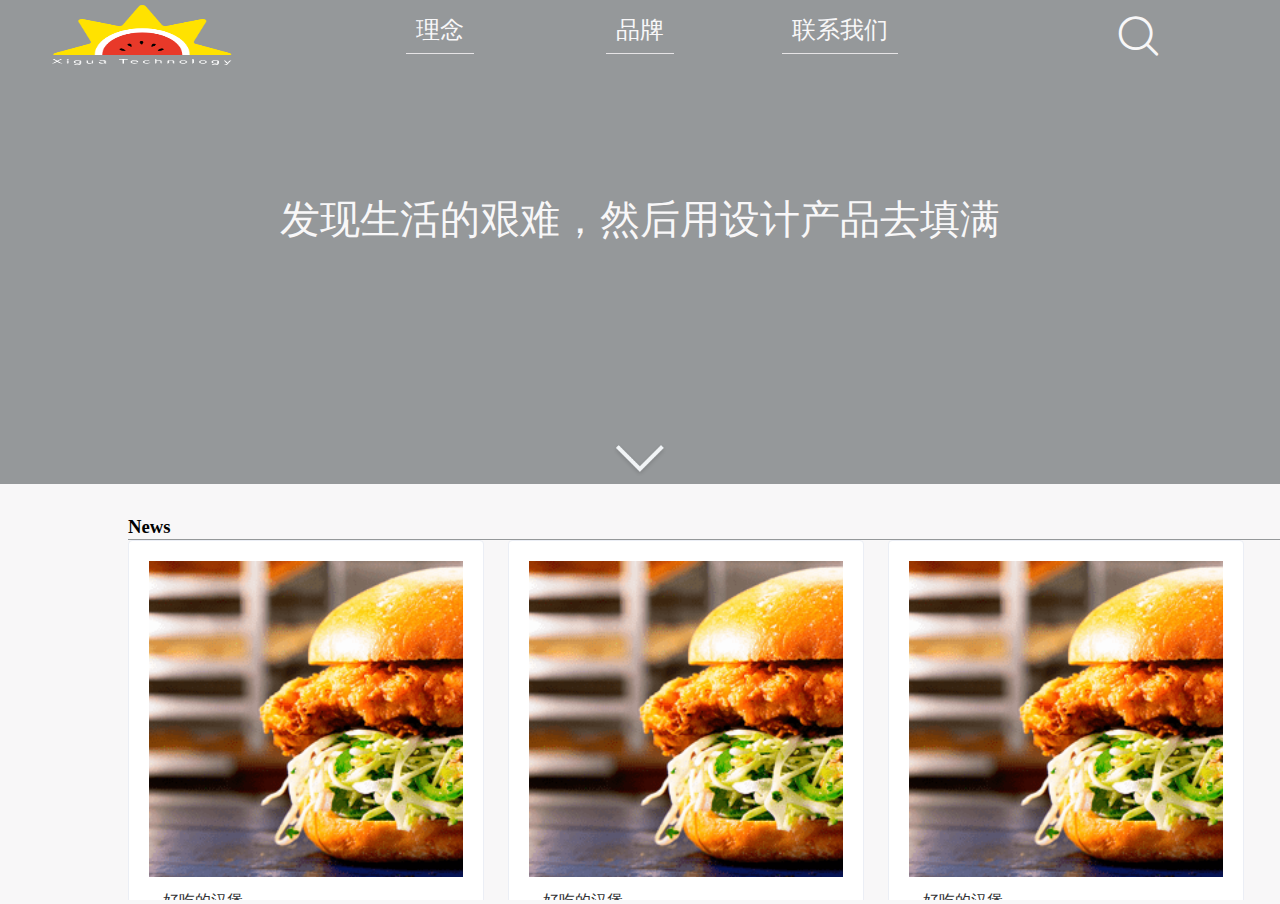
==== commit 8ade840a: "代码整理和第五个界面" ====
--- a/views/home.html
+++ b/views/home.html
@@ -32,37 +32,12 @@
 			.md-iframe {
 				width: 100%;
 				height: 100%;
-				margin-top: 10px;
-			}
-			
-			.el-menu--horizontal {
-				background-color: #F8F7F8 !important;
-				border-right: none;
-				border-bottom: solid 1px transparent;
-			}
-			
-			.el-menu--horizontal>.el-submenu .el-submenu__title {
-				color: rgb(149, 152, 154) !important;
-				background-color: rgb(248, 247, 248) !important;
-				border-bottom-color: rgb(149, 152, 154) !important;
-				/*background-color: transparent !important;*/
-				border-bottom: 1px solid transparent;
-			}
-			
-			.el-menu--horizontal>.el-menu-item {
-				color: rgb(149, 152, 154) !important;
-				background-color: rgb(248, 247, 248) !important;
-				border-bottom: 1px solid transparent;
-				border-bottom-color: rgb(149, 152, 154) !important;
-				/*background-color: transparent !important;//＃4F5153*/
-			}
-			
-			.el-submenu__title i {
-				color: transparent;
+				/*margin-top: 10px;*/
+				border-width: 0px;
 			}
 			
 			.bg {
-				background: url('../images/main-logo1.png');
+				/*background: url('../images/main-logo1.png');*/
 				height: 600px;
 				text-align: center;
 				line-height: 600px;
@@ -93,33 +68,6 @@
 				font-weight: lighter;
 			}
 			
-			.el-row {
-				margin-left: 0px !important;
-				margin-right: 0px !important;
-				margin-top: 10px;
-			}
-			/*.el-col-8 {
-				padding-left: 0 !important;
-			}*/
-			
-			.el-col-8 {
-				/*padding-right: 0 !important;*/
-			}
-			
-			.el-menu-item,
-			.el-submenu__title {
-				white-space: inherit;
-			}
-			
-			.el-menu--horizontal .el-menu .el-menu-item,
-			.el-menu--horizontal .el-menu .el-submenu__title {
-				height: 100%;
-			}
-			
-			.el-menu--popup {
-				padding: 0;
-			}
-			
 			.time {
 				font-size: 13px;
 				color: #999;
@@ -167,6 +115,7 @@
 			
 			.md-main-display {
 				display: flex;
+				min-height: 70px;
 			}
 			
 			.md-main-title {
@@ -176,16 +125,22 @@
 			
 			.md-main-title-left-logo {
 				display: flex;
+				height: 100%;
 				justify-content: center;
 				align-items: center;
 			}
 			
+			.md-main-title-left-logoChange {
+				background-color: rgb(230, 228, 230);
+			}
+			
 			.md-main-title-left-logo img {
 				height: 60px;
 			}
 			
 			.md-main-mid {
 				flex: 5;
+				width: 100%;
 			}
 			
 			.md-main-mid-display {
@@ -224,14 +179,13 @@
 				padding: 0;
 				padding-left: 5px;
 			}
-			
-			.md-main-mid-inner-color1 {
+			/*.md-main-mid-inner-color1 {
 				background-color: #A2271D !important;
 			}
 			
 			.md-main-mid-inner-color2 {
 				background-color: #029245 !important;
-			}
+			}*/
 			
 			.md-main-right {
 				display: flex;
@@ -257,50 +211,358 @@
 			.md-main-mid-tip-div img {
 				width: 60px;
 			}
+			
+			.md-main-mid-inner {
+				/*max-width: 200px;*/
+				clear: left;
+				display: block;
+				line-height: 24px !important;
+				padding: 0;
+				padding-left: 5px;
+			}
+			
+			.md-main-mid-inner-color1 {
+				background-color: #A2271D !important;
+			}
+			
+			.md-main-mid-inner-color2 {
+				height: 100%;
+				width: 100%;
+				background-color: #029245 !important;
+			}
+			
+			.xds1:hover {
+				border-bottom: 1px solid red
+			}
+			
+			.xds123:hover {
+				line-height: 60px;
+				background-color: rgb(67, 74, 80);
+			}
+			/*.el-dropdown-menu__item--divided:before,
+			.el-menu,
+			.el-menu--horizontal>.el-menu-item:not(.is-disabled):focus,
+			.el-menu--horizontal>.el-menu-item:not(.is-disabled):hover,
+			.el-menu--horizontal>.el-submenu .el-submenu__title:hover {
+				background-color: red !important;
+			}*/
+			
+			.xdsnew {
+				background-color: rgb(67, 74, 80);
+			}
+			
+			.xds1231 {
+				display: none;
+				position: fixed;
+				/*width: 33.333%;*/
+				/*margin-top: 10px;*/
+				text-align: center;
+			}
+			
+			.xds12311 {
+				display: block !important;
+			}
+			
+			.changBg {
+				line-height: 60px;
+				background-color: rgb(67, 74, 80);
+			}
+			
+			.md-p-border {
+				position: relative;
+				width: auto;
+				height: auto;
+				border-bottom: 1px solid #A2271D;
+				color: #A2271D;
+			}
+			
+			.md-p-border1 {
+				position: relative;
+				width: auto;
+				height: auto;
+				border-bottom: 1px solid #029245;
+				color: #029245;
+			}
+			
+			.md-p-border2 {
+				border-bottom: 1px solid red;
+			}
+			
+			.md-p-border::after {
+				content: '';
+				position: absolute;
+				width: 20vw;
+				height: 100%;
+				background: transparent;
+				border-bottom: solid 1px #A2271D;
+				pointer-events: none;
+			}
+			
+			.md-p-border1::after {
+				content: '';
+				position: absolute;
+				width: 20vw;
+				height: 100%;
+				background: transparent;
+				border-bottom: solid 1px #029245;
+				pointer-events: none;
+			}
+			/*--------------------------开始------------------------------*/
+			
+			@keyframes lineIn {
+				from {
+					width: 0;
+				}
+				to {
+					width: 100%;
+				}
+			}
+			/*适应于火狐浏览器*/
+			
+			@-moz-keyframes lineIn {
+				from {
+					width: 0;
+				}
+				to {
+					width: 100%;
+				}
+			}
+			/*适应于Opera（欧朋）浏览器*/
+			
+			@-o-keyframes lineIn {
+				from {
+					width: 0;
+				}
+				to {
+					width: 100%;
+				}
+			}
+			/*适应于谷歌浏览器*/
+			
+			@-webkit-keyframes lineIn {
+				from {
+					width: 0;
+				}
+				to {
+					width: 100%;
+				}
+			}
+			/*---------------------------退回------------------------------*/
+			
+			@keyframes lineOff {
+				from {
+					width: 100%;
+				}
+				to {
+					width: 0;
+				}
+			}
+			
+			@-moz-keyframes lineOff {
+				from {
+					width: 100%;
+				}
+				to {
+					width: 0;
+				}
+			}
+			
+			@-o-keyframes lineOff {
+				from {
+					width: 100%;
+				}
+				to {
+					width: 0;
+				}
+			}
+			
+			@-webkit-keyframes lineOff {
+				from {
+					width: 100%;
+				}
+				to {
+					width: 0;
+				}
+			}
+			
+			.bg {
+				background-color: #95989A;
+			}
+			
+			.selfN:hover {
+				color: #FFE100;
+			}
+			
+			.md-navb {
+				width: 600px;
+				margin: auto;
+				min-height: 60px;
+				display: flex;
+				justify-content: center;
+				align-items: center;
+				text-align: center;
+				background-color: transparent;
+			}
+			
+			.md-span-border {
+				border-bottom: 1px solid #E6E4E6;
+				padding-bottom: 10px;
+				padding-left: 10px;
+				padding-right: 10px;
+				color: #F8F7F8;
+				font-size: 24px;
+			}
+			
+			.md-span-borderChange {
+				border-bottom: 1px solid #95989A !important;
+				color: #95989A !important;
+			}
+			
+			.md-span-borderChange:hover {
+				border-bottom: 1px solid #E8CC05 !important;
+				color: #F8F7F8 !important;
+			}
+			/*顶部左侧图片大小*/
+			
+			.md-header-img-size {
+				width: 180px;
+			}
+			
+			.item-flex1 {
+				flex: 1;
+			}
+			
+			.md-nav-hover {
+				display: flex;
+				width: 100%;
+				justify-content: center;
+			}
+			
+			.md-nav-hover-center {
+				width: 600px;
+				margin: auto;
+			}
+			
+			.item-dispay {
+				display: flex;
+			}
+			
+			.md-nav-hover-item1 {
+				flex: 1;
+				background-color: rgb(67, 74, 80);
+			}
+			
+			.md-nav-hover-item1-center {
+				display: flex;
+				justify-content: center;
+				align-items: center;
+				overflow: hidden;
+				color: #F8F7F8;
+			}
+			
+			.item-color {
+				color: #F8F7F8;
+			}
+			
+			.md-nav-hover-item1-details {
+				flex: 1;
+				max-width: 200px;
+				margin-top: 10px;
+			}
+			
+			.md-nav-hover-item1-details-color {
+				display: flex;
+				height: 100%;
+				justify-content: center;
+				align-items: center;
+				color: #F8F7F8;
+			}
+			
+			.md-nav-hover-item1-details-color-red {
+				background-color: #A2271D;
+			}
+			
+			.md-nav-hover-item1-details-color-green {
+				background-color: #029245;
+			}
+			
+			.md-natural {
+				flex: 1;
+				background-color: rgb(67, 74, 80);
+			}
+			
+			.md-search-size {
+				font-size: 45px;
+				color: #F8F7F8;
+			}
+			
+			.md-item-active {
+				border-bottom: 2px solid #FFE100 !important;
+			}
 		</style>
 	</head>
 
 	<body>
 		<div id="home">
-			<div id="header" class="md-main-display">
-				<div class="md-main-title">
+			<div id="header" class="md-main-display" :style="{'background-color': isChangeBg}">
+				<div class="md-main-title" :style="{'background-color':isChangeBg2}">
 					<div class="md-main-title-left-logo" @click="goMain">
-						<img :src="leftLogo" />
+						<img :src="leftLogo" class="md-header-img-size" />
 					</div>
 				</div>
-				<div class="md-main-mid">
-					<el-menu :default-active="activeIndex2" class="el-menu-demo" mode="horizontal" @select="handleSelect" background-color="#95989A" text-color="#F8F7F8" active-text-color="#F8F7F8" style="display: flex;padding-left: 55px;">
-						<el-submenu index="1" class="md-main-mid-bg md-main-mid-one">
-							<template slot="title" style="">Design Mind</template>
-							<el-submenu index="1-1">
-								<div slot="title" @click="onClickBigType('interest')">情趣</div>
-								<el-menu-item index="1-1-1" class="md-main-mid-inner md-main-mid-inner-color1">对自己好一点，买体面的腕表、吃精致的美食,安静的辣椒水的垃圾达拉斯的加拉受打击了按时打开拉萨扩大上课大大撒大撒大撒大撒大撒大撒大撒大撒法的规定</el-menu-item>
-							</el-submenu>
-							<el-submenu index="1-2">
-								<div slot="title" @click="onClickBigType('儿童医疗器械')">儿童医疗器械</div>
-								<el-menu-item index="1-2-1" class="md-main-mid-inner md-main-mid-inner-color2">对自己好一点，买体面的腕表、吃精致的美食,安静的辣椒水的垃圾达拉斯的加拉受打击了按时打开拉萨扩大上课大大撒大撒大撒大撒大撒大撒大撒大撒法的规定</el-menu-item>
-							</el-submenu>
-							<el-menu-item index="1-3" @click="onClickBigType('电子产品')">电子产品</el-menu-item>
-							<el-menu-item index="1-4" @click="onClickBigType('其它')">其它</el-menu-item>
-						</el-submenu>
-						<el-submenu index="2" class="md-main-mid-bg md-main-mid-two">
-							<template slot="title" style="">Our Work</template>
-							<el-menu-item index="2-1" @click="onClickBigType('自然野')">自然野</el-menu-item>
-							<el-menu-item index="2-2" @click="onClickBigType('其它')">其它</el-menu-item>
-							<el-submenu index="2-3">
-								<template slot="title">选项4</template>
-								<el-menu-item index="2-3-1">选项1</el-menu-item>
-								<el-menu-item index="2-3-2">选项2</el-menu-item>
-								<el-menu-item index="2-3-3">选项3</el-menu-item>
-							</el-submenu>
-						</el-submenu>
-						<el-menu-item index="3" class="md-main-mid-bg md-main-mid-three" @click="onClickBigType('touch')">Get in Touch</el-menu-item>
-					</el-menu>
+				<div id="nav" class="md-main-mid">
+					<div class="md-navb">
+						<div class="xds123 item-flex1" :class="{'changBg':isBgChange}" @mouseover="onMouseover">
+							<span class="md-span-border" :class="{'md-span-borderChange':isChangBgone}">理念</span>
+						</div>
+						<div class="xds123 item-flex1" :class="{'changBg':isBgChange1}" @mouseover="onMouseover1"><span class="md-span-border" :class="{'md-span-borderChange':isChangBgone}">品牌</span></div>
+						<div class="xds123 item-flex1" @mouseover="onMouseover2" @click="onClickBigType('touch')"><span class="md-span-border" :class="{'md-span-borderChange':isChangBgone,'md-item-active':isActive1}">联系我们</span></div>
+
+					</div>
+					<div class="md-nav-hover">
+						<div class="xds1231 md-nav-hover-center" :style="{'display':isShow1}" id="one">
+							<div class="item-dispay" @mouseleave="onMouseOut">
+								<div class="md-nav-hover-item1">
+									<p @mouseover="onMouseoverInner" class="md-nav-hover-item1-center" @click="onClickBigType('interest')"><span :class="{'md-p-border':showBoder1}">情趣</span></p>
+									<p @mouseover="onMouseoverInner1" class="md-nav-hover-item1-center"><span :class="{'md-p-border1':showBoder2}">儿童医疗器械</span></p>
+									<p @mouseover="onMouseoverInner2" class="item-color"><span class="selfN">电子产品</span></p>
+									<p @mouseover="onMouseoverInner2" class="item-color"><span class="selfN">其它</span></p>
+								</div>
+								<div class="md-nav-hover-item1-details" :class="{'xdsnew':isXdsInner}">
+									<div v-show="isXdsInner1" class="md-nav-hover-item1-details-color md-nav-hover-item1-details-color-red">
+										<p v-text="interestone"></p>
+									</div>
+									<div v-show="isXdsInner2" class="md-nav-hover-item1-details-color md-nav-hover-item1-details-color-green">
+										<p v-text="interesttwo"></p>
+									</div>
+									<!--<div v-show="isXdsInner3" style="display: flex;height:100%;justify-content: center;align-items: center;">
+							<p>了解到拉丝机大量收集大量</p>
+						</div>-->
+								</div>
+								<div class="item-flex1">
+								</div>
+							</div>
+						</div>
+					</div>
+					<div class="md-nav-hover">
+						<div class="xds1231 md-nav-hover-center" :style="{'display':isShow2}">
+							<div class="item-dispay" @mouseleave="onMouseOut1">
+								<div class="item-flex1">
+								</div>
+								<div class="md-natural">
+									<p class="item-color"><span class="selfN" @click="onClickBigType('natural')">自来野</span></p>
+									<p class="item-color"><span class="selfN">其它</span></p>
+								</div>
+								<div class="item-flex1">
+								</div>
+							</div>
+						</div>
+					</div>
 				</div>
 				<div class="md-main-title">
 					<div class="md-main-right">
 						<!--<img src="../images/search.png" />-->
-						<i class="el-icon-search" style="font-size: 45px;color: rgb(149, 152, 154);"></i>
+						<i class="el-icon-search md-search-size" :style="{'color':isChangeBg3}"></i>
 					</div>
 				</div>
 			</div>
@@ -316,11 +578,72 @@
 					return {
 						activeIndex2: 1,
 						leftLogo: '../images/main-logo1.png',
-						goPath: 'main.html'
+						goPath: 'main.html',
+						primarytitleone: '',
+						primarytitletwo: '',
+						primarytitlethree: '',
+						primarytitlefour: '',
+						interestone: '',
+						interesttwo: '',
+						workone: '自来野',
+						worktwo: '其它',
+						isChangeBg: '#95989A',
+						isChangeBg2: '#95989A',
+						isChangeBg3: '',
+
+						isChangBgone: false,
+
+						isXds: false,
+						isShow1: 'none',
+						isShow2: 'none',
+						isShow3: 'none',
+						isBgChange: false,
+						isBgChange1: false,
+						isBgChange2: false,
+
+						isXdsInner: false,
+						isXdsInner1: false,
+						isXdsInner2: false,
+						isXdsInner3: false,
+
+						showBoder1: false,
+						showBoder2: false,
+						showBoder3: false,
+						isActive1:false
 					}
 				},
 				mounted() {
+					var _this = this;
+					//window
+					/*window.onbeforeunload = function() //author: meizz   
+					{
+						var n = window.event.screenX - window.screenLeft;
+						var b = n > document.documentElement.scrollWidth - 20;
+						if(b && window.event.clientY < 0 || window.event.altKey) {
+							alert("是关闭而非刷新");
+							window.event.returnValue = "1111"; //这里可以放置你想做的操作代码   
+						}
+					}*/
+					//需要记录点击的路径，当F5时，展示最后一次操作的界面
 					document.getElementById('home').style.height = (document.body.clientHeight - document.getElementById('header').clientHeight) + 'px';
+					this.$nextTick(() => {
+						this.primarytitleone = '情趣',
+							this.primarytitletwo = '儿童医疗器械',
+							this.primarytitlethree = '电子产品',
+							this.primarytitlefour = '其它',
+							this.interestone = '对自己好一点，买体面的腕表、吃精致的美食,安静的辣椒水的垃圾达拉斯的加拉受打击了按时打开拉萨扩大上课大大撒大撒大撒大撒大撒大撒大撒大撒法的规定',
+							this.interesttwo = '对自己好一点，买体面的腕表、吃精致的美食,安静的辣椒水的垃圾达拉斯的加拉受打击了按时打开拉萨扩大上课大大撒大撒大撒大撒大撒大撒大撒大撒法的规定'
+					})
+					let i = 1;
+					let _setInterval = setInterval(function() {
+						_this.leftLogo = "../images/main-logo" + i + ".png";
+						i++
+						if(i == 3) {
+							i = 1
+						}
+						_setInterval = null
+						clearInterval()
+					}, 2000);
 				},
 				methods: {
 					handleSelect(key, keyPath) {
@@ -333,10 +656,26 @@
 						var _this = this;
 						switch(type) {
 							case 'touch':
+								_this.isActive1 = true
+								_this.isChangeBg2 = 'transparent'
 								_this.goPath = 'touch.html?' + '/touch'
 								break;
 							case 'interest':
+								_this.isActive1 = false
+								_this.isChangeBg = '#F8F7F8'
+								_this.isChangeBg2 = 'transparent'
+								_this.isChangBgone = true;
+								_this.isChangeBg3 = '#95989A !important'
+								_this.onMouseOut()
 								_this.goPath = 'DesignSubs/interest.html?' + '/interest'
+								break;
+							case 'natural':
+								_this.isActive1 = false
+								_this.isChangeBg = '#F8F7F8'
+								_this.isChangeBg2 = '#E6E4E6'
+								_this.isChangBgone = true;
+								_this.onMouseOut1()
+								_this.goPath = 'OurSubs/NaturalWild.html?' + '/NaturalWild'
 								break;
 							default:
 								break;
@@ -345,6 +684,93 @@
 					goMain() {
 						//this.goPath = 'main.html?'+'/main'
 						window.location.reload(true)
+					},
+					onMouseover() {
+						this.isShow1 = 'block'
+						this.isShow2 = 'none'
+						this.isShow3 = 'none'
+						this.isBgChange = true
+						this.isBgChange1 = false
+						this.isBgChange2 = false
+						this.isXdsInner = false
+						console.log(`11111`)
+					},
+					onMouseover1() {
+						this.isShow2 = 'block'
+						this.isShow1 = 'none'
+						this.isShow3 = 'none'
+						this.isBgChange1 = true
+						this.isBgChange = false
+						this.isBgChange2 = false
+						this.isXdsInner = false
+						console.log(`11111`)
+					},
+					onMouseover2() {
+						this.isShow3 = 'block'
+						this.isShow2 = 'none'
+						this.isShow1 = 'none'
+						this.isBgChange2 = true
+						this.isBgChange1 = false
+						this.isBgChange = false
+						this.isXdsInner = false
+						console.log(`11111`)
+					},
+					onMouseOut() {
+						this.isShow1 = 'none'
+						this.isBgChange = false
+						this.showBoder1 = false
+						this.showBoder2 = false
+						this.showBoder3 = false
+
+						this.isXdsInner1 = false
+						this.isXdsInner2 = false
+						this.isXdsInner3 = false
+						console.log(`2324234`);
+					},
+					onMouseOut1() {
+						this.isShow2 = 'none'
+						this.isBgChange1 = false
+					},
+					onMouseOut2() {
+						this.isShow3 = 'none'
+						this.isBgChange2 = false
+					},
+					onMouseoverInner() {
+						this.showBoder1 = true
+						this.showBoder2 = false
+						this.showBoder3 = false
+
+						this.isXdsInner = true
+						this.isXdsInner1 = true
+						this.isXdsInner2 = false
+						this.isXdsInner3 = false
+					},
+					onMouseoverInner1() {
+						this.showBoder1 = false
+						this.showBoder2 = true
+						this.showBoder3 = false
+						this.isXdsInner = true
+						this.isXdsInner1 = false
+						this.isXdsInner2 = true
+						this.isXdsInner3 = false
+					},
+					onMouseoverInner2() {
+						/*this.showBoder1 = false
+						this.showBoder2 = false
+						this.showBoder3 = true
+
+						this.isXdsInner = true
+						this.isXdsInner1 = false
+						this.isXdsInner2 = false
+						this.isXdsInner3 = true*/
+						this.showBoder1 = false
+						this.showBoder2 = false
+						this.showBoder3 = false
+
+						this.isXdsInner = false
+						this.isXdsInner1 = false
+						this.isXdsInner2 = false
+						this.isXdsInner3 = false
 					}
 				}
 			})
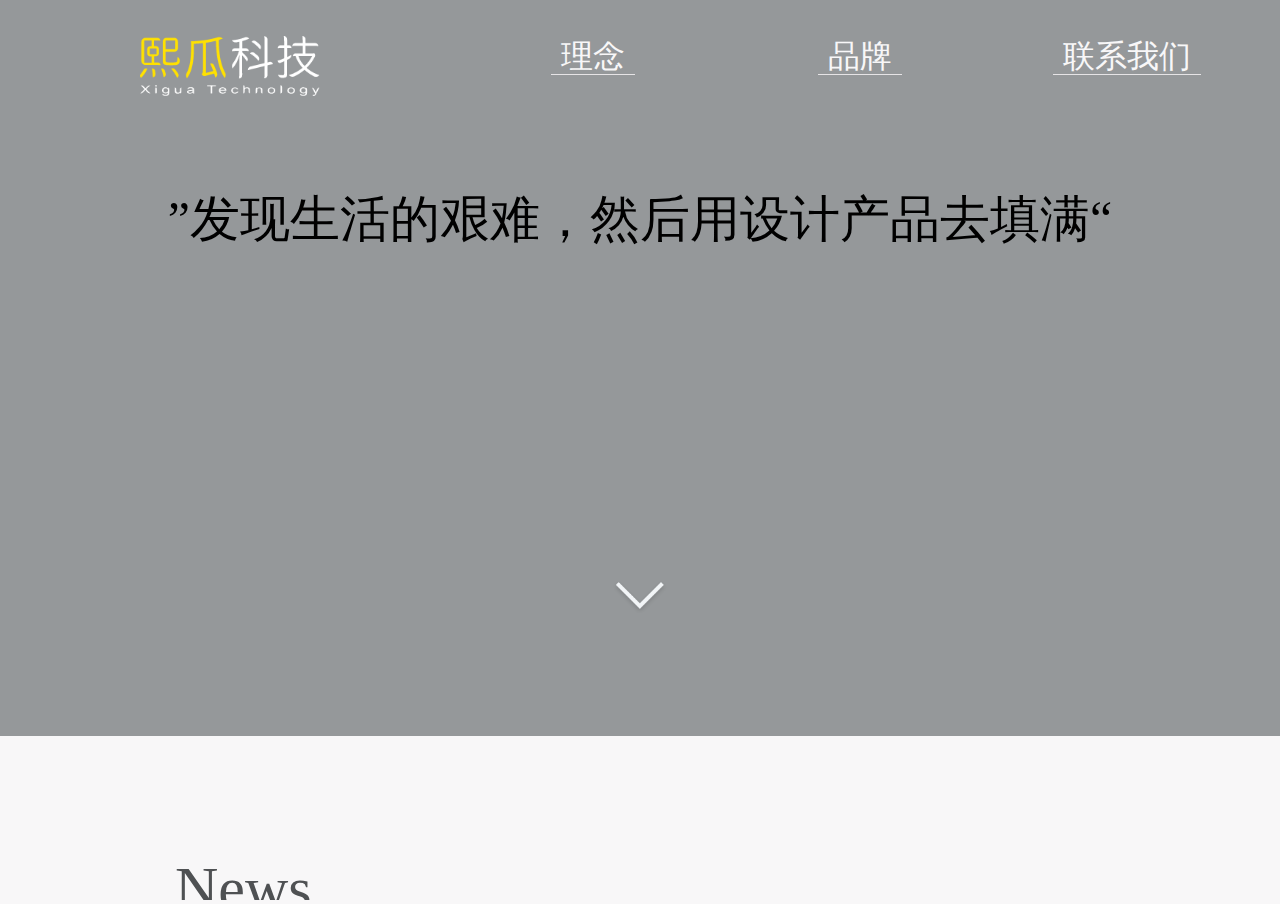
==== commit 155d48fe: "初步稿，代码未整理" ====
--- a/views/home.html
+++ b/views/home.html
@@ -5,6 +5,7 @@
 		<meta charset="UTF-8">
 		<title></title>
 		<link rel="stylesheet" href="../css/elm.css" />
+		<link rel="stylesheet" href="../css/selfFont/style.css" />
 		<style type="text/css">
 			html,
 			body {
@@ -116,10 +117,12 @@
 			.md-main-display {
 				display: flex;
 				min-height: 70px;
+				/*padding-top: 80px;
+				padding-bottom: 40px;*/
 			}
 			
 			.md-main-title {
-				flex: 2;
+				flex: 3;
 				position: relative;
 			}
 			
@@ -128,6 +131,7 @@
 				height: 100%;
 				justify-content: center;
 				align-items: center;
+				cursor: pointer;
 			}
 			
 			.md-main-title-left-logoChange {
@@ -165,10 +169,6 @@
 			.md-main-mid-three {
 				/*border-bottom-color: #FFE100 !important;*/
 				margin-left: 55px !important;
-			}
-			
-			.el-menu--horizontal>.el-menu-item.is-active {
-				border-bottom-color: #FFE100 !important;
 			}
 			
 			.md-main-mid-inner {
@@ -192,6 +192,8 @@
 				height: 100%;
 				justify-content: center;
 				align-items: Center;
+				margin-left: 100px;
+				cursor: pointer;
 			}
 			
 			.md-main-right img {
@@ -236,7 +238,7 @@
 			}
 			
 			.xds123:hover {
-				line-height: 60px;
+				/*line-height: 5vh;*/
 				background-color: rgb(67, 74, 80);
 			}
 			/*.el-dropdown-menu__item--divided:before,
@@ -248,7 +250,8 @@
 			}*/
 			
 			.xdsnew {
-				background-color: rgb(67, 74, 80);
+				/*background-color: rgb(67, 74, 80);*/
+				background-color: transparent;
 			}
 			
 			.xds1231 {
@@ -264,7 +267,8 @@
 			}
 			
 			.changBg {
-				line-height: 60px;
+				/*line-height: 60px;*/
+				padding-top: 4vh;
 				background-color: rgb(67, 74, 80);
 			}
 			
@@ -273,7 +277,7 @@
 				width: auto;
 				height: auto;
 				border-bottom: 1px solid #A2271D;
-				color: #A2271D;
+				color: rgb(208, 131, 124);
 			}
 			
 			.md-p-border1 {
@@ -281,7 +285,7 @@
 				width: auto;
 				height: auto;
 				border-bottom: 1px solid #029245;
-				color: #029245;
+				color: rgb(166, 206, 166);
 			}
 			
 			.md-p-border2 {
@@ -394,7 +398,8 @@
 			}
 			
 			.md-navb {
-				width: 600px;
+				max-width: 800px;
+				min-width: 800px;
 				margin: auto;
 				min-height: 60px;
 				display: flex;
@@ -406,11 +411,12 @@
 			
 			.md-span-border {
 				border-bottom: 1px solid #E6E4E6;
-				padding-bottom: 10px;
+				/*padding-bottom: 10px;*/
 				padding-left: 10px;
 				padding-right: 10px;
 				color: #F8F7F8;
-				font-size: 24px;
+				font-size: 3.5vh;
+				font-weight: 100;
 			}
 			
 			.md-span-borderChange {
@@ -426,6 +432,7 @@
 			
 			.md-header-img-size {
 				width: 180px;
+				/*margin-left: 195px;*/
 			}
 			
 			.item-flex1 {
@@ -435,12 +442,16 @@
 			.md-nav-hover {
 				display: flex;
 				width: 100%;
+				/*height: 100%;*/
 				justify-content: center;
 			}
 			
 			.md-nav-hover-center {
-				width: 600px;
+				max-width: 800px;
+				min-width: 800px;
 				margin: auto;
+				/*解决没有滑动顶部的缝隙*/
+				margin-top: -5px;
 			}
 			
 			.item-dispay {
@@ -465,8 +476,9 @@
 			}
 			
 			.md-nav-hover-item1-details {
-				flex: 1;
-				max-width: 200px;
+				flex: 2;
+				/*max-width: 200px;*/
+				/*margin-left: 1px;*/
 				margin-top: 10px;
 			}
 			
@@ -475,15 +487,23 @@
 				height: 100%;
 				justify-content: center;
 				align-items: center;
+				font-size: 20px;
 				color: #F8F7F8;
+				-webkit-font-smoothing: antialiased;
+				border-left: 1px solid rgb(144, 147, 149);
+				/* mac有用 1、none: 无抗锯齿
+
+2、subpixel-antialiased (default): 次像素平滑 常见于Mac OS和MacType For Windows
+
+3、antialiased: 灰度平滑 常用于Android和iOS等移动设备的*/
 			}
 			
 			.md-nav-hover-item1-details-color-red {
-				background-color: #A2271D;
+				background-color: rgb(162, 39, 28);
 			}
 			
 			.md-nav-hover-item1-details-color-green {
-				background-color: #029245;
+				background-color: rgb(0, 146, 69);
 			}
 			
 			.md-natural {
@@ -492,12 +512,23 @@
 			}
 			
 			.md-search-size {
-				font-size: 45px;
+				font-size: 60px;
 				color: #F8F7F8;
 			}
 			
 			.md-item-active {
 				border-bottom: 2px solid #FFE100 !important;
+			}
+			
+			.md-navbar-active {
+				border-bottom: 1px solid transparent !important;
+			}
+			
+			@media only screen and (max-width: 1350px) {
+				/*.md-nav-hover-center {
+					max-width: 600px;
+					min-width: 600px;
+				}*/
 			}
 		</style>
 	</head>
@@ -505,53 +536,65 @@
 	<body>
 		<div id="home">
 			<div id="header" class="md-main-display" :style="{'background-color': isChangeBg}">
-				<div class="md-main-title" :style="{'background-color':isChangeBg2}">
+				<div class="md-main-title" :style="{'background-color':isChangeBg2}" style="
+    padding-bottom: 40px;padding-top: 4vh;min-width: 460px;">
 					<div class="md-main-title-left-logo" @click="goMain">
 						<img :src="leftLogo" class="md-header-img-size" />
 					</div>
 				</div>
-				<div id="nav" class="md-main-mid">
+				<div id="nav" class="md-main-mid" style="
+    padding-bottom: 40px;">
 					<div class="md-navb">
-						<div class="xds123 item-flex1" :class="{'changBg':isBgChange}" @mouseover="onMouseover">
-							<span class="md-span-border" :class="{'md-span-borderChange':isChangBgone}">理念</span>
+						<div class="xds123 item-flex1" style="padding-top: 4vh;" :class="{'changBg':isBgChange}" @mouseover="onMouseover">
+							<span class="md-span-border" :class="{'md-span-borderChange':isChangBgone,'md-navbar-active':isBgChange,'md-item-active':isActive2}">理念</span>
 						</div>
-						<div class="xds123 item-flex1" :class="{'changBg':isBgChange1}" @mouseover="onMouseover1"><span class="md-span-border" :class="{'md-span-borderChange':isChangBgone}">品牌</span></div>
-						<div class="xds123 item-flex1" @mouseover="onMouseover2" @click="onClickBigType('touch')"><span class="md-span-border" :class="{'md-span-borderChange':isChangBgone,'md-item-active':isActive1}">联系我们</span></div>
+						<div class="xds123 item-flex1" style="padding-top: 4vh;" :class="{'changBg':isBgChange1}" @mouseover="onMouseover1"><span class="md-span-border" :class="{'md-span-borderChange':isChangBgone,'md-navbar-active':isBgChange1,'md-item-active':isActive3}">品牌</span></div>
+						<div class="xds123 item-flex1" style="padding-top: 4vh;" @mouseover="onMouseover2" @click="onClickBigType('touch')" style="cursor: pointer;"><span class="md-span-border" :class="{'md-span-borderChange':isChangBgone,'md-item-active':isActive1}">联系我们</span></div>
 
 					</div>
 					<div class="md-nav-hover">
 						<div class="xds1231 md-nav-hover-center" :style="{'display':isShow1}" id="one">
 							<div class="item-dispay" @mouseleave="onMouseOut">
+								<!--@mouseleave="onMouseOut"-->
 								<div class="md-nav-hover-item1">
-									<p @mouseover="onMouseoverInner" class="md-nav-hover-item1-center" @click="onClickBigType('interest')"><span :class="{'md-p-border':showBoder1}">情趣</span></p>
-									<p @mouseover="onMouseoverInner1" class="md-nav-hover-item1-center"><span :class="{'md-p-border1':showBoder2}">儿童医疗器械</span></p>
-									<p @mouseover="onMouseoverInner2" class="item-color"><span class="selfN">电子产品</span></p>
-									<p @mouseover="onMouseoverInner2" class="item-color"><span class="selfN">其它</span></p>
+									<p @mouseover="onMouseoverInner" class="md-nav-hover-item1-center" style="cursor: pointer;font-weight: 400;
+    font-size: 2vh;" @click="onClickBigType('interest')"><span :class="{'md-p-border':showBoder1}">情趣</span></p>
+									<p @mouseover="onMouseoverInner1" class="md-nav-hover-item1-center"><span :class="{'md-p-border1':showBoder2}" style="font-weight: 400;
+    font-size: 2vh;cursor: pointer;">儿童医疗器械</span></p>
+									<p @mouseover="onMouseoverInner2" class="item-color"><span class="selfN" style="font-weight: 400;
+    font-size: 2vh;cursor: pointer;">电子产品</span></p>
+									<p @mouseover="onMouseoverInner2" class="item-color"><span class="selfN" style="font-weight: 400;
+    font-size: 2vh;cursor: pointer;">其它</span></p>
 								</div>
 								<div class="md-nav-hover-item1-details" :class="{'xdsnew':isXdsInner}">
-									<div v-show="isXdsInner1" class="md-nav-hover-item1-details-color md-nav-hover-item1-details-color-red">
-										<p v-text="interestone"></p>
+									<div v-show="isXdsInner1" class="md-nav-hover-item1-details-color md-nav-hover-item1-details-color-red" style="    margin-right: 53px;">
+										<p style="margin-left: 20px;font-weight: 600;margin-right: 15px;font-size: 1.7vh;    -webkit-margin-before: 0em;
+    -webkit-margin-after: 0em;" v-text="interestone"></p>
 									</div>
-									<div v-show="isXdsInner2" class="md-nav-hover-item1-details-color md-nav-hover-item1-details-color-green">
-										<p v-text="interesttwo"></p>
+									<div v-show="isXdsInner2" class="md-nav-hover-item1-details-color md-nav-hover-item1-details-color-green" style="    margin-right: 53px;">
+										<p style="margin-left: 20px;font-weight: 600;margin-right: 15px;font-size: 1.7vh; -webkit-margin-before: 0em;
+    -webkit-margin-after: 0em;" v-text="interesttwo"></p>
 									</div>
 									<!--<div v-show="isXdsInner3" style="display: flex;height:100%;justify-content: center;align-items: center;">
 							<p>了解到拉丝机大量收集大量</p>
 						</div>-->
 								</div>
-								<div class="item-flex1">
-								</div>
+								<!--<div class="item-flex1">
+								</div>-->
 							</div>
 						</div>
 					</div>
 					<div class="md-nav-hover">
 						<div class="xds1231 md-nav-hover-center" :style="{'display':isShow2}">
 							<div class="item-dispay" @mouseleave="onMouseOut1">
+								<!--@mouseleave="onMouseOut1"-->
 								<div class="item-flex1">
 								</div>
 								<div class="md-natural">
-									<p class="item-color"><span class="selfN" @click="onClickBigType('natural')">自来野</span></p>
-									<p class="item-color"><span class="selfN">其它</span></p>
+									<p class="item-color" style="cursor: pointer;font-weight: 400;
+    font-size: 2vh;"><span class="selfN" @click="onClickBigType('natural')">自来野</span></p>
+									<p class="item-color" style="cursor: pointer;font-weight: 400;
+    font-size: 2vh;"><span class="selfN">其它</span></p>
 								</div>
 								<div class="item-flex1">
 								</div>
@@ -559,26 +602,29 @@
 						</div>
 					</div>
 				</div>
-				<div class="md-main-title">
+				<div class="md-main-title" style="
+    padding-bottom: 40px;padding-top: 4vh;">
 					<div class="md-main-right">
 						<!--<img src="../images/search.png" />-->
 						<i class="el-icon-search md-search-size" :style="{'color':isChangeBg3}"></i>
 					</div>
 				</div>
 			</div>
-			<iframe class="md-iframe" :src="goPath"></iframe>
+			<iframe name="myFrame" class="md-iframe" :src="goPath" ref="goref"></iframe>
 		</div>
 		<script type="text/javascript" src="../js/libs/vue.min.js"></script>
 		<script type="text/javascript" src="../js/libs/elm.js"></script>
 		<script type="text/javascript" src="../js/function.js"></script>
 		<script type="text/javascript">
-			new Vue({
+			//window.onload = function() {
+			var _home = new Vue({
 				el: '#home',
 				data() {
 					return {
 						activeIndex2: 1,
-						leftLogo: '../images/main-logo1.png',
+						leftLogo: '../images/main1.png',
 						goPath: 'main.html',
+						goref: 'main',
 						primarytitleone: '',
 						primarytitletwo: '',
 						primarytitlethree: '',
@@ -609,8 +655,20 @@
 						showBoder1: false,
 						showBoder2: false,
 						showBoder3: false,
-						isActive1:false
+						isActive1: false,
+						isActive2: false,
+						isActive3: false,
+						isHover1: '',
+						index:1
 					}
+				},
+				watch: {
+					isChangeBg(curVal, oldVal) {　　　　　　　　　　
+						console.log(curVal, oldVal);
+						if(curVal === '#F8F7F8') {
+
+						}　　　　　　　　
+					},
 				},
 				mounted() {
 					var _this = this;
@@ -631,15 +689,20 @@
 							this.primarytitletwo = '儿童医疗器械',
 							this.primarytitlethree = '电子产品',
 							this.primarytitlefour = '其它',
-							this.interestone = '对自己好一点，买体面的腕表、吃精致的美食,安静的辣椒水的垃圾达拉斯的加拉受打击了按时打开拉萨扩大上课大大撒大撒大撒大撒大撒大撒大撒大撒法的规定',
-							this.interesttwo = '对自己好一点，买体面的腕表、吃精致的美食,安静的辣椒水的垃圾达拉斯的加拉受打击了按时打开拉萨扩大上课大大撒大撒大撒大撒大撒大撒大撒大撒法的规定'
+							this.interestone = '对自己好一点，买最体面的腕表、吃精致的美食对自己更好一点？ 是时候给生活加点情趣了情趣不止于性， 更不只存在于情侣之间它是生活的一部分， 也是熙瓜要送给你的品质生活礼物',
+							this.interesttwo = '儿童不是小一号的成年人，他们的生命美好却脆弱熙瓜认为让儿童被迫努力适应属于成人的冰冷医疗器械，是对童年的亵渎小小病患脸上任何一点笑容，都是对家庭生活品质最好的提升为病痛无助的小朋友带去一丝慰藉，是熙瓜美好的心愿'
 					})
-					let i = 1;
+					if(this.isChangeBg) {
+						console.log(`111223444`)
+					}
+					if(_this.isChangeBg == '#F8F7F8'){
+						_this.index = 2
+					}
 					let _setInterval = setInterval(function() {
-						_this.leftLogo = "../images/main-logo" + i + ".png";
-						i++
-						if(i == 3) {
-							i = 1
+						_this.leftLogo = "../images/main" + _this.index + ".png";
+						_this.index++
+						if(_this.index == (_this.isChangeBg == '#F8F7F8' ? 4 : 3)) {
+							_this.index = _this.isChangeBg == '#F8F7F8' ? 2 : 1
 						}
 						_setInterval = null
 						clearInterval()
@@ -657,11 +720,23 @@
 						switch(type) {
 							case 'touch':
 								_this.isActive1 = true
+								_this.isActive2 = false
+								_this.isActive3 = false
 								_this.isChangeBg2 = 'transparent'
 								_this.goPath = 'touch.html?' + '/touch'
+								//_this.goref = 'touch'
+								console.log(_this.$refs.goref.contentWindow);
+								setTimeout(function() {
+									_this.$nextTick(function() {
+										_this.$refs.goref.contentWindow.acbf()
+									})
+								}, 1000)
+
 								break;
 							case 'interest':
 								_this.isActive1 = false
+								_this.isActive2 = true
+								_this.isActive3 = false
 								_this.isChangeBg = '#F8F7F8'
 								_this.isChangeBg2 = 'transparent'
 								_this.isChangBgone = true;
@@ -671,9 +746,12 @@
 								break;
 							case 'natural':
 								_this.isActive1 = false
+								_this.isActive2 = false
+								_this.isActive3 = true
 								_this.isChangeBg = '#F8F7F8'
 								_this.isChangeBg2 = '#E6E4E6'
 								_this.isChangBgone = true;
+								_this.isChangeBg3 = '#95989A !important'
 								_this.onMouseOut1()
 								_this.goPath = 'OurSubs/NaturalWild.html?' + '/NaturalWild'
 								break;
@@ -744,6 +822,7 @@
 						this.isXdsInner1 = true
 						this.isXdsInner2 = false
 						this.isXdsInner3 = false
+						this.isHover1 = '#f8f8f8 !important'
 					},
 					onMouseoverInner1() {
 						this.showBoder1 = false
@@ -771,9 +850,26 @@
 						this.isXdsInner1 = false
 						this.isXdsInner2 = false
 						this.isXdsInner3 = false
+					},
+					//隐藏和显示头部
+					setNavb(str) {
+						if(str === 'hide') {
+							document.getElementById('home').style.height = '100%';
+							document.getElementById('header').style.display = 'none'
+						} else {
+							document.getElementById('home').style.height = (document.body.clientHeight - document.getElementById('header').clientHeight) + 'px';
+							document.getElementById('header').style.display = 'flex'
+						}
+
+						console.log(`头部:${str}`)
 					}
 				}
 			})
+			//}
+			function setHideOrShow(str) {
+				_home.setNavb(str)
+				console.log(`您是个好人`)
+			}
 		</script>
 	</body>
 
--- a/css/selfFont/style.css
+++ b/css/selfFont/style.css
@@ -0,0 +1,4 @@
+@font-face {
+    font-family: mytitlefont;
+    src: url('helveticaneue_blackcond.ttf');
+}